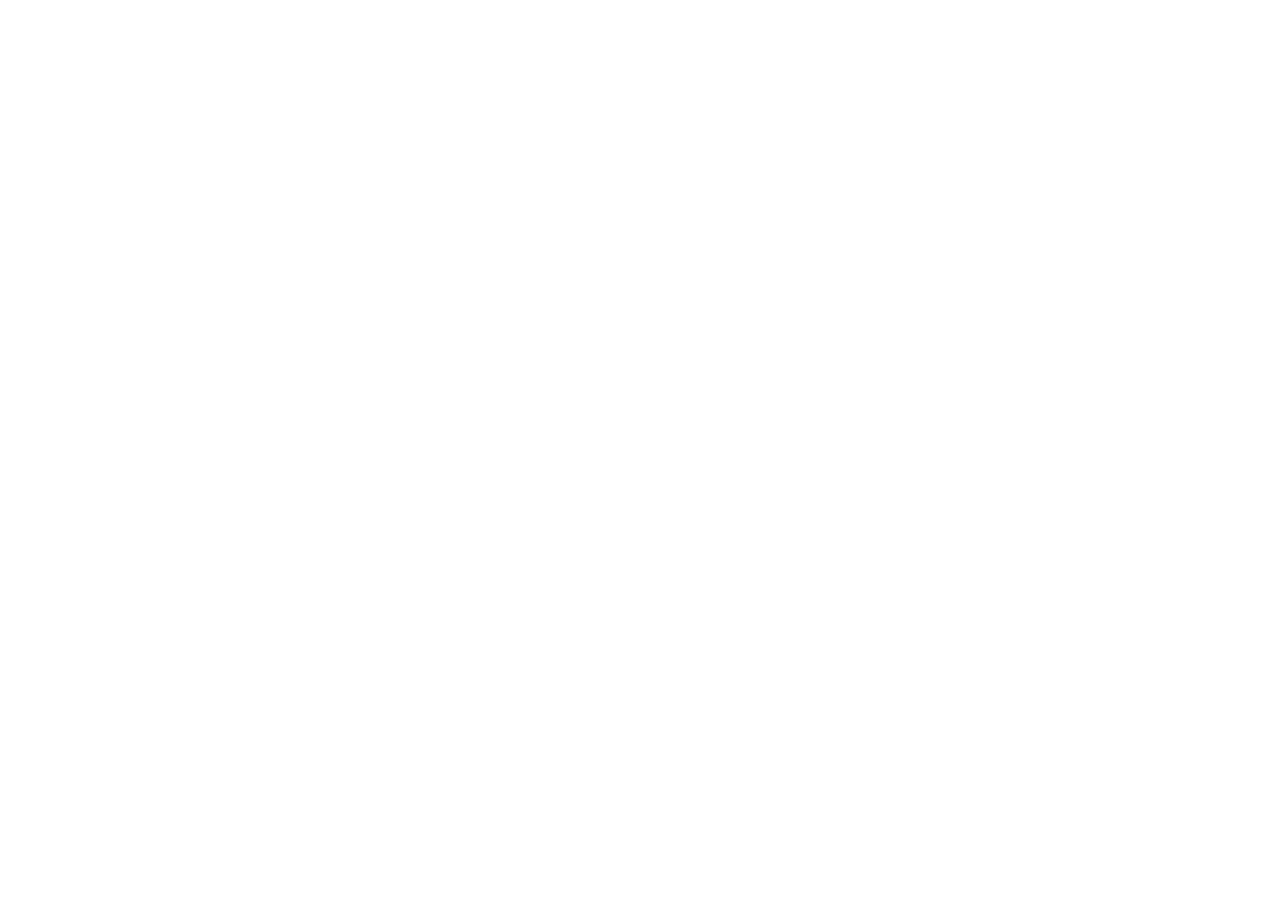
==== src/main/resources/static/index.html @ 4f020b41 "first version" ====
<!doctype html><html lang=""><head><meta charset="utf-8"><meta http-equiv="X-UA-Compatible" content="IE=edge"><meta name="viewport" content="width=device-width,initial-scale=1"><link rel="icon" href="/favicon.ico"><title>movie-web</title><script defer="defer" src="/js/chunk-vendors.9555d6bf.js"></script><script defer="defer" src="/js/index.1c56acab.js"></script><link href="/css/chunk-vendors.eb9e184a.css" rel="stylesheet"><link href="/css/index.d582da06.css" rel="stylesheet"></head><body><noscript><strong>We're sorry but movie-web doesn't work properly without JavaScript enabled. Please enable it to continue.</strong></noscript><div id="app"></div></body></html>
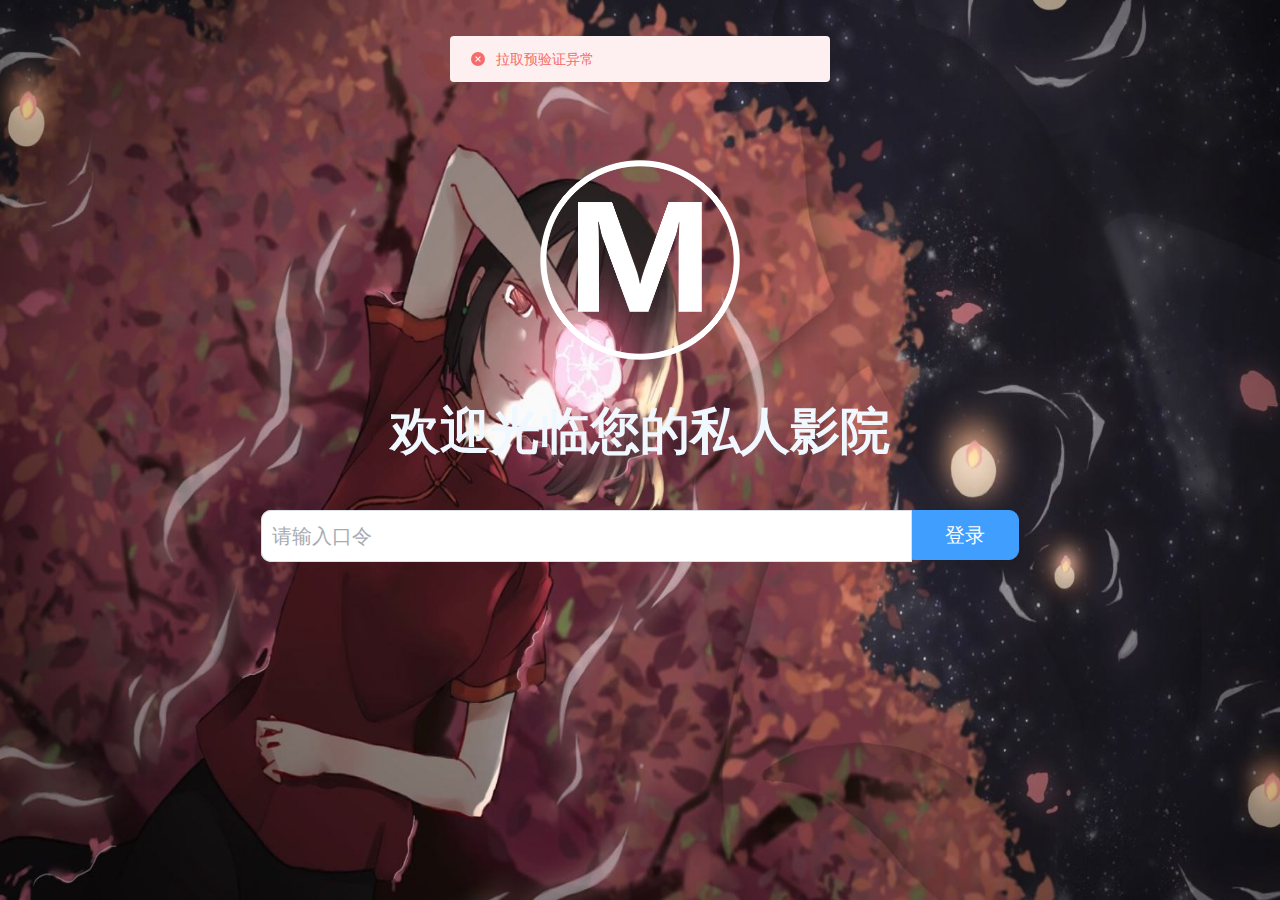
==== commit 6cad6636: "使用相对路径的前端" ====
--- a/src/main/resources/static/index.html
+++ b/src/main/resources/static/index.html
@@ -1 +1 @@
-<!doctype html><html lang=""><head><meta charset="utf-8"><meta http-equiv="X-UA-Compatible" content="IE=edge"><meta name="viewport" content="width=device-width,initial-scale=1"><link rel="icon" href="/favicon.ico"><title>movie-web</title><script defer="defer" src="/js/chunk-vendors.9555d6bf.js"></script><script defer="defer" src="/js/index.1c56acab.js"></script><link href="/css/chunk-vendors.eb9e184a.css" rel="stylesheet"><link href="/css/index.d582da06.css" rel="stylesheet"></head><body><noscript><strong>We're sorry but movie-web doesn't work properly without JavaScript enabled. Please enable it to continue.</strong></noscript><div id="app"></div></body></html>+<!doctype html><html lang=""><head><meta charset="utf-8"><meta http-equiv="X-UA-Compatible" content="IE=edge"><meta name="viewport" content="width=device-width,initial-scale=1"><link rel="icon" href="favicon.ico"><title>movie-web</title><script defer="defer" src="js/chunk-vendors.43f15471.js"></script><script defer="defer" src="js/index.612017eb.js"></script><link href="css/chunk-vendors.cc514243.css" rel="stylesheet"><link href="css/index.765230f4.css" rel="stylesheet"></head><body><noscript><strong>We're sorry but movie-web doesn't work properly without JavaScript enabled. Please enable it to continue.</strong></noscript><div id="app"></div></body></html>--- a/src/main/resources/static/css/chunk-vendors.cc514243.css
+++ b/src/main/resources/static/css/chunk-vendors.cc514243.css
@@ -0,0 +1 @@
+@charset "UTF-8";:root{--el-color-primary-rgb:64,158,255;--el-color-success-rgb:103,194,58;--el-color-warning-rgb:230,162,60;--el-color-danger-rgb:245,108,108;--el-color-error-rgb:245,108,108;--el-color-info-rgb:144,147,153;--el-font-size-extra-large:20px;--el-font-size-large:18px;--el-font-size-medium:16px;--el-font-size-base:14px;--el-font-size-small:13px;--el-font-size-extra-small:12px;--el-font-family:"Helvetica Neue",Helvetica,"PingFang SC","Hiragino Sans GB","Microsoft YaHei","微软雅黑",Arial,sans-serif;--el-font-weight-primary:500;--el-font-line-height-primary:24px;--el-index-normal:1;--el-index-top:1000;--el-index-popper:2000;--el-border-radius-base:4px;--el-border-radius-small:2px;--el-border-radius-round:20px;--el-border-radius-circle:100%;--el-transition-duration:0.3s;--el-transition-duration-fast:0.2s;--el-transition-function-ease-in-out-bezier:cubic-bezier(0.645,0.045,0.355,1);--el-transition-function-fast-bezier:cubic-bezier(0.23,1,0.32,1);--el-transition-all:all var(--el-transition-duration) var(--el-transition-function-ease-in-out-bezier);--el-transition-fade:opacity var(--el-transition-duration) var(--el-transition-function-fast-bezier);--el-transition-md-fade:transform var(--el-transition-duration) var(--el-transition-function-fast-bezier),opacity var(--el-transition-duration) var(--el-transition-function-fast-bezier);--el-transition-fade-linear:opacity var(--el-transition-duration-fast) linear;--el-transition-border:border-color var(--el-transition-duration-fast) var(--el-transition-function-ease-in-out-bezier);--el-transition-box-shadow:box-shadow var(--el-transition-duration-fast) var(--el-transition-function-ease-in-out-bezier);--el-transition-color:color var(--el-transition-duration-fast) var(--el-transition-function-ease-in-out-bezier);--el-component-size-large:40px;--el-component-size:32px;--el-component-size-small:24px;color-scheme:light;--el-color-white:#fff;--el-color-black:#000;--el-color-primary:#409eff;--el-color-primary-light-3:#79bbff;--el-color-primary-light-5:#a0cfff;--el-color-primary-light-7:#c6e2ff;--el-color-primary-light-8:#d9ecff;--el-color-primary-light-9:#ecf5ff;--el-color-primary-dark-2:#337ecc;--el-color-success:#67c23a;--el-color-success-light-3:#95d475;--el-color-success-light-5:#b3e19d;--el-color-success-light-7:#d1edc4;--el-color-success-light-8:#e1f3d8;--el-color-success-light-9:#f0f9eb;--el-color-success-dark-2:#529b2e;--el-color-warning:#e6a23c;--el-color-warning-light-3:#eebe77;--el-color-warning-light-5:#f3d19e;--el-color-warning-light-7:#f8e3c5;--el-color-warning-light-8:#faecd8;--el-color-warning-light-9:#fdf6ec;--el-color-warning-dark-2:#b88230;--el-color-danger:#f56c6c;--el-color-danger-light-3:#f89898;--el-color-danger-light-5:#fab6b6;--el-color-danger-light-7:#fcd3d3;--el-color-danger-light-8:#fde2e2;--el-color-danger-light-9:#fef0f0;--el-color-danger-dark-2:#c45656;--el-color-error:#f56c6c;--el-color-error-light-3:#f89898;--el-color-error-light-5:#fab6b6;--el-color-error-light-7:#fcd3d3;--el-color-error-light-8:#fde2e2;--el-color-error-light-9:#fef0f0;--el-color-error-dark-2:#c45656;--el-color-info:#909399;--el-color-info-light-3:#b1b3b8;--el-color-info-light-5:#c8c9cc;--el-color-info-light-7:#dedfe0;--el-color-info-light-8:#e9e9eb;--el-color-info-light-9:#f4f4f5;--el-color-info-dark-2:#73767a;--el-bg-color:#fff;--el-bg-color-page:#f2f3f5;--el-bg-color-overlay:#fff;--el-text-color-primary:#303133;--el-text-color-regular:#606266;--el-text-color-secondary:#909399;--el-text-color-placeholder:#a8abb2;--el-text-color-disabled:#c0c4cc;--el-border-color:#dcdfe6;--el-border-color-light:#e4e7ed;--el-border-color-lighter:#ebeef5;--el-border-color-extra-light:#f2f6fc;--el-border-color-dark:#d4d7de;--el-border-color-darker:#cdd0d6;--el-fill-color:#f0f2f5;--el-fill-color-light:#f5f7fa;--el-fill-color-lighter:#fafafa;--el-fill-color-extra-light:#fafcff;--el-fill-color-dark:#ebedf0;--el-fill-color-darker:#e6e8eb;--el-fill-color-blank:#fff;--el-box-shadow:0px 12px 32px 4px rgba(0,0,0,.04),0px 8px 20px rgba(0,0,0,.08);--el-box-shadow-light:0px 0px 12px rgba(0,0,0,.12);--el-box-shadow-lighter:0px 0px 6px rgba(0,0,0,.12);--el-box-shadow-dark:0px 16px 48px 16px rgba(0,0,0,.08),0px 12px 32px rgba(0,0,0,.12),0px 8px 16px -8px rgba(0,0,0,.16);--el-disabled-bg-color:var(--el-fill-color-light);--el-disabled-text-color:var(--el-text-color-placeholder);--el-disabled-border-color:var(--el-border-color-light);--el-overlay-color:rgba(0,0,0,.8);--el-overlay-color-light:rgba(0,0,0,.7);--el-overlay-color-lighter:rgba(0,0,0,.5);--el-mask-color:hsla(0,0%,100%,.9);--el-mask-color-extra-light:hsla(0,0%,100%,.3);--el-border-width:1px;--el-border-style:solid;--el-border-color-hover:var(--el-text-color-disabled);--el-border:var(--el-border-width) var(--el-border-style) var(--el-border-color);--el-svg-monochrome-grey:var(--el-border-color)}.fade-in-linear-enter-active,.fade-in-linear-leave-active{transition:var(--el-transition-fade-linear)}.fade-in-linear-enter-from,.fade-in-linear-leave-to{opacity:0}.el-fade-in-linear-enter-active,.el-fade-in-linear-leave-active{transition:var(--el-transition-fade-linear)}.el-fade-in-linear-enter-from,.el-fade-in-linear-leave-to{opacity:0}.el-fade-in-enter-active,.el-fade-in-leave-active{transition:all var(--el-transition-duration) cubic-bezier(.55,0,.1,1)}.el-fade-in-enter-from,.el-fade-in-leave-active{opacity:0}.el-zoom-in-center-enter-active,.el-zoom-in-center-leave-active{transition:all var(--el-transition-duration) cubic-bezier(.55,0,.1,1)}.el-zoom-in-center-enter-from,.el-zoom-in-center-leave-active{opacity:0;transform:scaleX(0)}.el-zoom-in-top-enter-active,.el-zoom-in-top-leave-active{opacity:1;transform:scaleY(1);transition:var(--el-transition-md-fade);transform-origin:center top}.el-zoom-in-top-enter-active[data-popper-placement^=top],.el-zoom-in-top-leave-active[data-popper-placement^=top]{transform-origin:center bottom}.el-zoom-in-top-enter-from,.el-zoom-in-top-leave-active{opacity:0;transform:scaleY(0)}.el-zoom-in-bottom-enter-active,.el-zoom-in-bottom-leave-active{opacity:1;transform:scaleY(1);transition:var(--el-transition-md-fade);transform-origin:center bottom}.el-zoom-in-bottom-enter-from,.el-zoom-in-bottom-leave-active{opacity:0;transform:scaleY(0)}.el-zoom-in-left-enter-active,.el-zoom-in-left-leave-active{opacity:1;transform:scale(1);transition:var(--el-transition-md-fade);transform-origin:top left}.el-zoom-in-left-enter-from,.el-zoom-in-left-leave-active{opacity:0;transform:scale(.45)}.collapse-transition{transition:var(--el-transition-duration) height ease-in-out,var(--el-transition-duration) padding-top ease-in-out,var(--el-transition-duration) padding-bottom ease-in-out}.el-collapse-transition-enter-active,.el-collapse-transition-leave-active{transition:var(--el-transition-duration) max-height ease-in-out,var(--el-transition-duration) padding-top ease-in-out,var(--el-transition-duration) padding-bottom ease-in-out}.horizontal-collapse-transition{transition:var(--el-transition-duration) width ease-in-out,var(--el-transition-duration) padding-left ease-in-out,var(--el-transition-duration) padding-right ease-in-out}.el-list-enter-active,.el-list-leave-active{transition:all 1s}.el-list-enter-from,.el-list-leave-to{opacity:0;transform:translateY(-30px)}.el-list-leave-active{position:absolute!important}.el-opacity-transition{transition:opacity var(--el-transition-duration) cubic-bezier(.55,0,.1,1)}.el-icon-loading{animation:rotating 2s linear infinite}.el-icon--right{margin-left:5px}.el-icon--left{margin-right:5px}@keyframes rotating{0%{transform:rotate(0)}to{transform:rotate(1turn)}}.el-icon{--color:inherit;height:1em;width:1em;line-height:1em;display:inline-flex;justify-content:center;align-items:center;position:relative;fill:currentColor;color:var(--color);font-size:inherit}.el-icon.is-loading{animation:rotating 2s linear infinite}.el-icon svg{height:1em;width:1em}.el-affix--fixed{position:fixed}.el-alert{--el-alert-padding:8px 16px;--el-alert-border-radius-base:var(--el-border-radius-base);--el-alert-title-font-size:13px;--el-alert-description-font-size:12px;--el-alert-close-font-size:12px;--el-alert-close-customed-font-size:13px;--el-alert-icon-size:16px;--el-alert-icon-large-size:28px;width:100%;padding:var(--el-alert-padding);margin:0;box-sizing:border-box;border-radius:var(--el-alert-border-radius-base);position:relative;background-color:var(--el-color-white);overflow:hidden;opacity:1;display:flex;align-items:center;transition:opacity var(--el-transition-duration-fast)}.el-alert.is-light .el-alert__close-btn{color:var(--el-text-color-placeholder)}.el-alert.is-dark .el-alert__close-btn,.el-alert.is-dark .el-alert__description{color:var(--el-color-white)}.el-alert.is-center{justify-content:center}.el-alert--success{--el-alert-bg-color:var(--el-color-success-light-9)}.el-alert--success.is-light{background-color:var(--el-alert-bg-color)}.el-alert--success.is-light,.el-alert--success.is-light .el-alert__description{color:var(--el-color-success)}.el-alert--success.is-dark{background-color:var(--el-color-success);color:var(--el-color-white)}.el-alert--info{--el-alert-bg-color:var(--el-color-info-light-9)}.el-alert--info.is-light{background-color:var(--el-alert-bg-color)}.el-alert--info.is-light,.el-alert--info.is-light .el-alert__description{color:var(--el-color-info)}.el-alert--info.is-dark{background-color:var(--el-color-info);color:var(--el-color-white)}.el-alert--warning{--el-alert-bg-color:var(--el-color-warning-light-9)}.el-alert--warning.is-light{background-color:var(--el-alert-bg-color)}.el-alert--warning.is-light,.el-alert--warning.is-light .el-alert__description{color:var(--el-color-warning)}.el-alert--warning.is-dark{background-color:var(--el-color-warning);color:var(--el-color-white)}.el-alert--error{--el-alert-bg-color:var(--el-color-error-light-9)}.el-alert--error.is-light{background-color:var(--el-alert-bg-color)}.el-alert--error.is-light,.el-alert--error.is-light .el-alert__description{color:var(--el-color-error)}.el-alert--error.is-dark{background-color:var(--el-color-error);color:var(--el-color-white)}.el-alert__content{display:table-cell;padding:0 8px}.el-alert .el-alert__icon{font-size:var(--el-alert-icon-size);width:var(--el-alert-icon-size)}.el-alert .el-alert__icon.is-big{font-size:var(--el-alert-icon-large-size);width:var(--el-alert-icon-large-size)}.el-alert__title{font-size:var(--el-alert-title-font-size);line-height:18px;vertical-align:text-top}.el-alert__title.is-bold{font-weight:700}.el-alert .el-alert__description{font-size:var(--el-alert-description-font-size);margin:5px 0 0 0}.el-alert .el-alert__close-btn{font-size:var(--el-alert-close-font-size);opacity:1;position:absolute;top:12px;right:15px;cursor:pointer}.el-alert .el-alert__close-btn.is-customed{font-style:normal;font-size:var(--el-alert-close-customed-font-size);top:9px}.el-alert-fade-enter-from,.el-alert-fade-leave-active{opacity:0}.el-aside{overflow:auto;box-sizing:border-box;flex-shrink:0;width:var(--el-aside-width,300px)}.el-autocomplete{position:relative;display:inline-block}.el-autocomplete__popper.el-popper{background:var(--el-bg-color-overlay);box-shadow:var(--el-box-shadow-light)}.el-autocomplete__popper.el-popper,.el-autocomplete__popper.el-popper .el-popper__arrow:before{border:1px solid var(--el-border-color-light)}.el-autocomplete__popper.el-popper[data-popper-placement^=top] .el-popper__arrow:before{border-top-color:transparent;border-left-color:transparent}.el-autocomplete__popper.el-popper[data-popper-placement^=bottom] .el-popper__arrow:before{border-bottom-color:transparent;border-right-color:transparent}.el-autocomplete__popper.el-popper[data-popper-placement^=left] .el-popper__arrow:before{border-left-color:transparent;border-bottom-color:transparent}.el-autocomplete__popper.el-popper[data-popper-placement^=right] .el-popper__arrow:before{border-right-color:transparent;border-top-color:transparent}.el-autocomplete-suggestion{border-radius:var(--el-border-radius-base);box-sizing:border-box}.el-autocomplete-suggestion__wrap{max-height:280px;padding:10px 0;box-sizing:border-box}.el-autocomplete-suggestion__list{margin:0;padding:0}.el-autocomplete-suggestion li{padding:0 20px;margin:0;line-height:34px;cursor:pointer;color:var(--el-text-color-regular);font-size:var(--el-font-size-base);list-style:none;text-align:left;white-space:nowrap;overflow:hidden;text-overflow:ellipsis}.el-autocomplete-suggestion li.highlighted,.el-autocomplete-suggestion li:hover{background-color:var(--el-fill-color-light)}.el-autocomplete-suggestion li.divider{margin-top:6px;border-top:1px solid var(--el-color-black)}.el-autocomplete-suggestion li.divider:last-child{margin-bottom:-6px}.el-autocomplete-suggestion.is-loading li{text-align:center;height:100px;line-height:100px;font-size:20px;color:var(--el-text-color-secondary)}.el-autocomplete-suggestion.is-loading li:after{display:inline-block;content:"";height:100%;vertical-align:middle}.el-autocomplete-suggestion.is-loading li:hover{background-color:var(--el-bg-color-overlay)}.el-autocomplete-suggestion.is-loading .el-icon-loading{vertical-align:middle}.el-avatar{--el-avatar-text-color:var(--el-color-white);--el-avatar-bg-color:var(--el-text-color-disabled);--el-avatar-text-size:14px;--el-avatar-icon-size:18px;--el-avatar-border-radius:var(--el-border-radius-base);--el-avatar-size-large:56px;--el-avatar-size-small:24px;--el-avatar-size:40px;display:inline-flex;justify-content:center;align-items:center;box-sizing:border-box;text-align:center;overflow:hidden;color:var(--el-avatar-text-color);background:var(--el-avatar-bg-color);width:var(--el-avatar-size);height:var(--el-avatar-size);font-size:var(--el-avatar-text-size)}.el-avatar>img{display:block;height:100%}.el-avatar--circle{border-radius:50%}.el-avatar--square{border-radius:var(--el-avatar-border-radius)}.el-avatar--icon{font-size:var(--el-avatar-icon-size)}.el-avatar--small{--el-avatar-size:24px}.el-avatar--large{--el-avatar-size:56px}.el-backtop{--el-backtop-bg-color:var(--el-bg-color-overlay);--el-backtop-text-color:var(--el-color-primary);--el-backtop-hover-bg-color:var(--el-border-color-extra-light);position:fixed;background-color:var(--el-backtop-bg-color);width:40px;height:40px;border-radius:50%;color:var(--el-backtop-text-color);display:flex;align-items:center;justify-content:center;font-size:20px;box-shadow:var(--el-box-shadow-lighter);cursor:pointer;z-index:5}.el-backtop:hover{background-color:var(--el-backtop-hover-bg-color)}.el-backtop__icon{font-size:20px}.el-badge{--el-badge-bg-color:var(--el-color-danger);--el-badge-radius:10px;--el-badge-font-size:12px;--el-badge-padding:6px;--el-badge-size:18px;position:relative;vertical-align:middle;display:inline-block}.el-badge__content{background-color:var(--el-badge-bg-color);border-radius:var(--el-badge-radius);color:var(--el-color-white);display:inline-flex;justify-content:center;align-items:center;font-size:var(--el-badge-font-size);height:var(--el-badge-size);padding:0 var(--el-badge-padding);white-space:nowrap;border:1px solid var(--el-bg-color)}.el-badge__content.is-fixed{position:absolute;top:0;right:calc(1px + var(--el-badge-size)/2);transform:translateY(-50%) translateX(100%)}.el-badge__content.is-fixed.is-dot{right:5px}.el-badge__content.is-dot{height:8px;width:8px;padding:0;right:0;border-radius:50%}.el-badge__content--primary{background-color:var(--el-color-primary)}.el-badge__content--success{background-color:var(--el-color-success)}.el-badge__content--warning{background-color:var(--el-color-warning)}.el-badge__content--info{background-color:var(--el-color-info)}.el-badge__content--danger{background-color:var(--el-color-danger)}.el-breadcrumb{font-size:14px;line-height:1}.el-breadcrumb:after,.el-breadcrumb:before{display:table;content:""}.el-breadcrumb:after{clear:both}.el-breadcrumb__separator{margin:0 9px;font-weight:700;color:var(--el-text-color-placeholder)}.el-breadcrumb__separator.el-icon{margin:0 6px;font-weight:400}.el-breadcrumb__separator.el-icon svg{vertical-align:middle}.el-breadcrumb__item{float:left;display:flex;align-items:center}.el-breadcrumb__inner{color:var(--el-text-color-regular)}.el-breadcrumb__inner a,.el-breadcrumb__inner.is-link{font-weight:700;text-decoration:none;transition:var(--el-transition-color);color:var(--el-text-color-primary)}.el-breadcrumb__inner a:hover,.el-breadcrumb__inner.is-link:hover{color:var(--el-color-primary);cursor:pointer}.el-breadcrumb__item:last-child .el-breadcrumb__inner,.el-breadcrumb__item:last-child .el-breadcrumb__inner a,.el-breadcrumb__item:last-child .el-breadcrumb__inner a:hover,.el-breadcrumb__item:last-child .el-breadcrumb__inner:hover{font-weight:400;color:var(--el-text-color-regular);cursor:text}.el-breadcrumb__item:last-child .el-breadcrumb__separator{display:none}.el-button-group{display:inline-block;vertical-align:middle}.el-button-group:after,.el-button-group:before{display:table;content:""}.el-button-group:after{clear:both}.el-button-group>.el-button{float:left;position:relative}.el-button-group>.el-button+.el-button{margin-left:0}.el-button-group>.el-button:first-child{border-top-right-radius:0;border-bottom-right-radius:0}.el-button-group>.el-button:last-child{border-top-left-radius:0;border-bottom-left-radius:0}.el-button-group>.el-button:first-child:last-child{border-top-right-radius:var(--el-border-radius-base);border-bottom-right-radius:var(--el-border-radius-base);border-top-left-radius:var(--el-border-radius-base);border-bottom-left-radius:var(--el-border-radius-base)}.el-button-group>.el-button:first-child:last-child.is-round{border-radius:var(--el-border-radius-round)}.el-button-group>.el-button:first-child:last-child.is-circle{border-radius:50%}.el-button-group>.el-button:not(:first-child):not(:last-child){border-radius:0}.el-button-group>.el-button:not(:last-child){margin-right:-1px}.el-button-group>.el-button.is-active,.el-button-group>.el-button:active,.el-button-group>.el-button:focus,.el-button-group>.el-button:hover{z-index:1}.el-button-group>.el-dropdown>.el-button{border-top-left-radius:0;border-bottom-left-radius:0;border-left-color:var(--el-button-divide-border-color)}.el-button-group .el-button--primary:first-child{border-right-color:var(--el-button-divide-border-color)}.el-button-group .el-button--primary:last-child{border-left-color:var(--el-button-divide-border-color)}.el-button-group .el-button--primary:not(:first-child):not(:last-child){border-left-color:var(--el-button-divide-border-color);border-right-color:var(--el-button-divide-border-color)}.el-button-group .el-button--success:first-child{border-right-color:var(--el-button-divide-border-color)}.el-button-group .el-button--success:last-child{border-left-color:var(--el-button-divide-border-color)}.el-button-group .el-button--success:not(:first-child):not(:last-child){border-left-color:var(--el-button-divide-border-color);border-right-color:var(--el-button-divide-border-color)}.el-button-group .el-button--warning:first-child{border-right-color:var(--el-button-divide-border-color)}.el-button-group .el-button--warning:last-child{border-left-color:var(--el-button-divide-border-color)}.el-button-group .el-button--warning:not(:first-child):not(:last-child){border-left-color:var(--el-button-divide-border-color);border-right-color:var(--el-button-divide-border-color)}.el-button-group .el-button--danger:first-child{border-right-color:var(--el-button-divide-border-color)}.el-button-group .el-button--danger:last-child{border-left-color:var(--el-button-divide-border-color)}.el-button-group .el-button--danger:not(:first-child):not(:last-child){border-left-color:var(--el-button-divide-border-color);border-right-color:var(--el-button-divide-border-color)}.el-button-group .el-button--info:first-child{border-right-color:var(--el-button-divide-border-color)}.el-button-group .el-button--info:last-child{border-left-color:var(--el-button-divide-border-color)}.el-button-group .el-button--info:not(:first-child):not(:last-child){border-left-color:var(--el-button-divide-border-color);border-right-color:var(--el-button-divide-border-color)}.el-button{--el-button-font-weight:var(--el-font-weight-primary);--el-button-border-color:var(--el-border-color);--el-button-bg-color:var(--el-fill-color-blank);--el-button-text-color:var(--el-text-color-regular);--el-button-disabled-text-color:var(--el-disabled-text-color);--el-button-disabled-bg-color:var(--el-fill-color-blank);--el-button-disabled-border-color:var(--el-border-color-light);--el-button-divide-border-color:hsla(0,0%,100%,.5);--el-button-hover-text-color:var(--el-color-primary);--el-button-hover-bg-color:var(--el-color-primary-light-9);--el-button-hover-border-color:var(--el-color-primary-light-7);--el-button-active-text-color:var(--el-button-hover-text-color);--el-button-active-border-color:var(--el-color-primary);--el-button-active-bg-color:var(--el-button-hover-bg-color);display:inline-flex;justify-content:center;align-items:center;line-height:1;height:32px;white-space:nowrap;cursor:pointer;color:var(--el-button-text-color);text-align:center;box-sizing:border-box;outline:0;transition:.1s;font-weight:var(--el-button-font-weight);-webkit-user-select:none;user-select:none;vertical-align:middle;-webkit-appearance:none;padding:8px 15px;font-size:var(--el-font-size-base);border-radius:var(--el-border-radius-base)}.el-button:not(.is-text,.is-link,.el-button--text){background-color:var(--el-button-bg-color);border:var(--el-border);border-color:var(--el-button-border-color)}.el-button:not(.is-text,.is-link,.el-button--text):focus,.el-button:not(.is-text,.is-link,.el-button--text):hover{color:var(--el-button-hover-text-color);border-color:var(--el-button-hover-border-color);background-color:var(--el-button-hover-bg-color);outline:0}.el-button:not(.is-text,.is-link,.el-button--text):active{color:var(--el-button-active-text-color);border-color:var(--el-button-active-border-color);background-color:var(--el-button-active-bg-color);outline:0}.el-button:not(.is-text,.is-link,.el-button--text):focus-visible{border-color:transparent;outline:2px solid var(--el-button-border-color);outline-offset:1px}.el-button>span{display:inline-flex;align-items:center}.el-button+.el-button{margin-left:12px}.el-button.is-round{padding:8px 15px}.el-button::-moz-focus-inner{border:0}.el-button [class*=el-icon]+span{margin-left:6px}.el-button [class*=el-icon] svg{vertical-align:bottom}.el-button.is-plain{--el-button-hover-text-color:var(--el-color-primary);--el-button-hover-bg-color:var(--el-fill-color-blank);--el-button-hover-border-color:var(--el-color-primary)}.el-button.is-active{color:var(--el-button-active-text-color);border-color:var(--el-button-active-border-color);background-color:var(--el-button-active-bg-color);outline:0}.el-button.is-disabled,.el-button.is-disabled:focus,.el-button.is-disabled:hover{color:var(--el-button-disabled-text-color);cursor:not-allowed;background-image:none;background-color:var(--el-button-disabled-bg-color);border-color:var(--el-button-disabled-border-color)}.el-button.is-loading{position:relative;pointer-events:none}.el-button.is-loading:before{z-index:1;pointer-events:none;content:"";position:absolute;left:-1px;top:-1px;right:-1px;bottom:-1px;border-radius:inherit;background-color:var(--el-mask-color-extra-light)}.el-button.is-round{border-radius:var(--el-border-radius-round)}.el-button.is-circle{border-radius:50%;padding:8px}.el-button.is-text{color:var(--el-button-text-color);border:0 solid transparent;background-color:transparent}.el-button.is-text.is-disabled{color:var(--el-button-disabled-text-color);background-color:transparent!important}.el-button.is-text:not(.is-disabled):focus,.el-button.is-text:not(.is-disabled):hover{background-color:var(--el-fill-color-light)}.el-button.is-text:not(.is-disabled):focus-visible{border-color:transparent;outline:2px solid var(--el-button-border-color);outline-offset:1px}.el-button.is-text:not(.is-disabled):active{background-color:var(--el-fill-color)}.el-button.is-text:not(.is-disabled).is-has-bg{background-color:var(--el-fill-color-light)}.el-button.is-text:not(.is-disabled).is-has-bg:hover{background-color:var(--el-fill-color)}.el-button.is-text:not(.is-disabled).is-has-bg:active{background-color:var(--el-fill-color-dark)}.el-button__text--expand{letter-spacing:.3em;margin-right:-.3em}.el-button.is-link{border-color:transparent;background:0 0;padding-left:0;padding-right:0}.el-button.is-link:hover{color:var(--el-button-hover-link-text-color)}.el-button.is-link.is-disabled{color:var(--el-button-disabled-text-color);background-color:transparent!important;border-color:transparent!important}.el-button.is-link:not(.is-disabled):active,.el-button.is-link:not(.is-disabled):focus,.el-button.is-link:not(.is-disabled):hover{border-color:transparent;background-color:transparent}.el-button--text{border-color:transparent;background:0 0;color:var(--el-color-primary);padding-left:0;padding-right:0}.el-button--text.is-disabled{color:var(--el-button-disabled-text-color);background-color:transparent!important;border-color:transparent!important}.el-button--text:not(.is-disabled):focus,.el-button--text:not(.is-disabled):hover{color:var(--el-color-primary-light-3);border-color:transparent;background-color:transparent}.el-button--text:not(.is-disabled):active{color:var(--el-color-primary-dark-2);border-color:transparent;background-color:transparent}.el-button__link--expand{letter-spacing:.3em;margin-right:-.3em}.el-button--primary{--el-button-text-color:var(--el-color-white);--el-button-bg-color:var(--el-color-primary);--el-button-border-color:var(--el-color-primary);--el-button-hover-text-color:var(--el-color-white);--el-button-hover-link-text-color:var(--el-color-primary-light-5);--el-button-hover-bg-color:var(--el-color-primary-light-3);--el-button-hover-border-color:var(--el-color-primary-light-3);--el-button-active-bg-color:var(--el-color-primary-dark-2);--el-button-active-border-color:var(--el-color-primary-dark-2);--el-button-disabled-text-color:var(--el-color-white);--el-button-disabled-bg-color:var(--el-color-primary-light-5);--el-button-disabled-border-color:var(--el-color-primary-light-5)}.el-button--primary.is-link,.el-button--primary.is-plain,.el-button--primary.is-text{--el-button-text-color:var(--el-color-primary);--el-button-bg-color:var(--el-color-primary-light-9);--el-button-border-color:var(--el-color-primary-light-5);--el-button-hover-text-color:var(--el-color-white);--el-button-hover-bg-color:var(--el-color-primary);--el-button-hover-border-color:var(--el-color-primary);--el-button-active-text-color:var(--el-color-white)}.el-button--primary.is-link.is-disabled,.el-button--primary.is-link.is-disabled:active,.el-button--primary.is-link.is-disabled:focus,.el-button--primary.is-link.is-disabled:hover,.el-button--primary.is-plain.is-disabled,.el-button--primary.is-plain.is-disabled:active,.el-button--primary.is-plain.is-disabled:focus,.el-button--primary.is-plain.is-disabled:hover,.el-button--primary.is-text.is-disabled,.el-button--primary.is-text.is-disabled:active,.el-button--primary.is-text.is-disabled:focus,.el-button--primary.is-text.is-disabled:hover{color:var(--el-color-primary-light-5);background-color:var(--el-color-primary-light-9);border-color:var(--el-color-primary-light-8)}.el-button--success{--el-button-text-color:var(--el-color-white);--el-button-bg-color:var(--el-color-success);--el-button-border-color:var(--el-color-success);--el-button-hover-text-color:var(--el-color-white);--el-button-hover-link-text-color:var(--el-color-success-light-5);--el-button-hover-bg-color:var(--el-color-success-light-3);--el-button-hover-border-color:var(--el-color-success-light-3);--el-button-active-bg-color:var(--el-color-success-dark-2);--el-button-active-border-color:var(--el-color-success-dark-2);--el-button-disabled-text-color:var(--el-color-white);--el-button-disabled-bg-color:var(--el-color-success-light-5);--el-button-disabled-border-color:var(--el-color-success-light-5)}.el-button--success.is-link,.el-button--success.is-plain,.el-button--success.is-text{--el-button-text-color:var(--el-color-success);--el-button-bg-color:var(--el-color-success-light-9);--el-button-border-color:var(--el-color-success-light-5);--el-button-hover-text-color:var(--el-color-white);--el-button-hover-bg-color:var(--el-color-success);--el-button-hover-border-color:var(--el-color-success);--el-button-active-text-color:var(--el-color-white)}.el-button--success.is-link.is-disabled,.el-button--success.is-link.is-disabled:active,.el-button--success.is-link.is-disabled:focus,.el-button--success.is-link.is-disabled:hover,.el-button--success.is-plain.is-disabled,.el-button--success.is-plain.is-disabled:active,.el-button--success.is-plain.is-disabled:focus,.el-button--success.is-plain.is-disabled:hover,.el-button--success.is-text.is-disabled,.el-button--success.is-text.is-disabled:active,.el-button--success.is-text.is-disabled:focus,.el-button--success.is-text.is-disabled:hover{color:var(--el-color-success-light-5);background-color:var(--el-color-success-light-9);border-color:var(--el-color-success-light-8)}.el-button--warning{--el-button-text-color:var(--el-color-white);--el-button-bg-color:var(--el-color-warning);--el-button-border-color:var(--el-color-warning);--el-button-hover-text-color:var(--el-color-white);--el-button-hover-link-text-color:var(--el-color-warning-light-5);--el-button-hover-bg-color:var(--el-color-warning-light-3);--el-button-hover-border-color:var(--el-color-warning-light-3);--el-button-active-bg-color:var(--el-color-warning-dark-2);--el-button-active-border-color:var(--el-color-warning-dark-2);--el-button-disabled-text-color:var(--el-color-white);--el-button-disabled-bg-color:var(--el-color-warning-light-5);--el-button-disabled-border-color:var(--el-color-warning-light-5)}.el-button--warning.is-link,.el-button--warning.is-plain,.el-button--warning.is-text{--el-button-text-color:var(--el-color-warning);--el-button-bg-color:var(--el-color-warning-light-9);--el-button-border-color:var(--el-color-warning-light-5);--el-button-hover-text-color:var(--el-color-white);--el-button-hover-bg-color:var(--el-color-warning);--el-button-hover-border-color:var(--el-color-warning);--el-button-active-text-color:var(--el-color-white)}.el-button--warning.is-link.is-disabled,.el-button--warning.is-link.is-disabled:active,.el-button--warning.is-link.is-disabled:focus,.el-button--warning.is-link.is-disabled:hover,.el-button--warning.is-plain.is-disabled,.el-button--warning.is-plain.is-disabled:active,.el-button--warning.is-plain.is-disabled:focus,.el-button--warning.is-plain.is-disabled:hover,.el-button--warning.is-text.is-disabled,.el-button--warning.is-text.is-disabled:active,.el-button--warning.is-text.is-disabled:focus,.el-button--warning.is-text.is-disabled:hover{color:var(--el-color-warning-light-5);background-color:var(--el-color-warning-light-9);border-color:var(--el-color-warning-light-8)}.el-button--danger{--el-button-text-color:var(--el-color-white);--el-button-bg-color:var(--el-color-danger);--el-button-border-color:var(--el-color-danger);--el-button-hover-text-color:var(--el-color-white);--el-button-hover-link-text-color:var(--el-color-danger-light-5);--el-button-hover-bg-color:var(--el-color-danger-light-3);--el-button-hover-border-color:var(--el-color-danger-light-3);--el-button-active-bg-color:var(--el-color-danger-dark-2);--el-button-active-border-color:var(--el-color-danger-dark-2);--el-button-disabled-text-color:var(--el-color-white);--el-button-disabled-bg-color:var(--el-color-danger-light-5);--el-button-disabled-border-color:var(--el-color-danger-light-5)}.el-button--danger.is-link,.el-button--danger.is-plain,.el-button--danger.is-text{--el-button-text-color:var(--el-color-danger);--el-button-bg-color:var(--el-color-danger-light-9);--el-button-border-color:var(--el-color-danger-light-5);--el-button-hover-text-color:var(--el-color-white);--el-button-hover-bg-color:var(--el-color-danger);--el-button-hover-border-color:var(--el-color-danger);--el-button-active-text-color:var(--el-color-white)}.el-button--danger.is-link.is-disabled,.el-button--danger.is-link.is-disabled:active,.el-button--danger.is-link.is-disabled:focus,.el-button--danger.is-link.is-disabled:hover,.el-button--danger.is-plain.is-disabled,.el-button--danger.is-plain.is-disabled:active,.el-button--danger.is-plain.is-disabled:focus,.el-button--danger.is-plain.is-disabled:hover,.el-button--danger.is-text.is-disabled,.el-button--danger.is-text.is-disabled:active,.el-button--danger.is-text.is-disabled:focus,.el-button--danger.is-text.is-disabled:hover{color:var(--el-color-danger-light-5);background-color:var(--el-color-danger-light-9);border-color:var(--el-color-danger-light-8)}.el-button--info{--el-button-text-color:var(--el-color-white);--el-button-bg-color:var(--el-color-info);--el-button-border-color:var(--el-color-info);--el-button-hover-text-color:var(--el-color-white);--el-button-hover-link-text-color:var(--el-color-info-light-5);--el-button-hover-bg-color:var(--el-color-info-light-3);--el-button-hover-border-color:var(--el-color-info-light-3);--el-button-active-bg-color:var(--el-color-info-dark-2);--el-button-active-border-color:var(--el-color-info-dark-2);--el-button-disabled-text-color:var(--el-color-white);--el-button-disabled-bg-color:var(--el-color-info-light-5);--el-button-disabled-border-color:var(--el-color-info-light-5)}.el-button--info.is-link,.el-button--info.is-plain,.el-button--info.is-text{--el-button-text-color:var(--el-color-info);--el-button-bg-color:var(--el-color-info-light-9);--el-button-border-color:var(--el-color-info-light-5);--el-button-hover-text-color:var(--el-color-white);--el-button-hover-bg-color:var(--el-color-info);--el-button-hover-border-color:var(--el-color-info);--el-button-active-text-color:var(--el-color-white)}.el-button--info.is-link.is-disabled,.el-button--info.is-link.is-disabled:active,.el-button--info.is-link.is-disabled:focus,.el-button--info.is-link.is-disabled:hover,.el-button--info.is-plain.is-disabled,.el-button--info.is-plain.is-disabled:active,.el-button--info.is-plain.is-disabled:focus,.el-button--info.is-plain.is-disabled:hover,.el-button--info.is-text.is-disabled,.el-button--info.is-text.is-disabled:active,.el-button--info.is-text.is-disabled:focus,.el-button--info.is-text.is-disabled:hover{color:var(--el-color-info-light-5);background-color:var(--el-color-info-light-9);border-color:var(--el-color-info-light-8)}.el-button--large{--el-button-size:40px;height:var(--el-button-size);padding:12px 19px;font-size:var(--el-font-size-base);border-radius:var(--el-border-radius-base)}.el-button--large [class*=el-icon]+span{margin-left:8px}.el-button--large.is-round{padding:12px 19px}.el-button--large.is-circle{width:var(--el-button-size);padding:12px}.el-button--small{--el-button-size:24px;height:var(--el-button-size);padding:5px 11px;font-size:12px;border-radius:calc(var(--el-border-radius-base) - 1px)}.el-button--small [class*=el-icon]+span{margin-left:4px}.el-button--small.is-round{padding:5px 11px}.el-button--small.is-circle{width:var(--el-button-size);padding:5px}.el-calendar{--el-calendar-border:var(--el-table-border,1px solid var(--el-border-color-lighter));--el-calendar-header-border-bottom:var(--el-calendar-border);--el-calendar-selected-bg-color:var(--el-color-primary-light-9);--el-calendar-cell-width:85px;background-color:var(--el-fill-color-blank)}.el-calendar__header{display:flex;justify-content:space-between;padding:12px 20px;border-bottom:var(--el-calendar-header-border-bottom)}.el-calendar__title{color:var(--el-text-color);align-self:center}.el-calendar__body{padding:12px 20px 35px}.el-calendar-table{table-layout:fixed;width:100%}.el-calendar-table thead th{padding:12px 0;color:var(--el-text-color-regular);font-weight:400}.el-calendar-table:not(.is-range) td.next,.el-calendar-table:not(.is-range) td.prev{color:var(--el-text-color-placeholder)}.el-calendar-table td{border-bottom:var(--el-calendar-border);border-right:var(--el-calendar-border);vertical-align:top;transition:background-color var(--el-transition-duration-fast) ease}.el-calendar-table td.is-selected{background-color:var(--el-calendar-selected-bg-color)}.el-calendar-table td.is-today{color:var(--el-color-primary)}.el-calendar-table tr:first-child td{border-top:var(--el-calendar-border)}.el-calendar-table tr td:first-child{border-left:var(--el-calendar-border)}.el-calendar-table tr.el-calendar-table__row--hide-border td{border-top:none}.el-calendar-table .el-calendar-day{box-sizing:border-box;padding:8px;height:var(--el-calendar-cell-width)}.el-calendar-table .el-calendar-day:hover{cursor:pointer;background-color:var(--el-calendar-selected-bg-color)}.el-card{--el-card-border-color:var(--el-border-color-light);--el-card-border-radius:4px;--el-card-padding:20px;--el-card-bg-color:var(--el-fill-color-blank);border-radius:var(--el-card-border-radius);border:1px solid var(--el-card-border-color);background-color:var(--el-card-bg-color);overflow:hidden;color:var(--el-text-color-primary);transition:var(--el-transition-duration)}.el-card.is-always-shadow,.el-card.is-hover-shadow:focus,.el-card.is-hover-shadow:hover{box-shadow:var(--el-box-shadow-light)}.el-card__header{padding:calc(var(--el-card-padding) - 2px) var(--el-card-padding);border-bottom:1px solid var(--el-card-border-color);box-sizing:border-box}.el-card__body{padding:var(--el-card-padding)}.el-carousel__item{position:absolute;top:0;left:0;width:100%;height:100%;display:inline-block;overflow:hidden}.el-carousel__item,.el-carousel__item.is-active{z-index:calc(var(--el-index-normal) - 1)}.el-carousel__item--card,.el-carousel__item.is-animating{transition:transform .4s ease-in-out}.el-carousel__item--card{width:50%}.el-carousel__item--card.is-in-stage{cursor:pointer;z-index:var(--el-index-normal)}.el-carousel__item--card.is-in-stage.is-hover .el-carousel__mask,.el-carousel__item--card.is-in-stage:hover .el-carousel__mask{opacity:.12}.el-carousel__item--card.is-active{z-index:calc(var(--el-index-normal) + 1)}.el-carousel__mask{position:absolute;width:100%;height:100%;top:0;left:0;background-color:var(--el-color-white);opacity:.24;transition:var(--el-transition-duration-fast)}.el-carousel{--el-carousel-arrow-font-size:12px;--el-carousel-arrow-size:36px;--el-carousel-arrow-background:rgba(31,45,61,.11);--el-carousel-arrow-hover-background:rgba(31,45,61,.23);--el-carousel-indicator-width:30px;--el-carousel-indicator-height:2px;--el-carousel-indicator-padding-horizontal:4px;--el-carousel-indicator-padding-vertical:12px;--el-carousel-indicator-out-color:var(--el-border-color-hover);position:relative}.el-carousel--horizontal{overflow-x:hidden}.el-carousel--vertical{overflow-y:hidden}.el-carousel__container{position:relative;height:300px}.el-carousel__arrow{border:none;outline:0;padding:0;margin:0;height:var(--el-carousel-arrow-size);width:var(--el-carousel-arrow-size);cursor:pointer;transition:var(--el-transition-duration);border-radius:50%;background-color:var(--el-carousel-arrow-background);color:#fff;position:absolute;top:50%;z-index:10;transform:translateY(-50%);text-align:center;font-size:var(--el-carousel-arrow-font-size);display:inline-flex;justify-content:center;align-items:center}.el-carousel__arrow--left{left:16px}.el-carousel__arrow--right{right:16px}.el-carousel__arrow:hover{background-color:var(--el-carousel-arrow-hover-background)}.el-carousel__arrow i{cursor:pointer}.el-carousel__indicators{position:absolute;list-style:none;margin:0;padding:0;z-index:calc(var(--el-index-normal) + 1)}.el-carousel__indicators--horizontal{bottom:0;left:50%;transform:translateX(-50%)}.el-carousel__indicators--vertical{right:0;top:50%;transform:translateY(-50%)}.el-carousel__indicators--outside{bottom:calc(var(--el-carousel-indicator-height) + var(--el-carousel-indicator-padding-vertical)*2);text-align:center;position:static;transform:none}.el-carousel__indicators--outside .el-carousel__indicator:hover button{opacity:.64}.el-carousel__indicators--outside button{background-color:var(--el-carousel-indicator-out-color);opacity:.24}.el-carousel__indicators--labels{left:0;right:0;transform:none;text-align:center}.el-carousel__indicators--labels .el-carousel__button{height:auto;width:auto;padding:2px 18px;font-size:12px}.el-carousel__indicators--labels .el-carousel__indicator{padding:6px 4px}.el-carousel__indicator{background-color:transparent;cursor:pointer}.el-carousel__indicator:hover button{opacity:.72}.el-carousel__indicator--horizontal{display:inline-block;padding:var(--el-carousel-indicator-padding-vertical) var(--el-carousel-indicator-padding-horizontal)}.el-carousel__indicator--vertical{padding:var(--el-carousel-indicator-padding-horizontal) var(--el-carousel-indicator-padding-vertical)}.el-carousel__indicator--vertical .el-carousel__button{width:var(--el-carousel-indicator-height);height:calc(var(--el-carousel-indicator-width)/2)}.el-carousel__indicator.is-active button{opacity:1}.el-carousel__button{display:block;opacity:.48;width:var(--el-carousel-indicator-width);height:var(--el-carousel-indicator-height);background-color:#fff;border:none;outline:0;padding:0;margin:0;cursor:pointer;transition:var(--el-transition-duration)}.carousel-arrow-left-enter-from,.carousel-arrow-left-leave-active{transform:translateY(-50%) translateX(-10px);opacity:0}.carousel-arrow-right-enter-from,.carousel-arrow-right-leave-active{transform:translateY(-50%) translateX(10px);opacity:0}.el-cascader-panel{--el-cascader-menu-text-color:var(--el-text-color-regular);--el-cascader-menu-selected-text-color:var(--el-color-primary);--el-cascader-menu-fill:var(--el-bg-color-overlay);--el-cascader-menu-font-size:var(--el-font-size-base);--el-cascader-menu-radius:var(--el-border-radius-base);--el-cascader-menu-border:solid 1px var(--el-border-color-light);--el-cascader-menu-shadow:var(--el-box-shadow-light);--el-cascader-node-background-hover:var(--el-fill-color-light);--el-cascader-node-color-disabled:var(--el-text-color-placeholder);--el-cascader-color-empty:var(--el-text-color-placeholder);--el-cascader-tag-background:var(--el-fill-color);display:flex;border-radius:var(--el-cascader-menu-radius);font-size:var(--el-cascader-menu-font-size)}.el-cascader-panel.is-bordered{border:var(--el-cascader-menu-border);border-radius:var(--el-cascader-menu-radius)}.el-cascader-menu{min-width:180px;box-sizing:border-box;color:var(--el-cascader-menu-text-color);border-right:var(--el-cascader-menu-border)}.el-cascader-menu:last-child{border-right:none}.el-cascader-menu:last-child .el-cascader-node{padding-right:20px}.el-cascader-menu__wrap.el-scrollbar__wrap{height:204px}.el-cascader-menu__list{position:relative;min-height:100%;margin:0;padding:6px 0;list-style:none;box-sizing:border-box}.el-cascader-menu__hover-zone{position:absolute;top:0;left:0;width:100%;height:100%;pointer-events:none}.el-cascader-menu__empty-text{position:absolute;top:50%;left:50%;transform:translate(-50%,-50%);display:flex;align-items:center;color:var(--el-cascader-color-empty)}.el-cascader-menu__empty-text .is-loading{margin-right:2px}.el-cascader-node{position:relative;display:flex;align-items:center;padding:0 30px 0 20px;height:34px;line-height:34px;outline:0}.el-cascader-node.is-selectable.in-active-path{color:var(--el-cascader-menu-text-color)}.el-cascader-node.in-active-path,.el-cascader-node.is-active,.el-cascader-node.is-selectable.in-checked-path{color:var(--el-cascader-menu-selected-text-color);font-weight:700}.el-cascader-node:not(.is-disabled){cursor:pointer}.el-cascader-node:not(.is-disabled):focus,.el-cascader-node:not(.is-disabled):hover{background:var(--el-cascader-node-background-hover)}.el-cascader-node.is-disabled{color:var(--el-cascader-node-color-disabled);cursor:not-allowed}.el-cascader-node__prefix{position:absolute;left:10px}.el-cascader-node__postfix{position:absolute;right:10px}.el-cascader-node__label{flex:1;text-align:left;padding:0 8px;white-space:nowrap;overflow:hidden;text-overflow:ellipsis}.el-cascader-node>.el-radio{margin-right:0}.el-cascader-node>.el-radio .el-radio__label{padding-left:0}.el-cascader{--el-cascader-menu-text-color:var(--el-text-color-regular);--el-cascader-menu-selected-text-color:var(--el-color-primary);--el-cascader-menu-fill:var(--el-bg-color-overlay);--el-cascader-menu-font-size:var(--el-font-size-base);--el-cascader-menu-radius:var(--el-border-radius-base);--el-cascader-menu-border:solid 1px var(--el-border-color-light);--el-cascader-menu-shadow:var(--el-box-shadow-light);--el-cascader-node-background-hover:var(--el-fill-color-light);--el-cascader-node-color-disabled:var(--el-text-color-placeholder);--el-cascader-color-empty:var(--el-text-color-placeholder);--el-cascader-tag-background:var(--el-fill-color);display:inline-block;position:relative;font-size:var(--el-font-size-base);line-height:32px;outline:0}.el-cascader:not(.is-disabled):hover .el-input__wrapper{cursor:pointer;box-shadow:0 0 0 1px var(--el-input-hover-border-color) inset}.el-cascader .el-input{cursor:pointer}.el-cascader .el-input .el-input__inner{text-overflow:ellipsis;cursor:pointer}.el-cascader .el-input .el-input__suffix-inner .el-icon{height:calc(100% - 2px)}.el-cascader .el-input .el-input__suffix-inner .el-icon svg{vertical-align:middle}.el-cascader .el-input .icon-arrow-down{transition:transform var(--el-transition-duration);font-size:14px}.el-cascader .el-input .icon-arrow-down.is-reverse{transform:rotate(180deg)}.el-cascader .el-input .icon-circle-close:hover{color:var(--el-input-clear-hover-color,var(--el-text-color-secondary))}.el-cascader .el-input.is-focus .el-input__wrapper{box-shadow:0 0 0 1px var(--el-input-focus-border-color,var(--el-color-primary)) inset}.el-cascader--large{font-size:14px;line-height:40px}.el-cascader--small{font-size:12px;line-height:24px}.el-cascader.is-disabled .el-cascader__label{z-index:calc(var(--el-index-normal) + 1);color:var(--el-disabled-text-color)}.el-cascader__dropdown{--el-cascader-menu-text-color:var(--el-text-color-regular);--el-cascader-menu-selected-text-color:var(--el-color-primary);--el-cascader-menu-fill:var(--el-bg-color-overlay);--el-cascader-menu-font-size:var(--el-font-size-base);--el-cascader-menu-radius:var(--el-border-radius-base);--el-cascader-menu-border:solid 1px var(--el-border-color-light);--el-cascader-menu-shadow:var(--el-box-shadow-light);--el-cascader-node-background-hover:var(--el-fill-color-light);--el-cascader-node-color-disabled:var(--el-text-color-placeholder);--el-cascader-color-empty:var(--el-text-color-placeholder);--el-cascader-tag-background:var(--el-fill-color);font-size:var(--el-cascader-menu-font-size);border-radius:var(--el-cascader-menu-radius)}.el-cascader__dropdown.el-popper{background:var(--el-cascader-menu-fill)}.el-cascader__dropdown.el-popper,.el-cascader__dropdown.el-popper .el-popper__arrow:before{border:var(--el-cascader-menu-border)}.el-cascader__dropdown.el-popper[data-popper-placement^=top] .el-popper__arrow:before{border-top-color:transparent;border-left-color:transparent}.el-cascader__dropdown.el-popper[data-popper-placement^=bottom] .el-popper__arrow:before{border-bottom-color:transparent;border-right-color:transparent}.el-cascader__dropdown.el-popper[data-popper-placement^=left] .el-popper__arrow:before{border-left-color:transparent;border-bottom-color:transparent}.el-cascader__dropdown.el-popper[data-popper-placement^=right] .el-popper__arrow:before{border-right-color:transparent;border-top-color:transparent}.el-cascader__dropdown.el-popper{box-shadow:var(--el-cascader-menu-shadow)}.el-cascader__tags{position:absolute;left:0;right:30px;top:50%;transform:translateY(-50%);display:flex;flex-wrap:wrap;line-height:normal;text-align:left;box-sizing:border-box}.el-cascader__tags .el-tag{display:inline-flex;align-items:center;max-width:100%;margin:2px 0 2px 6px;text-overflow:ellipsis;background:var(--el-cascader-tag-background)}.el-cascader__tags .el-tag:not(.is-hit){border-color:transparent}.el-cascader__tags .el-tag>span{flex:1;overflow:hidden;text-overflow:ellipsis}.el-cascader__tags .el-tag .el-icon-close{flex:none;background-color:var(--el-text-color-placeholder);color:var(--el-color-white)}.el-cascader__tags .el-tag .el-icon-close:hover{background-color:var(--el-text-color-secondary)}.el-cascader__collapse-tags{white-space:normal;z-index:var(--el-index-normal);display:flex;align-items:center;flex-wrap:wrap}.el-cascader__collapse-tag{line-height:inherit;height:inherit;display:flex}.el-cascader__suggestion-panel{border-radius:var(--el-cascader-menu-radius)}.el-cascader__suggestion-list{max-height:204px;margin:0;padding:6px 0;font-size:var(--el-font-size-base);color:var(--el-cascader-menu-text-color);text-align:center}.el-cascader__suggestion-item{display:flex;justify-content:space-between;align-items:center;height:34px;padding:0 15px;text-align:left;outline:0;cursor:pointer}.el-cascader__suggestion-item:focus,.el-cascader__suggestion-item:hover{background:var(--el-cascader-node-background-hover)}.el-cascader__suggestion-item.is-checked{color:var(--el-cascader-menu-selected-text-color);font-weight:700}.el-cascader__suggestion-item>span{margin-right:10px}.el-cascader__empty-text{margin:10px 0;color:var(--el-cascader-color-empty)}.el-cascader__search-input{flex:1;height:24px;min-width:60px;margin:2px 0 2px 11px;padding:0;color:var(--el-cascader-menu-text-color);border:none;outline:0;box-sizing:border-box;background:0 0}.el-cascader__search-input::placeholder{color:transparent}.el-check-tag{background-color:var(--el-color-info-light-9);border-radius:var(--el-border-radius-base);color:var(--el-color-info);cursor:pointer;display:inline-block;font-size:var(--el-font-size-base);line-height:var(--el-font-size-base);padding:7px 15px;transition:var(--el-transition-all);font-weight:700}.el-check-tag:hover{background-color:var(--el-color-info-light-7)}.el-check-tag.is-checked{background-color:var(--el-color-primary-light-8);color:var(--el-color-primary)}.el-check-tag.is-checked:hover{background-color:var(--el-color-primary-light-7)}.el-checkbox-button{--el-checkbox-button-checked-bg-color:var(--el-color-primary);--el-checkbox-button-checked-text-color:var(--el-color-white);--el-checkbox-button-checked-border-color:var(--el-color-primary);position:relative;display:inline-block}.el-checkbox-button__inner{display:inline-block;line-height:1;font-weight:var(--el-checkbox-font-weight);white-space:nowrap;vertical-align:middle;cursor:pointer;background:var(--el-button-bg-color,var(--el-fill-color-blank));border:var(--el-border);border-left:0;color:var(--el-button-text-color,var(--el-text-color-regular));-webkit-appearance:none;text-align:center;box-sizing:border-box;outline:0;margin:0;position:relative;transition:var(--el-transition-all);-webkit-user-select:none;user-select:none;padding:8px 15px;font-size:var(--el-font-size-base);border-radius:0}.el-checkbox-button__inner.is-round{padding:8px 15px}.el-checkbox-button__inner:hover{color:var(--el-color-primary)}.el-checkbox-button__inner [class*=el-icon-]{line-height:.9}.el-checkbox-button__inner [class*=el-icon-]+span{margin-left:5px}.el-checkbox-button__original{opacity:0;outline:0;position:absolute;margin:0;z-index:-1}.el-checkbox-button.is-checked .el-checkbox-button__inner{color:var(--el-checkbox-button-checked-text-color);background-color:var(--el-checkbox-button-checked-bg-color);border-color:var(--el-checkbox-button-checked-border-color);box-shadow:-1px 0 0 0 var(--el-color-primary-light-7)}.el-checkbox-button.is-checked:first-child .el-checkbox-button__inner{border-left-color:var(--el-checkbox-button-checked-border-color)}.el-checkbox-button.is-disabled .el-checkbox-button__inner{color:var(--el-disabled-text-color);cursor:not-allowed;background-image:none;background-color:var(--el-button-disabled-bg-color,var(--el-fill-color-blank));border-color:var(--el-button-disabled-border-color,var(--el-border-color-light));box-shadow:none}.el-checkbox-button.is-disabled:first-child .el-checkbox-button__inner{border-left-color:var(--el-button-disabled-border-color,var(--el-border-color-light))}.el-checkbox-button:first-child .el-checkbox-button__inner{border-left:var(--el-border);border-radius:var(--el-border-radius-base) 0 0 var(--el-border-radius-base);box-shadow:none!important}.el-checkbox-button.is-focus .el-checkbox-button__inner{border-color:var(--el-checkbox-button-checked-border-color)}.el-checkbox-button:last-child .el-checkbox-button__inner{border-radius:0 var(--el-border-radius-base) var(--el-border-radius-base) 0}.el-checkbox-button--large .el-checkbox-button__inner{padding:12px 19px;font-size:var(--el-font-size-base);border-radius:0}.el-checkbox-button--large .el-checkbox-button__inner.is-round{padding:12px 19px}.el-checkbox-button--small .el-checkbox-button__inner{padding:5px 11px;font-size:12px;border-radius:0}.el-checkbox-button--small .el-checkbox-button__inner.is-round{padding:5px 11px}.el-checkbox-group{font-size:0;line-height:0}.el-checkbox{--el-checkbox-font-size:14px;--el-checkbox-font-weight:var(--el-font-weight-primary);--el-checkbox-text-color:var(--el-text-color-regular);--el-checkbox-input-height:14px;--el-checkbox-input-width:14px;--el-checkbox-border-radius:var(--el-border-radius-small);--el-checkbox-bg-color:var(--el-fill-color-blank);--el-checkbox-input-border:var(--el-border);--el-checkbox-disabled-border-color:var(--el-border-color);--el-checkbox-disabled-input-fill:var(--el-fill-color-light);--el-checkbox-disabled-icon-color:var(--el-text-color-placeholder);--el-checkbox-disabled-checked-input-fill:var(--el-border-color-extra-light);--el-checkbox-disabled-checked-input-border-color:var(--el-border-color);--el-checkbox-disabled-checked-icon-color:var(--el-text-color-placeholder);--el-checkbox-checked-text-color:var(--el-color-primary);--el-checkbox-checked-input-border-color:var(--el-color-primary);--el-checkbox-checked-bg-color:var(--el-color-primary);--el-checkbox-checked-icon-color:var(--el-color-white);--el-checkbox-input-border-color-hover:var(--el-color-primary);color:var(--el-checkbox-text-color);font-weight:var(--el-checkbox-font-weight);font-size:var(--el-font-size-base);position:relative;cursor:pointer;display:inline-flex;align-items:center;white-space:nowrap;-webkit-user-select:none;user-select:none;margin-right:30px;height:32px}.el-checkbox.is-bordered{padding:0 15px 0 9px;border-radius:var(--el-border-radius-base);border:var(--el-border);box-sizing:border-box}.el-checkbox.is-bordered.is-checked{border-color:var(--el-color-primary)}.el-checkbox.is-bordered.is-disabled{border-color:var(--el-border-color-lighter);cursor:not-allowed}.el-checkbox.is-bordered.el-checkbox--large{padding:0 19px 0 11px;border-radius:var(--el-border-radius-base)}.el-checkbox.is-bordered.el-checkbox--large .el-checkbox__label{font-size:var(--el-font-size-base)}.el-checkbox.is-bordered.el-checkbox--large .el-checkbox__inner{height:14px;width:14px}.el-checkbox.is-bordered.el-checkbox--small{padding:0 11px 0 7px;border-radius:calc(var(--el-border-radius-base) - 1px)}.el-checkbox.is-bordered.el-checkbox--small .el-checkbox__label{font-size:12px}.el-checkbox.is-bordered.el-checkbox--small .el-checkbox__inner{height:12px;width:12px}.el-checkbox.is-bordered.el-checkbox--small .el-checkbox__inner:after{height:6px;width:2px}.el-checkbox input:focus-visible+.el-checkbox__inner{outline:2px solid var(--el-checkbox-input-border-color-hover);outline-offset:1px;border-radius:var(--el-checkbox-border-radius)}.el-checkbox__input{white-space:nowrap;cursor:pointer;outline:0;display:inline-flex;position:relative}.el-checkbox__input.is-disabled .el-checkbox__inner{background-color:var(--el-checkbox-disabled-input-fill);border-color:var(--el-checkbox-disabled-border-color);cursor:not-allowed}.el-checkbox__input.is-disabled .el-checkbox__inner:after{cursor:not-allowed;border-color:var(--el-checkbox-disabled-icon-color)}.el-checkbox__input.is-disabled .el-checkbox__inner+.el-checkbox__label{cursor:not-allowed}.el-checkbox__input.is-disabled.is-checked .el-checkbox__inner{background-color:var(--el-checkbox-disabled-checked-input-fill);border-color:var(--el-checkbox-disabled-checked-input-border-color)}.el-checkbox__input.is-disabled.is-checked .el-checkbox__inner:after{border-color:var(--el-checkbox-disabled-checked-icon-color)}.el-checkbox__input.is-disabled.is-indeterminate .el-checkbox__inner{background-color:var(--el-checkbox-disabled-checked-input-fill);border-color:var(--el-checkbox-disabled-checked-input-border-color)}.el-checkbox__input.is-disabled.is-indeterminate .el-checkbox__inner:before{background-color:var(--el-checkbox-disabled-checked-icon-color);border-color:var(--el-checkbox-disabled-checked-icon-color)}.el-checkbox__input.is-disabled+span.el-checkbox__label{color:var(--el-disabled-text-color);cursor:not-allowed}.el-checkbox__input.is-checked .el-checkbox__inner{background-color:var(--el-checkbox-checked-bg-color);border-color:var(--el-checkbox-checked-input-border-color)}.el-checkbox__input.is-checked .el-checkbox__inner:after{transform:rotate(45deg) scaleY(1)}.el-checkbox__input.is-checked+.el-checkbox__label{color:var(--el-checkbox-checked-text-color)}.el-checkbox__input.is-focus:not(.is-checked) .el-checkbox__original:not(:focus-visible){border-color:var(--el-checkbox-input-border-color-hover)}.el-checkbox__input.is-indeterminate .el-checkbox__inner{background-color:var(--el-checkbox-checked-bg-color);border-color:var(--el-checkbox-checked-input-border-color)}.el-checkbox__input.is-indeterminate .el-checkbox__inner:before{content:"";position:absolute;display:block;background-color:var(--el-checkbox-checked-icon-color);height:2px;transform:scale(.5);left:0;right:0;top:5px}.el-checkbox__input.is-indeterminate .el-checkbox__inner:after{display:none}.el-checkbox__inner{display:inline-block;position:relative;border:var(--el-checkbox-input-border);border-radius:var(--el-checkbox-border-radius);box-sizing:border-box;width:var(--el-checkbox-input-width);height:var(--el-checkbox-input-height);background-color:var(--el-checkbox-bg-color);z-index:var(--el-index-normal);transition:border-color .25s cubic-bezier(.71,-.46,.29,1.46),background-color .25s cubic-bezier(.71,-.46,.29,1.46),outline .25s cubic-bezier(.71,-.46,.29,1.46)}.el-checkbox__inner:hover{border-color:var(--el-checkbox-input-border-color-hover)}.el-checkbox__inner:after{box-sizing:content-box;content:"";border:1px solid var(--el-checkbox-checked-icon-color);border-left:0;border-top:0;height:7px;left:4px;position:absolute;top:1px;transform:rotate(45deg) scaleY(0);width:3px;transition:transform .15s ease-in 50ms;transform-origin:center}.el-checkbox__original{opacity:0;outline:0;position:absolute;margin:0;width:0;height:0;z-index:-1}.el-checkbox__label{display:inline-block;padding-left:8px;line-height:1;font-size:var(--el-checkbox-font-size)}.el-checkbox.el-checkbox--large{height:40px}.el-checkbox.el-checkbox--large .el-checkbox__label{font-size:14px}.el-checkbox.el-checkbox--large .el-checkbox__inner{width:14px;height:14px}.el-checkbox.el-checkbox--small{height:24px}.el-checkbox.el-checkbox--small .el-checkbox__label{font-size:12px}.el-checkbox.el-checkbox--small .el-checkbox__inner{width:12px;height:12px}.el-checkbox.el-checkbox--small .el-checkbox__input.is-indeterminate .el-checkbox__inner:before{top:4px}.el-checkbox.el-checkbox--small .el-checkbox__inner:after{width:2px;height:6px}.el-checkbox:last-of-type{margin-right:0}[class*=el-col-]{float:left;box-sizing:border-box}[class*=el-col-].is-guttered{display:block;min-height:1px}.el-col-0,.el-col-0.is-guttered{display:none}.el-col-0{max-width:0;flex:0 0 0%}.el-col-offset-0{margin-left:0}.el-col-pull-0{position:relative;right:0}.el-col-push-0{position:relative;left:0}.el-col-1{max-width:4.1666666667%;flex:0 0 4.1666666667%}.el-col-offset-1{margin-left:4.1666666667%}.el-col-pull-1{position:relative;right:4.1666666667%}.el-col-push-1{position:relative;left:4.1666666667%}.el-col-2{max-width:8.3333333333%;flex:0 0 8.3333333333%}.el-col-offset-2{margin-left:8.3333333333%}.el-col-pull-2{position:relative;right:8.3333333333%}.el-col-push-2{position:relative;left:8.3333333333%}.el-col-3{max-width:12.5%;flex:0 0 12.5%}.el-col-offset-3{margin-left:12.5%}.el-col-pull-3{position:relative;right:12.5%}.el-col-push-3{position:relative;left:12.5%}.el-col-4{max-width:16.6666666667%;flex:0 0 16.6666666667%}.el-col-offset-4{margin-left:16.6666666667%}.el-col-pull-4{position:relative;right:16.6666666667%}.el-col-push-4{position:relative;left:16.6666666667%}.el-col-5{max-width:20.8333333333%;flex:0 0 20.8333333333%}.el-col-offset-5{margin-left:20.8333333333%}.el-col-pull-5{position:relative;right:20.8333333333%}.el-col-push-5{position:relative;left:20.8333333333%}.el-col-6{max-width:25%;flex:0 0 25%}.el-col-offset-6{margin-left:25%}.el-col-pull-6{position:relative;right:25%}.el-col-push-6{position:relative;left:25%}.el-col-7{max-width:29.1666666667%;flex:0 0 29.1666666667%}.el-col-offset-7{margin-left:29.1666666667%}.el-col-pull-7{position:relative;right:29.1666666667%}.el-col-push-7{position:relative;left:29.1666666667%}.el-col-8{max-width:33.3333333333%;flex:0 0 33.3333333333%}.el-col-offset-8{margin-left:33.3333333333%}.el-col-pull-8{position:relative;right:33.3333333333%}.el-col-push-8{position:relative;left:33.3333333333%}.el-col-9{max-width:37.5%;flex:0 0 37.5%}.el-col-offset-9{margin-left:37.5%}.el-col-pull-9{position:relative;right:37.5%}.el-col-push-9{position:relative;left:37.5%}.el-col-10{max-width:41.6666666667%;flex:0 0 41.6666666667%}.el-col-offset-10{margin-left:41.6666666667%}.el-col-pull-10{position:relative;right:41.6666666667%}.el-col-push-10{position:relative;left:41.6666666667%}.el-col-11{max-width:45.8333333333%;flex:0 0 45.8333333333%}.el-col-offset-11{margin-left:45.8333333333%}.el-col-pull-11{position:relative;right:45.8333333333%}.el-col-push-11{position:relative;left:45.8333333333%}.el-col-12{max-width:50%;flex:0 0 50%}.el-col-offset-12{margin-left:50%}.el-col-pull-12{position:relative;right:50%}.el-col-push-12{position:relative;left:50%}.el-col-13{max-width:54.1666666667%;flex:0 0 54.1666666667%}.el-col-offset-13{margin-left:54.1666666667%}.el-col-pull-13{position:relative;right:54.1666666667%}.el-col-push-13{position:relative;left:54.1666666667%}.el-col-14{max-width:58.3333333333%;flex:0 0 58.3333333333%}.el-col-offset-14{margin-left:58.3333333333%}.el-col-pull-14{position:relative;right:58.3333333333%}.el-col-push-14{position:relative;left:58.3333333333%}.el-col-15{max-width:62.5%;flex:0 0 62.5%}.el-col-offset-15{margin-left:62.5%}.el-col-pull-15{position:relative;right:62.5%}.el-col-push-15{position:relative;left:62.5%}.el-col-16{max-width:66.6666666667%;flex:0 0 66.6666666667%}.el-col-offset-16{margin-left:66.6666666667%}.el-col-pull-16{position:relative;right:66.6666666667%}.el-col-push-16{position:relative;left:66.6666666667%}.el-col-17{max-width:70.8333333333%;flex:0 0 70.8333333333%}.el-col-offset-17{margin-left:70.8333333333%}.el-col-pull-17{position:relative;right:70.8333333333%}.el-col-push-17{position:relative;left:70.8333333333%}.el-col-18{max-width:75%;flex:0 0 75%}.el-col-offset-18{margin-left:75%}.el-col-pull-18{position:relative;right:75%}.el-col-push-18{position:relative;left:75%}.el-col-19{max-width:79.1666666667%;flex:0 0 79.1666666667%}.el-col-offset-19{margin-left:79.1666666667%}.el-col-pull-19{position:relative;right:79.1666666667%}.el-col-push-19{position:relative;left:79.1666666667%}.el-col-20{max-width:83.3333333333%;flex:0 0 83.3333333333%}.el-col-offset-20{margin-left:83.3333333333%}.el-col-pull-20{position:relative;right:83.3333333333%}.el-col-push-20{position:relative;left:83.3333333333%}.el-col-21{max-width:87.5%;flex:0 0 87.5%}.el-col-offset-21{margin-left:87.5%}.el-col-pull-21{position:relative;right:87.5%}.el-col-push-21{position:relative;left:87.5%}.el-col-22{max-width:91.6666666667%;flex:0 0 91.6666666667%}.el-col-offset-22{margin-left:91.6666666667%}.el-col-pull-22{position:relative;right:91.6666666667%}.el-col-push-22{position:relative;left:91.6666666667%}.el-col-23{max-width:95.8333333333%;flex:0 0 95.8333333333%}.el-col-offset-23{margin-left:95.8333333333%}.el-col-pull-23{position:relative;right:95.8333333333%}.el-col-push-23{position:relative;left:95.8333333333%}.el-col-24{max-width:100%;flex:0 0 100%}.el-col-offset-24{margin-left:100%}.el-col-pull-24{position:relative;right:100%}.el-col-push-24{position:relative;left:100%}@media only screen and (max-width:768px){.el-col-xs-0,.el-col-xs-0.is-guttered{display:none}.el-col-xs-0{max-width:0;flex:0 0 0%}.el-col-xs-offset-0{margin-left:0}.el-col-xs-pull-0{position:relative;right:0}.el-col-xs-push-0{position:relative;left:0}.el-col-xs-1{display:block;max-width:4.1666666667%;flex:0 0 4.1666666667%}.el-col-xs-offset-1{margin-left:4.1666666667%}.el-col-xs-pull-1{position:relative;right:4.1666666667%}.el-col-xs-push-1{position:relative;left:4.1666666667%}.el-col-xs-2{display:block;max-width:8.3333333333%;flex:0 0 8.3333333333%}.el-col-xs-offset-2{margin-left:8.3333333333%}.el-col-xs-pull-2{position:relative;right:8.3333333333%}.el-col-xs-push-2{position:relative;left:8.3333333333%}.el-col-xs-3{display:block;max-width:12.5%;flex:0 0 12.5%}.el-col-xs-offset-3{margin-left:12.5%}.el-col-xs-pull-3{position:relative;right:12.5%}.el-col-xs-push-3{position:relative;left:12.5%}.el-col-xs-4{display:block;max-width:16.6666666667%;flex:0 0 16.6666666667%}.el-col-xs-offset-4{margin-left:16.6666666667%}.el-col-xs-pull-4{position:relative;right:16.6666666667%}.el-col-xs-push-4{position:relative;left:16.6666666667%}.el-col-xs-5{display:block;max-width:20.8333333333%;flex:0 0 20.8333333333%}.el-col-xs-offset-5{margin-left:20.8333333333%}.el-col-xs-pull-5{position:relative;right:20.8333333333%}.el-col-xs-push-5{position:relative;left:20.8333333333%}.el-col-xs-6{display:block;max-width:25%;flex:0 0 25%}.el-col-xs-offset-6{margin-left:25%}.el-col-xs-pull-6{position:relative;right:25%}.el-col-xs-push-6{position:relative;left:25%}.el-col-xs-7{display:block;max-width:29.1666666667%;flex:0 0 29.1666666667%}.el-col-xs-offset-7{margin-left:29.1666666667%}.el-col-xs-pull-7{position:relative;right:29.1666666667%}.el-col-xs-push-7{position:relative;left:29.1666666667%}.el-col-xs-8{display:block;max-width:33.3333333333%;flex:0 0 33.3333333333%}.el-col-xs-offset-8{margin-left:33.3333333333%}.el-col-xs-pull-8{position:relative;right:33.3333333333%}.el-col-xs-push-8{position:relative;left:33.3333333333%}.el-col-xs-9{display:block;max-width:37.5%;flex:0 0 37.5%}.el-col-xs-offset-9{margin-left:37.5%}.el-col-xs-pull-9{position:relative;right:37.5%}.el-col-xs-push-9{position:relative;left:37.5%}.el-col-xs-10{display:block;max-width:41.6666666667%;flex:0 0 41.6666666667%}.el-col-xs-offset-10{margin-left:41.6666666667%}.el-col-xs-pull-10{position:relative;right:41.6666666667%}.el-col-xs-push-10{position:relative;left:41.6666666667%}.el-col-xs-11{display:block;max-width:45.8333333333%;flex:0 0 45.8333333333%}.el-col-xs-offset-11{margin-left:45.8333333333%}.el-col-xs-pull-11{position:relative;right:45.8333333333%}.el-col-xs-push-11{position:relative;left:45.8333333333%}.el-col-xs-12{display:block;max-width:50%;flex:0 0 50%}.el-col-xs-offset-12{margin-left:50%}.el-col-xs-pull-12{position:relative;right:50%}.el-col-xs-push-12{position:relative;left:50%}.el-col-xs-13{display:block;max-width:54.1666666667%;flex:0 0 54.1666666667%}.el-col-xs-offset-13{margin-left:54.1666666667%}.el-col-xs-pull-13{position:relative;right:54.1666666667%}.el-col-xs-push-13{position:relative;left:54.1666666667%}.el-col-xs-14{display:block;max-width:58.3333333333%;flex:0 0 58.3333333333%}.el-col-xs-offset-14{margin-left:58.3333333333%}.el-col-xs-pull-14{position:relative;right:58.3333333333%}.el-col-xs-push-14{position:relative;left:58.3333333333%}.el-col-xs-15{display:block;max-width:62.5%;flex:0 0 62.5%}.el-col-xs-offset-15{margin-left:62.5%}.el-col-xs-pull-15{position:relative;right:62.5%}.el-col-xs-push-15{position:relative;left:62.5%}.el-col-xs-16{display:block;max-width:66.6666666667%;flex:0 0 66.6666666667%}.el-col-xs-offset-16{margin-left:66.6666666667%}.el-col-xs-pull-16{position:relative;right:66.6666666667%}.el-col-xs-push-16{position:relative;left:66.6666666667%}.el-col-xs-17{display:block;max-width:70.8333333333%;flex:0 0 70.8333333333%}.el-col-xs-offset-17{margin-left:70.8333333333%}.el-col-xs-pull-17{position:relative;right:70.8333333333%}.el-col-xs-push-17{position:relative;left:70.8333333333%}.el-col-xs-18{display:block;max-width:75%;flex:0 0 75%}.el-col-xs-offset-18{margin-left:75%}.el-col-xs-pull-18{position:relative;right:75%}.el-col-xs-push-18{position:relative;left:75%}.el-col-xs-19{display:block;max-width:79.1666666667%;flex:0 0 79.1666666667%}.el-col-xs-offset-19{margin-left:79.1666666667%}.el-col-xs-pull-19{position:relative;right:79.1666666667%}.el-col-xs-push-19{position:relative;left:79.1666666667%}.el-col-xs-20{display:block;max-width:83.3333333333%;flex:0 0 83.3333333333%}.el-col-xs-offset-20{margin-left:83.3333333333%}.el-col-xs-pull-20{position:relative;right:83.3333333333%}.el-col-xs-push-20{position:relative;left:83.3333333333%}.el-col-xs-21{display:block;max-width:87.5%;flex:0 0 87.5%}.el-col-xs-offset-21{margin-left:87.5%}.el-col-xs-pull-21{position:relative;right:87.5%}.el-col-xs-push-21{position:relative;left:87.5%}.el-col-xs-22{display:block;max-width:91.6666666667%;flex:0 0 91.6666666667%}.el-col-xs-offset-22{margin-left:91.6666666667%}.el-col-xs-pull-22{position:relative;right:91.6666666667%}.el-col-xs-push-22{position:relative;left:91.6666666667%}.el-col-xs-23{display:block;max-width:95.8333333333%;flex:0 0 95.8333333333%}.el-col-xs-offset-23{margin-left:95.8333333333%}.el-col-xs-pull-23{position:relative;right:95.8333333333%}.el-col-xs-push-23{position:relative;left:95.8333333333%}.el-col-xs-24{display:block;max-width:100%;flex:0 0 100%}.el-col-xs-offset-24{margin-left:100%}.el-col-xs-pull-24{position:relative;right:100%}.el-col-xs-push-24{position:relative;left:100%}}@media only screen and (min-width:768px){.el-col-sm-0,.el-col-sm-0.is-guttered{display:none}.el-col-sm-0{max-width:0;flex:0 0 0%}.el-col-sm-offset-0{margin-left:0}.el-col-sm-pull-0{position:relative;right:0}.el-col-sm-push-0{position:relative;left:0}.el-col-sm-1{display:block;max-width:4.1666666667%;flex:0 0 4.1666666667%}.el-col-sm-offset-1{margin-left:4.1666666667%}.el-col-sm-pull-1{position:relative;right:4.1666666667%}.el-col-sm-push-1{position:relative;left:4.1666666667%}.el-col-sm-2{display:block;max-width:8.3333333333%;flex:0 0 8.3333333333%}.el-col-sm-offset-2{margin-left:8.3333333333%}.el-col-sm-pull-2{position:relative;right:8.3333333333%}.el-col-sm-push-2{position:relative;left:8.3333333333%}.el-col-sm-3{display:block;max-width:12.5%;flex:0 0 12.5%}.el-col-sm-offset-3{margin-left:12.5%}.el-col-sm-pull-3{position:relative;right:12.5%}.el-col-sm-push-3{position:relative;left:12.5%}.el-col-sm-4{display:block;max-width:16.6666666667%;flex:0 0 16.6666666667%}.el-col-sm-offset-4{margin-left:16.6666666667%}.el-col-sm-pull-4{position:relative;right:16.6666666667%}.el-col-sm-push-4{position:relative;left:16.6666666667%}.el-col-sm-5{display:block;max-width:20.8333333333%;flex:0 0 20.8333333333%}.el-col-sm-offset-5{margin-left:20.8333333333%}.el-col-sm-pull-5{position:relative;right:20.8333333333%}.el-col-sm-push-5{position:relative;left:20.8333333333%}.el-col-sm-6{display:block;max-width:25%;flex:0 0 25%}.el-col-sm-offset-6{margin-left:25%}.el-col-sm-pull-6{position:relative;right:25%}.el-col-sm-push-6{position:relative;left:25%}.el-col-sm-7{display:block;max-width:29.1666666667%;flex:0 0 29.1666666667%}.el-col-sm-offset-7{margin-left:29.1666666667%}.el-col-sm-pull-7{position:relative;right:29.1666666667%}.el-col-sm-push-7{position:relative;left:29.1666666667%}.el-col-sm-8{display:block;max-width:33.3333333333%;flex:0 0 33.3333333333%}.el-col-sm-offset-8{margin-left:33.3333333333%}.el-col-sm-pull-8{position:relative;right:33.3333333333%}.el-col-sm-push-8{position:relative;left:33.3333333333%}.el-col-sm-9{display:block;max-width:37.5%;flex:0 0 37.5%}.el-col-sm-offset-9{margin-left:37.5%}.el-col-sm-pull-9{position:relative;right:37.5%}.el-col-sm-push-9{position:relative;left:37.5%}.el-col-sm-10{display:block;max-width:41.6666666667%;flex:0 0 41.6666666667%}.el-col-sm-offset-10{margin-left:41.6666666667%}.el-col-sm-pull-10{position:relative;right:41.6666666667%}.el-col-sm-push-10{position:relative;left:41.6666666667%}.el-col-sm-11{display:block;max-width:45.8333333333%;flex:0 0 45.8333333333%}.el-col-sm-offset-11{margin-left:45.8333333333%}.el-col-sm-pull-11{position:relative;right:45.8333333333%}.el-col-sm-push-11{position:relative;left:45.8333333333%}.el-col-sm-12{display:block;max-width:50%;flex:0 0 50%}.el-col-sm-offset-12{margin-left:50%}.el-col-sm-pull-12{position:relative;right:50%}.el-col-sm-push-12{position:relative;left:50%}.el-col-sm-13{display:block;max-width:54.1666666667%;flex:0 0 54.1666666667%}.el-col-sm-offset-13{margin-left:54.1666666667%}.el-col-sm-pull-13{position:relative;right:54.1666666667%}.el-col-sm-push-13{position:relative;left:54.1666666667%}.el-col-sm-14{display:block;max-width:58.3333333333%;flex:0 0 58.3333333333%}.el-col-sm-offset-14{margin-left:58.3333333333%}.el-col-sm-pull-14{position:relative;right:58.3333333333%}.el-col-sm-push-14{position:relative;left:58.3333333333%}.el-col-sm-15{display:block;max-width:62.5%;flex:0 0 62.5%}.el-col-sm-offset-15{margin-left:62.5%}.el-col-sm-pull-15{position:relative;right:62.5%}.el-col-sm-push-15{position:relative;left:62.5%}.el-col-sm-16{display:block;max-width:66.6666666667%;flex:0 0 66.6666666667%}.el-col-sm-offset-16{margin-left:66.6666666667%}.el-col-sm-pull-16{position:relative;right:66.6666666667%}.el-col-sm-push-16{position:relative;left:66.6666666667%}.el-col-sm-17{display:block;max-width:70.8333333333%;flex:0 0 70.8333333333%}.el-col-sm-offset-17{margin-left:70.8333333333%}.el-col-sm-pull-17{position:relative;right:70.8333333333%}.el-col-sm-push-17{position:relative;left:70.8333333333%}.el-col-sm-18{display:block;max-width:75%;flex:0 0 75%}.el-col-sm-offset-18{margin-left:75%}.el-col-sm-pull-18{position:relative;right:75%}.el-col-sm-push-18{position:relative;left:75%}.el-col-sm-19{display:block;max-width:79.1666666667%;flex:0 0 79.1666666667%}.el-col-sm-offset-19{margin-left:79.1666666667%}.el-col-sm-pull-19{position:relative;right:79.1666666667%}.el-col-sm-push-19{position:relative;left:79.1666666667%}.el-col-sm-20{display:block;max-width:83.3333333333%;flex:0 0 83.3333333333%}.el-col-sm-offset-20{margin-left:83.3333333333%}.el-col-sm-pull-20{position:relative;right:83.3333333333%}.el-col-sm-push-20{position:relative;left:83.3333333333%}.el-col-sm-21{display:block;max-width:87.5%;flex:0 0 87.5%}.el-col-sm-offset-21{margin-left:87.5%}.el-col-sm-pull-21{position:relative;right:87.5%}.el-col-sm-push-21{position:relative;left:87.5%}.el-col-sm-22{display:block;max-width:91.6666666667%;flex:0 0 91.6666666667%}.el-col-sm-offset-22{margin-left:91.6666666667%}.el-col-sm-pull-22{position:relative;right:91.6666666667%}.el-col-sm-push-22{position:relative;left:91.6666666667%}.el-col-sm-23{display:block;max-width:95.8333333333%;flex:0 0 95.8333333333%}.el-col-sm-offset-23{margin-left:95.8333333333%}.el-col-sm-pull-23{position:relative;right:95.8333333333%}.el-col-sm-push-23{position:relative;left:95.8333333333%}.el-col-sm-24{display:block;max-width:100%;flex:0 0 100%}.el-col-sm-offset-24{margin-left:100%}.el-col-sm-pull-24{position:relative;right:100%}.el-col-sm-push-24{position:relative;left:100%}}@media only screen and (min-width:992px){.el-col-md-0,.el-col-md-0.is-guttered{display:none}.el-col-md-0{max-width:0;flex:0 0 0%}.el-col-md-offset-0{margin-left:0}.el-col-md-pull-0{position:relative;right:0}.el-col-md-push-0{position:relative;left:0}.el-col-md-1{display:block;max-width:4.1666666667%;flex:0 0 4.1666666667%}.el-col-md-offset-1{margin-left:4.1666666667%}.el-col-md-pull-1{position:relative;right:4.1666666667%}.el-col-md-push-1{position:relative;left:4.1666666667%}.el-col-md-2{display:block;max-width:8.3333333333%;flex:0 0 8.3333333333%}.el-col-md-offset-2{margin-left:8.3333333333%}.el-col-md-pull-2{position:relative;right:8.3333333333%}.el-col-md-push-2{position:relative;left:8.3333333333%}.el-col-md-3{display:block;max-width:12.5%;flex:0 0 12.5%}.el-col-md-offset-3{margin-left:12.5%}.el-col-md-pull-3{position:relative;right:12.5%}.el-col-md-push-3{position:relative;left:12.5%}.el-col-md-4{display:block;max-width:16.6666666667%;flex:0 0 16.6666666667%}.el-col-md-offset-4{margin-left:16.6666666667%}.el-col-md-pull-4{position:relative;right:16.6666666667%}.el-col-md-push-4{position:relative;left:16.6666666667%}.el-col-md-5{display:block;max-width:20.8333333333%;flex:0 0 20.8333333333%}.el-col-md-offset-5{margin-left:20.8333333333%}.el-col-md-pull-5{position:relative;right:20.8333333333%}.el-col-md-push-5{position:relative;left:20.8333333333%}.el-col-md-6{display:block;max-width:25%;flex:0 0 25%}.el-col-md-offset-6{margin-left:25%}.el-col-md-pull-6{position:relative;right:25%}.el-col-md-push-6{position:relative;left:25%}.el-col-md-7{display:block;max-width:29.1666666667%;flex:0 0 29.1666666667%}.el-col-md-offset-7{margin-left:29.1666666667%}.el-col-md-pull-7{position:relative;right:29.1666666667%}.el-col-md-push-7{position:relative;left:29.1666666667%}.el-col-md-8{display:block;max-width:33.3333333333%;flex:0 0 33.3333333333%}.el-col-md-offset-8{margin-left:33.3333333333%}.el-col-md-pull-8{position:relative;right:33.3333333333%}.el-col-md-push-8{position:relative;left:33.3333333333%}.el-col-md-9{display:block;max-width:37.5%;flex:0 0 37.5%}.el-col-md-offset-9{margin-left:37.5%}.el-col-md-pull-9{position:relative;right:37.5%}.el-col-md-push-9{position:relative;left:37.5%}.el-col-md-10{display:block;max-width:41.6666666667%;flex:0 0 41.6666666667%}.el-col-md-offset-10{margin-left:41.6666666667%}.el-col-md-pull-10{position:relative;right:41.6666666667%}.el-col-md-push-10{position:relative;left:41.6666666667%}.el-col-md-11{display:block;max-width:45.8333333333%;flex:0 0 45.8333333333%}.el-col-md-offset-11{margin-left:45.8333333333%}.el-col-md-pull-11{position:relative;right:45.8333333333%}.el-col-md-push-11{position:relative;left:45.8333333333%}.el-col-md-12{display:block;max-width:50%;flex:0 0 50%}.el-col-md-offset-12{margin-left:50%}.el-col-md-pull-12{position:relative;right:50%}.el-col-md-push-12{position:relative;left:50%}.el-col-md-13{display:block;max-width:54.1666666667%;flex:0 0 54.1666666667%}.el-col-md-offset-13{margin-left:54.1666666667%}.el-col-md-pull-13{position:relative;right:54.1666666667%}.el-col-md-push-13{position:relative;left:54.1666666667%}.el-col-md-14{display:block;max-width:58.3333333333%;flex:0 0 58.3333333333%}.el-col-md-offset-14{margin-left:58.3333333333%}.el-col-md-pull-14{position:relative;right:58.3333333333%}.el-col-md-push-14{position:relative;left:58.3333333333%}.el-col-md-15{display:block;max-width:62.5%;flex:0 0 62.5%}.el-col-md-offset-15{margin-left:62.5%}.el-col-md-pull-15{position:relative;right:62.5%}.el-col-md-push-15{position:relative;left:62.5%}.el-col-md-16{display:block;max-width:66.6666666667%;flex:0 0 66.6666666667%}.el-col-md-offset-16{margin-left:66.6666666667%}.el-col-md-pull-16{position:relative;right:66.6666666667%}.el-col-md-push-16{position:relative;left:66.6666666667%}.el-col-md-17{display:block;max-width:70.8333333333%;flex:0 0 70.8333333333%}.el-col-md-offset-17{margin-left:70.8333333333%}.el-col-md-pull-17{position:relative;right:70.8333333333%}.el-col-md-push-17{position:relative;left:70.8333333333%}.el-col-md-18{display:block;max-width:75%;flex:0 0 75%}.el-col-md-offset-18{margin-left:75%}.el-col-md-pull-18{position:relative;right:75%}.el-col-md-push-18{position:relative;left:75%}.el-col-md-19{display:block;max-width:79.1666666667%;flex:0 0 79.1666666667%}.el-col-md-offset-19{margin-left:79.1666666667%}.el-col-md-pull-19{position:relative;right:79.1666666667%}.el-col-md-push-19{position:relative;left:79.1666666667%}.el-col-md-20{display:block;max-width:83.3333333333%;flex:0 0 83.3333333333%}.el-col-md-offset-20{margin-left:83.3333333333%}.el-col-md-pull-20{position:relative;right:83.3333333333%}.el-col-md-push-20{position:relative;left:83.3333333333%}.el-col-md-21{display:block;max-width:87.5%;flex:0 0 87.5%}.el-col-md-offset-21{margin-left:87.5%}.el-col-md-pull-21{position:relative;right:87.5%}.el-col-md-push-21{position:relative;left:87.5%}.el-col-md-22{display:block;max-width:91.6666666667%;flex:0 0 91.6666666667%}.el-col-md-offset-22{margin-left:91.6666666667%}.el-col-md-pull-22{position:relative;right:91.6666666667%}.el-col-md-push-22{position:relative;left:91.6666666667%}.el-col-md-23{display:block;max-width:95.8333333333%;flex:0 0 95.8333333333%}.el-col-md-offset-23{margin-left:95.8333333333%}.el-col-md-pull-23{position:relative;right:95.8333333333%}.el-col-md-push-23{position:relative;left:95.8333333333%}.el-col-md-24{display:block;max-width:100%;flex:0 0 100%}.el-col-md-offset-24{margin-left:100%}.el-col-md-pull-24{position:relative;right:100%}.el-col-md-push-24{position:relative;left:100%}}@media only screen and (min-width:1200px){.el-col-lg-0,.el-col-lg-0.is-guttered{display:none}.el-col-lg-0{max-width:0;flex:0 0 0%}.el-col-lg-offset-0{margin-left:0}.el-col-lg-pull-0{position:relative;right:0}.el-col-lg-push-0{position:relative;left:0}.el-col-lg-1{display:block;max-width:4.1666666667%;flex:0 0 4.1666666667%}.el-col-lg-offset-1{margin-left:4.1666666667%}.el-col-lg-pull-1{position:relative;right:4.1666666667%}.el-col-lg-push-1{position:relative;left:4.1666666667%}.el-col-lg-2{display:block;max-width:8.3333333333%;flex:0 0 8.3333333333%}.el-col-lg-offset-2{margin-left:8.3333333333%}.el-col-lg-pull-2{position:relative;right:8.3333333333%}.el-col-lg-push-2{position:relative;left:8.3333333333%}.el-col-lg-3{display:block;max-width:12.5%;flex:0 0 12.5%}.el-col-lg-offset-3{margin-left:12.5%}.el-col-lg-pull-3{position:relative;right:12.5%}.el-col-lg-push-3{position:relative;left:12.5%}.el-col-lg-4{display:block;max-width:16.6666666667%;flex:0 0 16.6666666667%}.el-col-lg-offset-4{margin-left:16.6666666667%}.el-col-lg-pull-4{position:relative;right:16.6666666667%}.el-col-lg-push-4{position:relative;left:16.6666666667%}.el-col-lg-5{display:block;max-width:20.8333333333%;flex:0 0 20.8333333333%}.el-col-lg-offset-5{margin-left:20.8333333333%}.el-col-lg-pull-5{position:relative;right:20.8333333333%}.el-col-lg-push-5{position:relative;left:20.8333333333%}.el-col-lg-6{display:block;max-width:25%;flex:0 0 25%}.el-col-lg-offset-6{margin-left:25%}.el-col-lg-pull-6{position:relative;right:25%}.el-col-lg-push-6{position:relative;left:25%}.el-col-lg-7{display:block;max-width:29.1666666667%;flex:0 0 29.1666666667%}.el-col-lg-offset-7{margin-left:29.1666666667%}.el-col-lg-pull-7{position:relative;right:29.1666666667%}.el-col-lg-push-7{position:relative;left:29.1666666667%}.el-col-lg-8{display:block;max-width:33.3333333333%;flex:0 0 33.3333333333%}.el-col-lg-offset-8{margin-left:33.3333333333%}.el-col-lg-pull-8{position:relative;right:33.3333333333%}.el-col-lg-push-8{position:relative;left:33.3333333333%}.el-col-lg-9{display:block;max-width:37.5%;flex:0 0 37.5%}.el-col-lg-offset-9{margin-left:37.5%}.el-col-lg-pull-9{position:relative;right:37.5%}.el-col-lg-push-9{position:relative;left:37.5%}.el-col-lg-10{display:block;max-width:41.6666666667%;flex:0 0 41.6666666667%}.el-col-lg-offset-10{margin-left:41.6666666667%}.el-col-lg-pull-10{position:relative;right:41.6666666667%}.el-col-lg-push-10{position:relative;left:41.6666666667%}.el-col-lg-11{display:block;max-width:45.8333333333%;flex:0 0 45.8333333333%}.el-col-lg-offset-11{margin-left:45.8333333333%}.el-col-lg-pull-11{position:relative;right:45.8333333333%}.el-col-lg-push-11{position:relative;left:45.8333333333%}.el-col-lg-12{display:block;max-width:50%;flex:0 0 50%}.el-col-lg-offset-12{margin-left:50%}.el-col-lg-pull-12{position:relative;right:50%}.el-col-lg-push-12{position:relative;left:50%}.el-col-lg-13{display:block;max-width:54.1666666667%;flex:0 0 54.1666666667%}.el-col-lg-offset-13{margin-left:54.1666666667%}.el-col-lg-pull-13{position:relative;right:54.1666666667%}.el-col-lg-push-13{position:relative;left:54.1666666667%}.el-col-lg-14{display:block;max-width:58.3333333333%;flex:0 0 58.3333333333%}.el-col-lg-offset-14{margin-left:58.3333333333%}.el-col-lg-pull-14{position:relative;right:58.3333333333%}.el-col-lg-push-14{position:relative;left:58.3333333333%}.el-col-lg-15{display:block;max-width:62.5%;flex:0 0 62.5%}.el-col-lg-offset-15{margin-left:62.5%}.el-col-lg-pull-15{position:relative;right:62.5%}.el-col-lg-push-15{position:relative;left:62.5%}.el-col-lg-16{display:block;max-width:66.6666666667%;flex:0 0 66.6666666667%}.el-col-lg-offset-16{margin-left:66.6666666667%}.el-col-lg-pull-16{position:relative;right:66.6666666667%}.el-col-lg-push-16{position:relative;left:66.6666666667%}.el-col-lg-17{display:block;max-width:70.8333333333%;flex:0 0 70.8333333333%}.el-col-lg-offset-17{margin-left:70.8333333333%}.el-col-lg-pull-17{position:relative;right:70.8333333333%}.el-col-lg-push-17{position:relative;left:70.8333333333%}.el-col-lg-18{display:block;max-width:75%;flex:0 0 75%}.el-col-lg-offset-18{margin-left:75%}.el-col-lg-pull-18{position:relative;right:75%}.el-col-lg-push-18{position:relative;left:75%}.el-col-lg-19{display:block;max-width:79.1666666667%;flex:0 0 79.1666666667%}.el-col-lg-offset-19{margin-left:79.1666666667%}.el-col-lg-pull-19{position:relative;right:79.1666666667%}.el-col-lg-push-19{position:relative;left:79.1666666667%}.el-col-lg-20{display:block;max-width:83.3333333333%;flex:0 0 83.3333333333%}.el-col-lg-offset-20{margin-left:83.3333333333%}.el-col-lg-pull-20{position:relative;right:83.3333333333%}.el-col-lg-push-20{position:relative;left:83.3333333333%}.el-col-lg-21{display:block;max-width:87.5%;flex:0 0 87.5%}.el-col-lg-offset-21{margin-left:87.5%}.el-col-lg-pull-21{position:relative;right:87.5%}.el-col-lg-push-21{position:relative;left:87.5%}.el-col-lg-22{display:block;max-width:91.6666666667%;flex:0 0 91.6666666667%}.el-col-lg-offset-22{margin-left:91.6666666667%}.el-col-lg-pull-22{position:relative;right:91.6666666667%}.el-col-lg-push-22{position:relative;left:91.6666666667%}.el-col-lg-23{display:block;max-width:95.8333333333%;flex:0 0 95.8333333333%}.el-col-lg-offset-23{margin-left:95.8333333333%}.el-col-lg-pull-23{position:relative;right:95.8333333333%}.el-col-lg-push-23{position:relative;left:95.8333333333%}.el-col-lg-24{display:block;max-width:100%;flex:0 0 100%}.el-col-lg-offset-24{margin-left:100%}.el-col-lg-pull-24{position:relative;right:100%}.el-col-lg-push-24{position:relative;left:100%}}@media only screen and (min-width:1920px){.el-col-xl-0,.el-col-xl-0.is-guttered{display:none}.el-col-xl-0{max-width:0;flex:0 0 0%}.el-col-xl-offset-0{margin-left:0}.el-col-xl-pull-0{position:relative;right:0}.el-col-xl-push-0{position:relative;left:0}.el-col-xl-1{display:block;max-width:4.1666666667%;flex:0 0 4.1666666667%}.el-col-xl-offset-1{margin-left:4.1666666667%}.el-col-xl-pull-1{position:relative;right:4.1666666667%}.el-col-xl-push-1{position:relative;left:4.1666666667%}.el-col-xl-2{display:block;max-width:8.3333333333%;flex:0 0 8.3333333333%}.el-col-xl-offset-2{margin-left:8.3333333333%}.el-col-xl-pull-2{position:relative;right:8.3333333333%}.el-col-xl-push-2{position:relative;left:8.3333333333%}.el-col-xl-3{display:block;max-width:12.5%;flex:0 0 12.5%}.el-col-xl-offset-3{margin-left:12.5%}.el-col-xl-pull-3{position:relative;right:12.5%}.el-col-xl-push-3{position:relative;left:12.5%}.el-col-xl-4{display:block;max-width:16.6666666667%;flex:0 0 16.6666666667%}.el-col-xl-offset-4{margin-left:16.6666666667%}.el-col-xl-pull-4{position:relative;right:16.6666666667%}.el-col-xl-push-4{position:relative;left:16.6666666667%}.el-col-xl-5{display:block;max-width:20.8333333333%;flex:0 0 20.8333333333%}.el-col-xl-offset-5{margin-left:20.8333333333%}.el-col-xl-pull-5{position:relative;right:20.8333333333%}.el-col-xl-push-5{position:relative;left:20.8333333333%}.el-col-xl-6{display:block;max-width:25%;flex:0 0 25%}.el-col-xl-offset-6{margin-left:25%}.el-col-xl-pull-6{position:relative;right:25%}.el-col-xl-push-6{position:relative;left:25%}.el-col-xl-7{display:block;max-width:29.1666666667%;flex:0 0 29.1666666667%}.el-col-xl-offset-7{margin-left:29.1666666667%}.el-col-xl-pull-7{position:relative;right:29.1666666667%}.el-col-xl-push-7{position:relative;left:29.1666666667%}.el-col-xl-8{display:block;max-width:33.3333333333%;flex:0 0 33.3333333333%}.el-col-xl-offset-8{margin-left:33.3333333333%}.el-col-xl-pull-8{position:relative;right:33.3333333333%}.el-col-xl-push-8{position:relative;left:33.3333333333%}.el-col-xl-9{display:block;max-width:37.5%;flex:0 0 37.5%}.el-col-xl-offset-9{margin-left:37.5%}.el-col-xl-pull-9{position:relative;right:37.5%}.el-col-xl-push-9{position:relative;left:37.5%}.el-col-xl-10{display:block;max-width:41.6666666667%;flex:0 0 41.6666666667%}.el-col-xl-offset-10{margin-left:41.6666666667%}.el-col-xl-pull-10{position:relative;right:41.6666666667%}.el-col-xl-push-10{position:relative;left:41.6666666667%}.el-col-xl-11{display:block;max-width:45.8333333333%;flex:0 0 45.8333333333%}.el-col-xl-offset-11{margin-left:45.8333333333%}.el-col-xl-pull-11{position:relative;right:45.8333333333%}.el-col-xl-push-11{position:relative;left:45.8333333333%}.el-col-xl-12{display:block;max-width:50%;flex:0 0 50%}.el-col-xl-offset-12{margin-left:50%}.el-col-xl-pull-12{position:relative;right:50%}.el-col-xl-push-12{position:relative;left:50%}.el-col-xl-13{display:block;max-width:54.1666666667%;flex:0 0 54.1666666667%}.el-col-xl-offset-13{margin-left:54.1666666667%}.el-col-xl-pull-13{position:relative;right:54.1666666667%}.el-col-xl-push-13{position:relative;left:54.1666666667%}.el-col-xl-14{display:block;max-width:58.3333333333%;flex:0 0 58.3333333333%}.el-col-xl-offset-14{margin-left:58.3333333333%}.el-col-xl-pull-14{position:relative;right:58.3333333333%}.el-col-xl-push-14{position:relative;left:58.3333333333%}.el-col-xl-15{display:block;max-width:62.5%;flex:0 0 62.5%}.el-col-xl-offset-15{margin-left:62.5%}.el-col-xl-pull-15{position:relative;right:62.5%}.el-col-xl-push-15{position:relative;left:62.5%}.el-col-xl-16{display:block;max-width:66.6666666667%;flex:0 0 66.6666666667%}.el-col-xl-offset-16{margin-left:66.6666666667%}.el-col-xl-pull-16{position:relative;right:66.6666666667%}.el-col-xl-push-16{position:relative;left:66.6666666667%}.el-col-xl-17{display:block;max-width:70.8333333333%;flex:0 0 70.8333333333%}.el-col-xl-offset-17{margin-left:70.8333333333%}.el-col-xl-pull-17{position:relative;right:70.8333333333%}.el-col-xl-push-17{position:relative;left:70.8333333333%}.el-col-xl-18{display:block;max-width:75%;flex:0 0 75%}.el-col-xl-offset-18{margin-left:75%}.el-col-xl-pull-18{position:relative;right:75%}.el-col-xl-push-18{position:relative;left:75%}.el-col-xl-19{display:block;max-width:79.1666666667%;flex:0 0 79.1666666667%}.el-col-xl-offset-19{margin-left:79.1666666667%}.el-col-xl-pull-19{position:relative;right:79.1666666667%}.el-col-xl-push-19{position:relative;left:79.1666666667%}.el-col-xl-20{display:block;max-width:83.3333333333%;flex:0 0 83.3333333333%}.el-col-xl-offset-20{margin-left:83.3333333333%}.el-col-xl-pull-20{position:relative;right:83.3333333333%}.el-col-xl-push-20{position:relative;left:83.3333333333%}.el-col-xl-21{display:block;max-width:87.5%;flex:0 0 87.5%}.el-col-xl-offset-21{margin-left:87.5%}.el-col-xl-pull-21{position:relative;right:87.5%}.el-col-xl-push-21{position:relative;left:87.5%}.el-col-xl-22{display:block;max-width:91.6666666667%;flex:0 0 91.6666666667%}.el-col-xl-offset-22{margin-left:91.6666666667%}.el-col-xl-pull-22{position:relative;right:91.6666666667%}.el-col-xl-push-22{position:relative;left:91.6666666667%}.el-col-xl-23{display:block;max-width:95.8333333333%;flex:0 0 95.8333333333%}.el-col-xl-offset-23{margin-left:95.8333333333%}.el-col-xl-pull-23{position:relative;right:95.8333333333%}.el-col-xl-push-23{position:relative;left:95.8333333333%}.el-col-xl-24{display:block;max-width:100%;flex:0 0 100%}.el-col-xl-offset-24{margin-left:100%}.el-col-xl-pull-24{position:relative;right:100%}.el-col-xl-push-24{position:relative;left:100%}}.el-collapse{--el-collapse-border-color:var(--el-border-color-lighter);--el-collapse-header-height:48px;--el-collapse-header-bg-color:var(--el-fill-color-blank);--el-collapse-header-text-color:var(--el-text-color-primary);--el-collapse-header-font-size:13px;--el-collapse-content-bg-color:var(--el-fill-color-blank);--el-collapse-content-font-size:13px;--el-collapse-content-text-color:var(--el-text-color-primary);border-top:1px solid var(--el-collapse-border-color);border-bottom:1px solid var(--el-collapse-border-color)}.el-collapse-item.is-disabled .el-collapse-item__header{color:var(--el-text-color-disabled);cursor:not-allowed}.el-collapse-item__header{display:flex;align-items:center;height:var(--el-collapse-header-height);line-height:var(--el-collapse-header-height);background-color:var(--el-collapse-header-bg-color);color:var(--el-collapse-header-text-color);cursor:pointer;border-bottom:1px solid var(--el-collapse-border-color);font-size:var(--el-collapse-header-font-size);font-weight:500;transition:border-bottom-color var(--el-transition-duration);outline:0}.el-collapse-item__arrow{margin:0 8px 0 auto;transition:transform var(--el-transition-duration);font-weight:300}.el-collapse-item__arrow.is-active{transform:rotate(90deg)}.el-collapse-item__header.focusing:focus:not(:hover){color:var(--el-color-primary)}.el-collapse-item__header.is-active{border-bottom-color:transparent}.el-collapse-item__wrap{will-change:height;background-color:var(--el-collapse-content-bg-color);overflow:hidden;box-sizing:border-box;border-bottom:1px solid var(--el-collapse-border-color)}.el-collapse-item__content{padding-bottom:25px;font-size:var(--el-collapse-content-font-size);color:var(--el-collapse-content-text-color);line-height:1.7692307692}.el-collapse-item:last-child{margin-bottom:-1px}.el-color-predefine{display:flex;font-size:12px;margin-top:8px;width:280px}.el-color-predefine__colors{display:flex;flex:1;flex-wrap:wrap}.el-color-predefine__color-selector{margin:0 0 8px 8px;width:20px;height:20px;border-radius:4px;cursor:pointer}.el-color-predefine__color-selector:nth-child(10n+1){margin-left:0}.el-color-predefine__color-selector.selected{box-shadow:0 0 3px 2px var(--el-color-primary)}.el-color-predefine__color-selector>div{display:flex;height:100%;border-radius:3px}.el-color-predefine__color-selector.is-alpha{background-image:url([data-uri])}.el-color-hue-slider{position:relative;box-sizing:border-box;width:280px;height:12px;background-color:red;padding:0 2px;float:right}.el-color-hue-slider__bar{position:relative;background:linear-gradient(90deg,red 0,#ff0 17%,#0f0 33%,#0ff 50%,#00f 67%,#f0f 83%,red);height:100%}.el-color-hue-slider__thumb{position:absolute;cursor:pointer;box-sizing:border-box;left:0;top:0;width:4px;height:100%;border-radius:1px;background:#fff;border:1px solid var(--el-border-color-lighter);box-shadow:0 0 2px rgba(0,0,0,.6);z-index:1}.el-color-hue-slider.is-vertical{width:12px;height:180px;padding:2px 0}.el-color-hue-slider.is-vertical .el-color-hue-slider__bar{background:linear-gradient(180deg,red 0,#ff0 17%,#0f0 33%,#0ff 50%,#00f 67%,#f0f 83%,red)}.el-color-hue-slider.is-vertical .el-color-hue-slider__thumb{left:0;top:0;width:100%;height:4px}.el-color-svpanel{position:relative;width:280px;height:180px}.el-color-svpanel__black,.el-color-svpanel__white{position:absolute;top:0;left:0;right:0;bottom:0}.el-color-svpanel__white{background:linear-gradient(90deg,#fff,hsla(0,0%,100%,0))}.el-color-svpanel__black{background:linear-gradient(0deg,#000,transparent)}.el-color-svpanel__cursor{position:absolute}.el-color-svpanel__cursor>div{cursor:head;width:4px;height:4px;box-shadow:0 0 0 1.5px #fff,inset 0 0 1px 1px rgba(0,0,0,.3),0 0 1px 2px rgba(0,0,0,.4);border-radius:50%;transform:translate(-2px,-2px)}.el-color-alpha-slider{position:relative;box-sizing:border-box;width:280px;height:12px;background-image:linear-gradient(45deg,var(--el-color-picker-alpha-bg-a) 25%,var(--el-color-picker-alpha-bg-b) 25%),linear-gradient(135deg,var(--el-color-picker-alpha-bg-a) 25%,var(--el-color-picker-alpha-bg-b) 25%),linear-gradient(45deg,var(--el-color-picker-alpha-bg-b) 75%,var(--el-color-picker-alpha-bg-a) 75%),linear-gradient(135deg,var(--el-color-picker-alpha-bg-b) 75%,var(--el-color-picker-alpha-bg-a) 75%);background-size:12px 12px;background-position:0 0,6px 0,6px -6px,0 6px}.el-color-alpha-slider__bar{position:relative;background:linear-gradient(to right,hsla(0,0%,100%,0) 0,var(--el-bg-color) 100%);height:100%}.el-color-alpha-slider__thumb{position:absolute;cursor:pointer;box-sizing:border-box;left:0;top:0;width:4px;height:100%;border-radius:1px;background:#fff;border:1px solid var(--el-border-color-lighter);box-shadow:0 0 2px rgba(0,0,0,.6);z-index:1}.el-color-alpha-slider.is-vertical{width:20px;height:180px}.el-color-alpha-slider.is-vertical .el-color-alpha-slider__bar{background:linear-gradient(180deg,hsla(0,0%,100%,0) 0,#fff)}.el-color-alpha-slider.is-vertical .el-color-alpha-slider__thumb{left:0;top:0;width:100%;height:4px}.el-color-dropdown{width:300px}.el-color-dropdown__main-wrapper{margin-bottom:6px}.el-color-dropdown__main-wrapper:after{content:"";display:table;clear:both}.el-color-dropdown__btns{margin-top:12px;text-align:right}.el-color-dropdown__value{float:left;line-height:26px;font-size:12px;color:#000;width:160px}.el-color-picker{display:inline-block;position:relative;line-height:normal}.el-color-picker.is-disabled .el-color-picker__trigger{cursor:not-allowed}.el-color-picker--large{height:40px}.el-color-picker--large .el-color-picker__trigger{height:40px;width:40px}.el-color-picker--large .el-color-picker__mask{height:38px;width:38px}.el-color-picker--small{height:24px}.el-color-picker--small .el-color-picker__trigger{height:24px;width:24px}.el-color-picker--small .el-color-picker__mask{height:22px;width:22px}.el-color-picker--small .el-color-picker__empty,.el-color-picker--small .el-color-picker__icon{transform:scale(.8)}.el-color-picker__mask{height:38px;width:38px;border-radius:4px;position:absolute;top:1px;left:1px;z-index:1;cursor:not-allowed;background-color:hsla(0,0%,100%,.7)}.el-color-picker__trigger{display:inline-flex;justify-content:center;align-items:center;box-sizing:border-box;height:32px;width:32px;padding:4px;border:1px solid var(--el-border-color);border-radius:4px;font-size:0;position:relative;cursor:pointer}.el-color-picker__color{position:relative;display:block;box-sizing:border-box;border:1px solid var(--el-text-color-secondary);border-radius:var(--el-border-radius-small);width:100%;height:100%;text-align:center}.el-color-picker__color.is-alpha{background-image:linear-gradient(45deg,var(--el-color-picker-alpha-bg-a) 25%,var(--el-color-picker-alpha-bg-b) 25%),linear-gradient(135deg,var(--el-color-picker-alpha-bg-a) 25%,var(--el-color-picker-alpha-bg-b) 25%),linear-gradient(45deg,var(--el-color-picker-alpha-bg-b) 75%,var(--el-color-picker-alpha-bg-a) 75%),linear-gradient(135deg,var(--el-color-picker-alpha-bg-b) 75%,var(--el-color-picker-alpha-bg-a) 75%);background-size:12px 12px;background-position:0 0,6px 0,6px -6px,0 6px}.el-color-picker__color-inner{display:inline-flex;justify-content:center;align-items:center;width:100%;height:100%}.el-color-picker .el-color-picker__empty{font-size:12px;color:var(--el-text-color-secondary)}.el-color-picker .el-color-picker__icon{display:inline-flex;justify-content:center;align-items:center;color:#fff;font-size:12px}.el-color-picker__panel{position:absolute;z-index:10;padding:6px;box-sizing:content-box;background-color:#fff;border-radius:var(--el-border-radius-base);box-shadow:var(--el-box-shadow-light)}.el-color-picker__panel.el-popper{border:1px solid var(--el-border-color-lighter)}.el-color-picker,.el-color-picker__panel{--el-color-picker-alpha-bg-a:#ccc;--el-color-picker-alpha-bg-b:transparent}.dark .el-color-picker,.dark .el-color-picker__panel{--el-color-picker-alpha-bg-a:#333}.el-container{display:flex;flex-direction:row;flex:1;flex-basis:auto;box-sizing:border-box;min-width:0}.el-container.is-vertical{flex-direction:column}.el-date-table{font-size:12px;-webkit-user-select:none;user-select:none}.el-date-table.is-week-mode .el-date-table__row:hover .el-date-table-cell{background-color:var(--el-datepicker-inrange-bg-color)}.el-date-table.is-week-mode .el-date-table__row:hover td.available:hover{color:var(--el-datepicker-text-color)}.el-date-table.is-week-mode .el-date-table__row:hover td:first-child .el-date-table-cell{margin-left:5px;border-top-left-radius:15px;border-bottom-left-radius:15px}.el-date-table.is-week-mode .el-date-table__row:hover td:last-child .el-date-table-cell{margin-right:5px;border-top-right-radius:15px;border-bottom-right-radius:15px}.el-date-table.is-week-mode .el-date-table__row.current .el-date-table-cell{background-color:var(--el-datepicker-inrange-bg-color)}.el-date-table td{width:32px;height:30px;padding:4px 0;box-sizing:border-box;text-align:center;cursor:pointer;position:relative}.el-date-table td .el-date-table-cell{height:30px;padding:3px 0;box-sizing:border-box}.el-date-table td .el-date-table-cell .el-date-table-cell__text{width:24px;height:24px;display:block;margin:0 auto;line-height:24px;position:absolute;left:50%;transform:translateX(-50%);border-radius:50%}.el-date-table td.next-month,.el-date-table td.prev-month{color:var(--el-datepicker-off-text-color)}.el-date-table td.today{position:relative}.el-date-table td.today .el-date-table-cell__text{color:var(--el-color-primary);font-weight:700}.el-date-table td.today.end-date .el-date-table-cell__text,.el-date-table td.today.start-date .el-date-table-cell__text{color:#fff}.el-date-table td.available:hover{color:var(--el-datepicker-hover-text-color)}.el-date-table td.in-range .el-date-table-cell{background-color:var(--el-datepicker-inrange-bg-color)}.el-date-table td.in-range .el-date-table-cell:hover{background-color:var(--el-datepicker-inrange-hover-bg-color)}.el-date-table td.current:not(.disabled) .el-date-table-cell__text{color:#fff;background-color:var(--el-datepicker-active-color)}.el-date-table td.current:not(.disabled):focus-visible .el-date-table-cell__text{outline:2px solid var(--el-datepicker-active-color);outline-offset:1px}.el-date-table td.end-date .el-date-table-cell,.el-date-table td.start-date .el-date-table-cell{color:#fff}.el-date-table td.end-date .el-date-table-cell__text,.el-date-table td.start-date .el-date-table-cell__text{background-color:var(--el-datepicker-active-color)}.el-date-table td.start-date .el-date-table-cell{margin-left:5px;border-top-left-radius:15px;border-bottom-left-radius:15px}.el-date-table td.end-date .el-date-table-cell{margin-right:5px;border-top-right-radius:15px;border-bottom-right-radius:15px}.el-date-table td.disabled .el-date-table-cell{background-color:var(--el-fill-color-light);opacity:1;cursor:not-allowed;color:var(--el-text-color-placeholder)}.el-date-table td.selected .el-date-table-cell{margin-left:5px;margin-right:5px;background-color:var(--el-datepicker-inrange-bg-color);border-radius:15px}.el-date-table td.selected .el-date-table-cell:hover{background-color:var(--el-datepicker-inrange-hover-bg-color)}.el-date-table td.selected .el-date-table-cell__text{background-color:var(--el-datepicker-active-color);color:#fff;border-radius:15px}.el-date-table td.week{font-size:80%;color:var(--el-datepicker-header-text-color)}.el-date-table td:focus{outline:0}.el-date-table th{padding:5px;color:var(--el-datepicker-header-text-color);font-weight:400;border-bottom:solid 1px var(--el-border-color-lighter)}.el-month-table{font-size:12px;margin:-1px;border-collapse:collapse}.el-month-table td{text-align:center;padding:8px 0;cursor:pointer}.el-month-table td div{height:48px;padding:6px 0;box-sizing:border-box}.el-month-table td.today .cell{color:var(--el-color-primary);font-weight:700}.el-month-table td.today.end-date .cell,.el-month-table td.today.start-date .cell{color:#fff}.el-month-table td.disabled .cell{background-color:var(--el-fill-color-light);cursor:not-allowed}.el-month-table td.disabled .cell,.el-month-table td.disabled .cell:hover{color:var(--el-text-color-placeholder)}.el-month-table td .cell{width:60px;height:36px;display:block;line-height:36px;color:var(--el-datepicker-text-color);margin:0 auto;border-radius:18px}.el-month-table td .cell:hover{color:var(--el-datepicker-hover-text-color)}.el-month-table td.in-range div{background-color:var(--el-datepicker-inrange-bg-color)}.el-month-table td.in-range div:hover{background-color:var(--el-datepicker-inrange-hover-bg-color)}.el-month-table td.end-date div,.el-month-table td.start-date div{color:#fff}.el-month-table td.end-date .cell,.el-month-table td.start-date .cell{color:#fff;background-color:var(--el-datepicker-active-color)}.el-month-table td.start-date div{border-top-left-radius:24px;border-bottom-left-radius:24px}.el-month-table td.end-date div{border-top-right-radius:24px;border-bottom-right-radius:24px}.el-month-table td.current:not(.disabled) .cell{color:var(--el-datepicker-active-color)}.el-month-table td:focus-visible{outline:0}.el-month-table td:focus-visible .cell{outline:2px solid var(--el-datepicker-active-color)}.el-year-table{font-size:12px;margin:-1px;border-collapse:collapse}.el-year-table .el-icon{color:var(--el-datepicker-icon-color)}.el-year-table td{text-align:center;padding:20px 3px;cursor:pointer}.el-year-table td.today .cell{color:var(--el-color-primary);font-weight:700}.el-year-table td.disabled .cell{background-color:var(--el-fill-color-light);cursor:not-allowed}.el-year-table td.disabled .cell,.el-year-table td.disabled .cell:hover{color:var(--el-text-color-placeholder)}.el-year-table td .cell{width:48px;height:36px;display:block;line-height:36px;color:var(--el-datepicker-text-color);border-radius:18px;margin:0 auto}.el-year-table td .cell:hover{color:var(--el-datepicker-hover-text-color)}.el-year-table td.current:not(.disabled) .cell{color:var(--el-datepicker-active-color)}.el-year-table td:focus-visible{outline:0}.el-year-table td:focus-visible .cell{outline:2px solid var(--el-datepicker-active-color)}.el-time-spinner.has-seconds .el-time-spinner__wrapper{width:33.3%}.el-time-spinner__wrapper{max-height:192px;overflow:auto;display:inline-block;width:50%;vertical-align:top;position:relative}.el-time-spinner__wrapper.el-scrollbar__wrap:not(.el-scrollbar__wrap--hidden-default){padding-bottom:15px}.el-time-spinner__wrapper.is-arrow{box-sizing:border-box;text-align:center;overflow:hidden}.el-time-spinner__wrapper.is-arrow .el-time-spinner__list{transform:translateY(-32px)}.el-time-spinner__wrapper.is-arrow .el-time-spinner__item:hover:not(.is-disabled):not(.is-active){background:var(--el-fill-color-light);cursor:default}.el-time-spinner__arrow{font-size:12px;color:var(--el-text-color-secondary);position:absolute;left:0;width:100%;z-index:var(--el-index-normal);text-align:center;height:30px;line-height:30px;cursor:pointer}.el-time-spinner__arrow:hover{color:var(--el-color-primary)}.el-time-spinner__arrow.arrow-up{top:10px}.el-time-spinner__arrow.arrow-down{bottom:10px}.el-time-spinner__input.el-input{width:70%}.el-time-spinner__input.el-input .el-input__inner,.el-time-spinner__list{padding:0;text-align:center}.el-time-spinner__list{margin:0;list-style:none}.el-time-spinner__list:after,.el-time-spinner__list:before{content:"";display:block;width:100%;height:80px}.el-time-spinner__item{height:32px;line-height:32px;font-size:12px;color:var(--el-text-color-regular)}.el-time-spinner__item:hover:not(.is-disabled):not(.is-active){background:var(--el-fill-color-light);cursor:pointer}.el-time-spinner__item.is-active:not(.is-disabled){color:var(--el-text-color-primary);font-weight:700}.el-time-spinner__item.is-disabled{color:var(--el-text-color-placeholder);cursor:not-allowed}.el-picker__popper{--el-datepicker-border-color:var(--el-disabled-border-color)}.el-picker__popper.el-popper{background:var(--el-bg-color-overlay);box-shadow:var(--el-box-shadow-light)}.el-picker__popper.el-popper,.el-picker__popper.el-popper .el-popper__arrow:before{border:1px solid var(--el-datepicker-border-color)}.el-picker__popper.el-popper[data-popper-placement^=top] .el-popper__arrow:before{border-top-color:transparent;border-left-color:transparent}.el-picker__popper.el-popper[data-popper-placement^=bottom] .el-popper__arrow:before{border-bottom-color:transparent;border-right-color:transparent}.el-picker__popper.el-popper[data-popper-placement^=left] .el-popper__arrow:before{border-left-color:transparent;border-bottom-color:transparent}.el-picker__popper.el-popper[data-popper-placement^=right] .el-popper__arrow:before{border-right-color:transparent;border-top-color:transparent}.el-date-editor{--el-date-editor-width:220px;--el-date-editor-monthrange-width:300px;--el-date-editor-daterange-width:350px;--el-date-editor-datetimerange-width:400px;--el-input-text-color:var(--el-text-color-regular);--el-input-border:var(--el-border);--el-input-hover-border:var(--el-border-color-hover);--el-input-focus-border:var(--el-color-primary);--el-input-transparent-border:0 0 0 1px transparent inset;--el-input-border-color:var(--el-border-color);--el-input-border-radius:var(--el-border-radius-base);--el-input-bg-color:var(--el-fill-color-blank);--el-input-icon-color:var(--el-text-color-placeholder);--el-input-placeholder-color:var(--el-text-color-placeholder);--el-input-hover-border-color:var(--el-border-color-hover);--el-input-clear-hover-color:var(--el-text-color-secondary);--el-input-focus-border-color:var(--el-color-primary);position:relative;display:inline-block;text-align:left}.el-date-editor.el-input__wrapper{box-shadow:0 0 0 1px var(--el-input-border-color,var(--el-border-color)) inset}.el-date-editor.el-input__wrapper:hover{box-shadow:0 0 0 1px var(--el-input-hover-border-color) inset}.el-date-editor.el-input,.el-date-editor.el-input__wrapper{width:var(--el-date-editor-width);height:var(--el-component-size)}.el-date-editor--monthrange{--el-date-editor-width:var(--el-date-editor-monthrange-width)}.el-date-editor--daterange,.el-date-editor--timerange{--el-date-editor-width:var(--el-date-editor-daterange-width)}.el-date-editor--datetimerange{--el-date-editor-width:var(--el-date-editor-datetimerange-width)}.el-date-editor--dates .el-input__wrapper{text-overflow:ellipsis;white-space:nowrap}.el-date-editor .clear-icon,.el-date-editor .close-icon{cursor:pointer}.el-date-editor .clear-icon:hover{color:var(--el-text-color-secondary)}.el-date-editor .el-range__icon{height:inherit;font-size:14px;color:var(--el-text-color-placeholder);float:left}.el-date-editor .el-range__icon svg{vertical-align:middle}.el-date-editor .el-range-input{-webkit-appearance:none;appearance:none;border:none;outline:0;display:inline-block;height:100%;margin:0;padding:0;width:39%;text-align:center;font-size:var(--el-font-size-base);color:var(--el-text-color-regular);background-color:transparent}.el-date-editor .el-range-input::placeholder{color:var(--el-text-color-placeholder)}.el-date-editor .el-range-separator{flex:1;display:inline-flex;justify-content:center;align-items:center;height:100%;padding:0 5px;margin:0;font-size:14px;word-break:keep-all;color:var(--el-text-color-primary)}.el-date-editor .el-range__close-icon{font-size:14px;color:var(--el-text-color-placeholder);height:inherit;width:unset;cursor:pointer}.el-date-editor .el-range__close-icon:hover{color:var(--el-text-color-secondary)}.el-date-editor .el-range__close-icon svg{vertical-align:middle}.el-date-editor .el-range__close-icon--hidden{opacity:0;visibility:hidden}.el-range-editor.el-input__wrapper{display:inline-flex;align-items:center;padding:3px 10px}.el-range-editor .el-range-input{line-height:1}.el-range-editor.is-active,.el-range-editor.is-active:hover{box-shadow:0 0 0 1px var(--el-input-focus-border-color) inset}.el-range-editor--large{line-height:var(--el-component-size-large)}.el-range-editor--large.el-input__wrapper{height:var(--el-component-size-large)}.el-range-editor--large .el-range-separator{line-height:40px;font-size:14px}.el-range-editor--large .el-range-input{font-size:14px}.el-range-editor--small{line-height:var(--el-component-size-small)}.el-range-editor--small.el-input__wrapper{height:var(--el-component-size-small)}.el-range-editor--small .el-range-separator{line-height:24px;font-size:12px}.el-range-editor--small .el-range-input{font-size:12px}.el-range-editor.is-disabled{background-color:var(--el-disabled-bg-color);color:var(--el-disabled-text-color);cursor:not-allowed}.el-range-editor.is-disabled,.el-range-editor.is-disabled:focus,.el-range-editor.is-disabled:hover{border-color:var(--el-disabled-border-color)}.el-range-editor.is-disabled input{background-color:var(--el-disabled-bg-color);color:var(--el-disabled-text-color);cursor:not-allowed}.el-range-editor.is-disabled input::placeholder{color:var(--el-text-color-placeholder)}.el-range-editor.is-disabled .el-range-separator{color:var(--el-disabled-text-color)}.el-picker-panel{color:var(--el-text-color-regular);background:var(--el-bg-color-overlay);border-radius:var(--el-border-radius-base);line-height:30px}.el-picker-panel .el-time-panel{margin:5px 0;border:solid 1px var(--el-datepicker-border-color);background-color:var(--el-bg-color-overlay);box-shadow:var(--el-box-shadow-light)}.el-picker-panel__body-wrapper:after,.el-picker-panel__body:after{content:"";display:table;clear:both}.el-picker-panel__content{position:relative;margin:15px}.el-picker-panel__footer{border-top:1px solid var(--el-datepicker-inner-border-color);padding:4px 12px;text-align:right;background-color:var(--el-bg-color-overlay);position:relative;font-size:0}.el-picker-panel__shortcut{display:block;width:100%;border:0;background-color:transparent;line-height:28px;font-size:14px;color:var(--el-datepicker-text-color);padding-left:12px;text-align:left;outline:0;cursor:pointer}.el-picker-panel__shortcut:hover{color:var(--el-datepicker-hover-text-color)}.el-picker-panel__shortcut.active{background-color:#e6f1fe;color:var(--el-datepicker-active-color)}.el-picker-panel__btn{border:1px solid var(--el-fill-color-darker);color:var(--el-text-color-primary);line-height:24px;border-radius:2px;padding:0 20px;cursor:pointer;background-color:transparent;outline:0;font-size:12px}.el-picker-panel__btn[disabled]{color:var(--el-text-color-disabled);cursor:not-allowed}.el-picker-panel__icon-btn{font-size:12px;color:var(--el-datepicker-icon-color);border:0;background:0 0;cursor:pointer;outline:0;margin-top:8px}.el-picker-panel__icon-btn:hover{color:var(--el-datepicker-hover-text-color)}.el-picker-panel__icon-btn:focus-visible{color:var(--el-datepicker-hover-text-color)}.el-picker-panel__icon-btn.is-disabled{color:var(--el-text-color-disabled)}.el-picker-panel__icon-btn.is-disabled:hover{cursor:not-allowed}.el-picker-panel__icon-btn .el-icon{cursor:pointer;font-size:inherit}.el-picker-panel__link-btn{vertical-align:middle}.el-picker-panel [slot=sidebar],.el-picker-panel__sidebar{position:absolute;top:0;bottom:0;width:110px;border-right:1px solid var(--el-datepicker-inner-border-color);box-sizing:border-box;padding-top:6px;background-color:var(--el-bg-color-overlay);overflow:auto}.el-picker-panel [slot=sidebar]+.el-picker-panel__body,.el-picker-panel__sidebar+.el-picker-panel__body{margin-left:110px}.el-date-picker{--el-datepicker-text-color:var(--el-text-color-regular);--el-datepicker-off-text-color:var(--el-text-color-placeholder);--el-datepicker-header-text-color:var(--el-text-color-regular);--el-datepicker-icon-color:var(--el-text-color-primary);--el-datepicker-border-color:var(--el-disabled-border-color);--el-datepicker-inner-border-color:var(--el-border-color-light);--el-datepicker-inrange-bg-color:var(--el-border-color-extra-light);--el-datepicker-inrange-hover-bg-color:var(--el-border-color-extra-light);--el-datepicker-active-color:var(--el-color-primary);--el-datepicker-hover-text-color:var(--el-color-primary);width:322px}.el-date-picker.has-sidebar.has-time{width:434px}.el-date-picker.has-sidebar{width:438px}.el-date-picker.has-time .el-picker-panel__body-wrapper{position:relative}.el-date-picker .el-picker-panel__content{width:292px}.el-date-picker table{table-layout:fixed;width:100%}.el-date-picker__editor-wrap{position:relative;display:table-cell;padding:0 5px}.el-date-picker__time-header{position:relative;border-bottom:1px solid var(--el-datepicker-inner-border-color);font-size:12px;padding:8px 5px 5px;display:table;width:100%;box-sizing:border-box}.el-date-picker__header{margin:12px;text-align:center}.el-date-picker__header--bordered{margin-bottom:0;padding-bottom:12px;border-bottom:solid 1px var(--el-border-color-lighter)}.el-date-picker__header--bordered+.el-picker-panel__content{margin-top:0}.el-date-picker__header-label{font-size:16px;font-weight:500;padding:0 5px;line-height:22px;text-align:center;cursor:pointer;color:var(--el-text-color-regular)}.el-date-picker__header-label:hover{color:var(--el-datepicker-hover-text-color)}.el-date-picker__header-label:focus-visible{outline:0;color:var(--el-datepicker-hover-text-color)}.el-date-picker__header-label.active{color:var(--el-datepicker-active-color)}.el-date-picker__prev-btn{float:left}.el-date-picker__next-btn{float:right}.el-date-picker__time-wrap{padding:10px;text-align:center}.el-date-picker__time-label{float:left;cursor:pointer;line-height:30px;margin-left:10px}.el-date-picker .el-time-panel{position:absolute}.el-date-range-picker{--el-datepicker-text-color:var(--el-text-color-regular);--el-datepicker-off-text-color:var(--el-text-color-placeholder);--el-datepicker-header-text-color:var(--el-text-color-regular);--el-datepicker-icon-color:var(--el-text-color-primary);--el-datepicker-border-color:var(--el-disabled-border-color);--el-datepicker-inner-border-color:var(--el-border-color-light);--el-datepicker-inrange-bg-color:var(--el-border-color-extra-light);--el-datepicker-inrange-hover-bg-color:var(--el-border-color-extra-light);--el-datepicker-active-color:var(--el-color-primary);--el-datepicker-hover-text-color:var(--el-color-primary);width:646px}.el-date-range-picker.has-sidebar{width:756px}.el-date-range-picker table{table-layout:fixed;width:100%}.el-date-range-picker .el-picker-panel__body{min-width:513px}.el-date-range-picker .el-picker-panel__content{margin:0}.el-date-range-picker__header{position:relative;text-align:center;height:28px}.el-date-range-picker__header [class*=arrow-left]{float:left}.el-date-range-picker__header [class*=arrow-right]{float:right}.el-date-range-picker__header div{font-size:16px;font-weight:500;margin-right:50px}.el-date-range-picker__content{float:left;width:50%;box-sizing:border-box;margin:0;padding:16px}.el-date-range-picker__content.is-left{border-right:1px solid var(--el-datepicker-inner-border-color)}.el-date-range-picker__content .el-date-range-picker__header div{margin-left:50px;margin-right:50px}.el-date-range-picker__editors-wrap{box-sizing:border-box;display:table-cell}.el-date-range-picker__editors-wrap.is-right{text-align:right}.el-date-range-picker__time-header{position:relative;border-bottom:1px solid var(--el-datepicker-inner-border-color);font-size:12px;padding:8px 5px 5px 5px;display:table;width:100%;box-sizing:border-box}.el-date-range-picker__time-header>.el-icon-arrow-right{font-size:20px;vertical-align:middle;display:table-cell;color:var(--el-datepicker-icon-color)}.el-date-range-picker__time-picker-wrap{position:relative;display:table-cell;padding:0 5px}.el-date-range-picker__time-picker-wrap .el-picker-panel{position:absolute;top:13px;right:0;z-index:1;background:#fff}.el-date-range-picker__time-picker-wrap .el-time-panel{position:absolute}.el-time-range-picker{width:354px;overflow:visible}.el-time-range-picker__content{position:relative;text-align:center;padding:10px;z-index:1}.el-time-range-picker__cell{box-sizing:border-box;margin:0;padding:4px 7px 7px;width:50%;display:inline-block}.el-time-range-picker__header{margin-bottom:5px;text-align:center;font-size:14px}.el-time-range-picker__body{border-radius:2px;border:1px solid var(--el-datepicker-border-color)}.el-time-panel{border-radius:2px;position:relative;width:180px;left:0;z-index:var(--el-index-top);-webkit-user-select:none;user-select:none;box-sizing:content-box}.el-time-panel__content{font-size:0;position:relative;overflow:hidden}.el-time-panel__content:after,.el-time-panel__content:before{content:"";top:50%;position:absolute;margin-top:-16px;height:32px;z-index:-1;left:0;right:0;box-sizing:border-box;padding-top:6px;text-align:left}.el-time-panel__content:after{left:50%;margin-left:12%;margin-right:12%}.el-time-panel__content:before{padding-left:50%;margin-right:12%;margin-left:12%;border-top:1px solid var(--el-border-color-light);border-bottom:1px solid var(--el-border-color-light)}.el-time-panel__content.has-seconds:after{left:66.6666666667%}.el-time-panel__content.has-seconds:before{padding-left:33.3333333333%}.el-time-panel__footer{border-top:1px solid var(--el-timepicker-inner-border-color,var(--el-border-color-light));padding:4px;height:36px;line-height:25px;text-align:right;box-sizing:border-box}.el-time-panel__btn{border:none;line-height:28px;padding:0 5px;margin:0 5px;cursor:pointer;background-color:transparent;outline:0;font-size:12px;color:var(--el-text-color-primary)}.el-time-panel__btn.confirm{font-weight:800;color:var(--el-timepicker-active-color,var(--el-color-primary))}.el-descriptions{--el-descriptions-table-border:1px solid var(--el-border-color-lighter);--el-descriptions-item-bordered-label-background:var(--el-fill-color-light);box-sizing:border-box;font-size:var(--el-font-size-base);color:var(--el-text-color-primary)}.el-descriptions__header{display:flex;justify-content:space-between;align-items:center;margin-bottom:16px}.el-descriptions__title{color:var(--el-text-color-primary);font-size:16px;font-weight:700}.el-descriptions__body{background-color:var(--el-fill-color-blank)}.el-descriptions__body .el-descriptions__table{border-collapse:collapse;width:100%}.el-descriptions__body .el-descriptions__table .el-descriptions__cell{box-sizing:border-box;text-align:left;font-weight:400;line-height:23px;font-size:14px}.el-descriptions__body .el-descriptions__table .el-descriptions__cell.is-left{text-align:left}.el-descriptions__body .el-descriptions__table .el-descriptions__cell.is-center{text-align:center}.el-descriptions__body .el-descriptions__table .el-descriptions__cell.is-right{text-align:right}.el-descriptions__body .el-descriptions__table.is-bordered .el-descriptions__cell{border:var(--el-descriptions-table-border);padding:8px 11px}.el-descriptions__body .el-descriptions__table:not(.is-bordered) .el-descriptions__cell{padding-bottom:12px}.el-descriptions--large{font-size:14px}.el-descriptions--large .el-descriptions__header{margin-bottom:20px}.el-descriptions--large .el-descriptions__header .el-descriptions__title{font-size:16px}.el-descriptions--large .el-descriptions__body .el-descriptions__table .el-descriptions__cell{font-size:14px}.el-descriptions--large .el-descriptions__body .el-descriptions__table.is-bordered .el-descriptions__cell{padding:12px 15px}.el-descriptions--large .el-descriptions__body .el-descriptions__table:not(.is-bordered) .el-descriptions__cell{padding-bottom:16px}.el-descriptions--small{font-size:12px}.el-descriptions--small .el-descriptions__header{margin-bottom:12px}.el-descriptions--small .el-descriptions__header .el-descriptions__title{font-size:14px}.el-descriptions--small .el-descriptions__body .el-descriptions__table .el-descriptions__cell{font-size:12px}.el-descriptions--small .el-descriptions__body .el-descriptions__table.is-bordered .el-descriptions__cell{padding:4px 7px}.el-descriptions--small .el-descriptions__body .el-descriptions__table:not(.is-bordered) .el-descriptions__cell{padding-bottom:8px}.el-descriptions__label.el-descriptions__cell.is-bordered-label{font-weight:700;color:var(--el-text-color-regular);background:var(--el-descriptions-item-bordered-label-background)}.el-descriptions__label:not(.is-bordered-label){color:var(--el-text-color-primary);margin-right:16px}.el-descriptions__label.el-descriptions__cell:not(.is-bordered-label).is-vertical-label{padding-bottom:6px}.el-descriptions__content.el-descriptions__cell.is-bordered-content{color:var(--el-text-color-primary)}.el-descriptions__content:not(.is-bordered-label){color:var(--el-text-color-regular)}.el-descriptions--large .el-descriptions__label:not(.is-bordered-label){margin-right:16px}.el-descriptions--large .el-descriptions__label.el-descriptions__cell:not(.is-bordered-label).is-vertical-label{padding-bottom:8px}.el-descriptions--small .el-descriptions__label:not(.is-bordered-label){margin-right:12px}.el-descriptions--small .el-descriptions__label.el-descriptions__cell:not(.is-bordered-label).is-vertical-label{padding-bottom:4px}:root{--el-popup-modal-bg-color:var(--el-color-black);--el-popup-modal-opacity:0.5}.v-modal-enter{animation:v-modal-in var(--el-transition-duration-fast) ease}.v-modal-leave{animation:v-modal-out var(--el-transition-duration-fast) ease forwards}@keyframes v-modal-in{0%{opacity:0}}@keyframes v-modal-out{to{opacity:0}}.v-modal{position:fixed;left:0;top:0;width:100%;height:100%;opacity:var(--el-popup-modal-opacity);background:var(--el-popup-modal-bg-color)}.el-popup-parent--hidden{overflow:hidden}.el-dialog{--el-dialog-width:50%;--el-dialog-margin-top:15vh;--el-dialog-bg-color:var(--el-bg-color);--el-dialog-box-shadow:var(--el-box-shadow);--el-dialog-title-font-size:var(--el-font-size-large);--el-dialog-content-font-size:14px;--el-dialog-font-line-height:var(--el-font-line-height-primary);--el-dialog-padding-primary:20px;--el-dialog-border-radius:var(--el-border-radius-small);position:relative;margin:var(--el-dialog-margin-top,15vh) auto 50px;background:var(--el-dialog-bg-color);border-radius:var(--el-dialog-border-radius);box-shadow:var(--el-dialog-box-shadow);box-sizing:border-box;width:var(--el-dialog-width,50%)}.el-dialog:focus{outline:0!important}.el-dialog.is-fullscreen{--el-dialog-width:100%;--el-dialog-margin-top:0;margin-bottom:0;height:100%;overflow:auto}.el-dialog__wrapper{position:fixed;top:0;right:0;bottom:0;left:0;overflow:auto;margin:0}.el-dialog.is-draggable .el-dialog__header{cursor:move;-webkit-user-select:none;user-select:none}.el-dialog__header{padding:var(--el-dialog-padding-primary);padding-bottom:10px;margin-right:16px;word-break:break-all}.el-dialog__headerbtn{position:absolute;top:6px;right:0;padding:0;width:54px;height:54px;background:0 0;border:none;outline:0;cursor:pointer;font-size:var(--el-message-close-size,16px)}.el-dialog__headerbtn .el-dialog__close{color:var(--el-color-info);font-size:inherit}.el-dialog__headerbtn:focus .el-dialog__close,.el-dialog__headerbtn:hover .el-dialog__close{color:var(--el-color-primary)}.el-dialog__title{line-height:var(--el-dialog-font-line-height);font-size:var(--el-dialog-title-font-size);color:var(--el-text-color-primary)}.el-dialog__body{padding:calc(var(--el-dialog-padding-primary) + 10px) var(--el-dialog-padding-primary);color:var(--el-text-color-regular);font-size:var(--el-dialog-content-font-size);word-break:break-all}.el-dialog__footer{padding:var(--el-dialog-padding-primary);padding-top:10px;text-align:right;box-sizing:border-box}.el-dialog--center{text-align:center}.el-dialog--center .el-dialog__body{text-align:initial;padding:25px calc(var(--el-dialog-padding-primary) + 5px) 30px}.el-dialog--center .el-dialog__footer{text-align:inherit}.el-overlay-dialog{position:fixed;top:0;right:0;bottom:0;left:0;overflow:auto}.dialog-fade-enter-active{animation:modal-fade-in var(--el-transition-duration)}.dialog-fade-enter-active .el-overlay-dialog{animation:dialog-fade-in var(--el-transition-duration)}.dialog-fade-leave-active{animation:modal-fade-out var(--el-transition-duration)}.dialog-fade-leave-active .el-overlay-dialog{animation:dialog-fade-out var(--el-transition-duration)}@keyframes dialog-fade-in{0%{transform:translate3d(0,-20px,0);opacity:0}to{transform:translateZ(0);opacity:1}}@keyframes dialog-fade-out{0%{transform:translateZ(0);opacity:1}to{transform:translate3d(0,-20px,0);opacity:0}}@keyframes modal-fade-in{0%{opacity:0}to{opacity:1}}@keyframes modal-fade-out{0%{opacity:1}to{opacity:0}}.el-divider{position:relative}.el-divider--horizontal{display:block;height:1px;width:100%;margin:24px 0;border-top:1px var(--el-border-color) var(--el-border-style)}.el-divider--vertical{display:inline-block;width:1px;height:1em;margin:0 8px;vertical-align:middle;position:relative;border-left:1px var(--el-border-color) var(--el-border-style)}.el-divider__text{position:absolute;background-color:var(--el-bg-color);padding:0 20px;font-weight:500;color:var(--el-text-color-primary);font-size:14px}.el-divider__text.is-left{left:20px;transform:translateY(-50%)}.el-divider__text.is-center{left:50%;transform:translateX(-50%) translateY(-50%)}.el-divider__text.is-right{right:20px;transform:translateY(-50%)}.el-drawer{--el-drawer-bg-color:var(--el-dialog-bg-color,var(--el-bg-color));--el-drawer-padding-primary:var(--el-dialog-padding-primary,20px);position:absolute;box-sizing:border-box;background-color:var(--el-drawer-bg-color);display:flex;flex-direction:column;box-shadow:var(--el-box-shadow-dark);overflow:hidden;transition:all var(--el-transition-duration)}.el-drawer .btt,.el-drawer .ltr,.el-drawer .rtl,.el-drawer .ttb{transform:translate(0)}.el-drawer__sr-focus:focus{outline:0!important}.el-drawer__header{align-items:center;color:#72767b;display:flex;margin-bottom:32px;padding:var(--el-drawer-padding-primary);padding-bottom:0}.el-drawer__header>:first-child{flex:1}.el-drawer__title{margin:0;flex:1;line-height:inherit;font-size:1rem}.el-drawer__footer{padding:var(--el-drawer-padding-primary);padding-top:10px;text-align:right}.el-drawer__close-btn{border:none;cursor:pointer;font-size:var(--el-font-size-extra-large);color:inherit;background-color:transparent;outline:0}.el-drawer__close-btn:focus i,.el-drawer__close-btn:hover i{color:var(--el-color-primary)}.el-drawer__close-btn .el-icon{font-size:inherit;vertical-align:text-bottom}.el-drawer__body{flex:1;padding:var(--el-drawer-padding-primary);overflow:auto}.el-drawer__body>*{box-sizing:border-box}.el-drawer.ltr,.el-drawer.rtl{height:100%;top:0;bottom:0}.el-drawer.btt,.el-drawer.ttb{width:100%;left:0;right:0}.el-drawer.ltr{left:0}.el-drawer.rtl{right:0}.el-drawer.ttb{top:0}.el-drawer.btt{bottom:0}.el-drawer-fade-enter-active,.el-drawer-fade-leave-active{transition:all var(--el-transition-duration)}.el-drawer-fade-enter-active,.el-drawer-fade-enter-from,.el-drawer-fade-enter-to,.el-drawer-fade-leave-active,.el-drawer-fade-leave-from,.el-drawer-fade-leave-to{overflow:hidden!important}.el-drawer-fade-enter-from,.el-drawer-fade-leave-to{opacity:0}.el-drawer-fade-enter-to,.el-drawer-fade-leave-from{opacity:1}.el-drawer-fade-enter-from .rtl,.el-drawer-fade-leave-to .rtl{transform:translateX(100%)}.el-drawer-fade-enter-from .ltr,.el-drawer-fade-leave-to .ltr{transform:translateX(-100%)}.el-drawer-fade-enter-from .ttb,.el-drawer-fade-leave-to .ttb{transform:translateY(-100%)}.el-drawer-fade-enter-from .btt,.el-drawer-fade-leave-to .btt{transform:translateY(100%)}.el-dropdown{--el-dropdown-menu-box-shadow:var(--el-box-shadow-light);--el-dropdown-menuItem-hover-fill:var(--el-color-primary-light-9);--el-dropdown-menuItem-hover-color:var(--el-color-primary);--el-dropdown-menu-index:10;display:inline-flex;position:relative;color:var(--el-text-color-regular);font-size:var(--el-font-size-base);line-height:1;vertical-align:top}.el-dropdown.is-disabled{color:var(--el-text-color-placeholder);cursor:not-allowed}.el-dropdown__popper{--el-dropdown-menu-box-shadow:var(--el-box-shadow-light);--el-dropdown-menuItem-hover-fill:var(--el-color-primary-light-9);--el-dropdown-menuItem-hover-color:var(--el-color-primary);--el-dropdown-menu-index:10}.el-dropdown__popper.el-popper{background:var(--el-bg-color-overlay);box-shadow:var(--el-dropdown-menu-box-shadow)}.el-dropdown__popper.el-popper,.el-dropdown__popper.el-popper .el-popper__arrow:before{border:1px solid var(--el-border-color-light)}.el-dropdown__popper.el-popper[data-popper-placement^=top] .el-popper__arrow:before{border-top-color:transparent;border-left-color:transparent}.el-dropdown__popper.el-popper[data-popper-placement^=bottom] .el-popper__arrow:before{border-bottom-color:transparent;border-right-color:transparent}.el-dropdown__popper.el-popper[data-popper-placement^=left] .el-popper__arrow:before{border-left-color:transparent;border-bottom-color:transparent}.el-dropdown__popper.el-popper[data-popper-placement^=right] .el-popper__arrow:before{border-right-color:transparent;border-top-color:transparent}.el-dropdown__popper .el-dropdown-menu{border:none}.el-dropdown__popper .el-dropdown__popper-selfdefine{outline:0}.el-dropdown__popper .el-scrollbar__bar{z-index:calc(var(--el-dropdown-menu-index) + 1)}.el-dropdown__popper .el-dropdown__list{list-style:none;padding:0;margin:0;box-sizing:border-box}.el-dropdown .el-dropdown__caret-button{padding-left:0;padding-right:0;display:inline-flex;justify-content:center;align-items:center;width:32px;border-left:none}.el-dropdown .el-dropdown__caret-button>span{display:inline-flex}.el-dropdown .el-dropdown__caret-button:before{content:"";position:absolute;display:block;width:1px;top:-1px;bottom:-1px;left:0;background:var(--el-overlay-color-lighter)}.el-dropdown .el-dropdown__caret-button.el-button:before{background:var(--el-border-color);opacity:.5}.el-dropdown .el-dropdown__caret-button .el-dropdown__icon{font-size:inherit;padding-left:0}.el-dropdown .el-dropdown-selfdefine{outline:0}.el-dropdown--large .el-dropdown__caret-button{width:40px}.el-dropdown--small .el-dropdown__caret-button{width:24px}.el-dropdown-menu{position:relative;top:0;left:0;z-index:var(--el-dropdown-menu-index);padding:5px 0;margin:0;background-color:var(--el-bg-color-overlay);border:none;border-radius:var(--el-border-radius-base);box-shadow:none;list-style:none}.el-dropdown-menu__item{display:flex;align-items:center;white-space:nowrap;list-style:none;line-height:22px;padding:5px 16px;margin:0;font-size:var(--el-font-size-base);color:var(--el-text-color-regular);cursor:pointer;outline:0}.el-dropdown-menu__item:not(.is-disabled):focus{background-color:var(--el-dropdown-menuItem-hover-fill);color:var(--el-dropdown-menuItem-hover-color)}.el-dropdown-menu__item i{margin-right:5px}.el-dropdown-menu__item--divided{margin:6px 0;border-top:1px solid var(--el-border-color-lighter)}.el-dropdown-menu__item.is-disabled{cursor:not-allowed;color:var(--el-text-color-disabled)}.el-dropdown-menu--large{padding:7px 0}.el-dropdown-menu--large .el-dropdown-menu__item{padding:7px 20px;line-height:22px;font-size:14px}.el-dropdown-menu--large .el-dropdown-menu__item--divided{margin:8px 0}.el-dropdown-menu--small{padding:3px 0}.el-dropdown-menu--small .el-dropdown-menu__item{padding:2px 12px;line-height:20px;font-size:12px}.el-dropdown-menu--small .el-dropdown-menu__item--divided{margin:4px 0}.el-empty{--el-empty-padding:40px 0;--el-empty-image-width:160px;--el-empty-description-margin-top:20px;--el-empty-bottom-margin-top:20px;--el-empty-fill-color-0:var(--el-color-white);--el-empty-fill-color-1:#fcfcfd;--el-empty-fill-color-2:#f8f9fb;--el-empty-fill-color-3:#f7f8fc;--el-empty-fill-color-4:#eeeff3;--el-empty-fill-color-5:#edeef2;--el-empty-fill-color-6:#e9ebef;--el-empty-fill-color-7:#e5e7e9;--el-empty-fill-color-8:#e0e3e9;--el-empty-fill-color-9:#d5d7de;display:flex;justify-content:center;align-items:center;flex-direction:column;text-align:center;box-sizing:border-box;padding:var(--el-empty-padding)}.el-empty__image{width:var(--el-empty-image-width)}.el-empty__image img{-webkit-user-select:none;user-select:none;width:100%;height:100%;vertical-align:top;object-fit:contain}.el-empty__image svg{color:var(--el-svg-monochrome-grey);fill:currentColor;width:100%;height:100%;vertical-align:top}.el-empty__description{margin-top:var(--el-empty-description-margin-top)}.el-empty__description p{margin:0;font-size:var(--el-font-size-base);color:var(--el-text-color-secondary)}.el-empty__bottom{margin-top:var(--el-empty-bottom-margin-top)}.el-footer{--el-footer-padding:0 20px;--el-footer-height:60px;padding:var(--el-footer-padding);box-sizing:border-box;flex-shrink:0;height:var(--el-footer-height)}.el-form{--el-form-label-font-size:var(--el-font-size-base)}.el-form--label-left .el-form-item__label{justify-content:flex-start}.el-form--label-top .el-form-item{display:block}.el-form--label-top .el-form-item .el-form-item__label{display:block;text-align:left;margin-bottom:8px;line-height:22px}.el-form--inline .el-form-item{display:inline-flex;vertical-align:middle;margin-right:32px}.el-form--inline.el-form--label-top{display:flex;flex-wrap:wrap}.el-form--inline.el-form--label-top .el-form-item{display:block}.el-form--large.el-form--label-top .el-form-item .el-form-item__label{margin-bottom:12px;line-height:22px}.el-form--default.el-form--label-top .el-form-item .el-form-item__label{margin-bottom:8px;line-height:22px}.el-form--small.el-form--label-top .el-form-item .el-form-item__label{margin-bottom:4px;line-height:20px}.el-form-item{display:flex;--font-size:14px;margin-bottom:18px}.el-form-item .el-form-item{margin-bottom:0}.el-form-item .el-input__validateIcon{display:none}.el-form-item--large{--font-size:14px;--el-form-label-font-size:var(--font-size);margin-bottom:22px}.el-form-item--large .el-form-item__label{height:40px;line-height:40px}.el-form-item--large .el-form-item__content{line-height:40px}.el-form-item--large .el-form-item__error{padding-top:4px}.el-form-item--default{--font-size:14px;--el-form-label-font-size:var(--font-size);margin-bottom:18px}.el-form-item--default .el-form-item__label{height:32px;line-height:32px}.el-form-item--default .el-form-item__content{line-height:32px}.el-form-item--default .el-form-item__error{padding-top:2px}.el-form-item--small{--font-size:12px;--el-form-label-font-size:var(--font-size);margin-bottom:18px}.el-form-item--small .el-form-item__label{height:24px;line-height:24px}.el-form-item--small .el-form-item__content{line-height:24px}.el-form-item--small .el-form-item__error{padding-top:2px}.el-form-item__label-wrap{display:flex}.el-form-item__label{display:inline-flex;justify-content:flex-end;align-items:flex-start;flex:0 0 auto;font-size:var(--el-form-label-font-size);color:var(--el-text-color-regular);height:32px;line-height:32px;padding:0 12px 0 0;box-sizing:border-box}.el-form-item__content{display:flex;flex-wrap:wrap;align-items:center;flex:1;line-height:32px;position:relative;font-size:var(--font-size);min-width:0}.el-form-item__content .el-input-group{vertical-align:top}.el-form-item__error{color:var(--el-color-danger);font-size:12px;line-height:1;padding-top:2px;position:absolute;top:100%;left:0}.el-form-item__error--inline{position:relative;top:auto;left:auto;display:inline-block;margin-left:10px}.el-form-item.is-required:not(.is-no-asterisk)>.el-form-item__label-wrap>.el-form-item__label:before,.el-form-item.is-required:not(.is-no-asterisk)>.el-form-item__label:before{content:"*";color:var(--el-color-danger);margin-right:4px}.el-form-item.is-error .el-input__wrapper,.el-form-item.is-error .el-select-v2__wrapper,.el-form-item.is-error .el-select-v2__wrapper:focus,.el-form-item.is-error .el-textarea__inner,.el-form-item.is-error .el-textarea__inner:focus{box-shadow:0 0 0 1px var(--el-color-danger) inset}.el-form-item.is-error .el-input-group__append .el-input__wrapper,.el-form-item.is-error .el-input-group__prepend .el-input__wrapper{box-shadow:inset 0 0 0 1px transparent}.el-form-item.is-error .el-input__validateIcon{color:var(--el-color-danger)}.el-form-item--feedback .el-input__validateIcon{display:inline-flex}.el-header{--el-header-padding:0 20px;--el-header-height:60px;padding:var(--el-header-padding);box-sizing:border-box;flex-shrink:0;height:var(--el-header-height)}.el-image-viewer__wrapper{position:fixed;top:0;right:0;bottom:0;left:0}.el-image-viewer__btn{position:absolute;z-index:1;display:flex;align-items:center;justify-content:center;border-radius:50%;opacity:.8;cursor:pointer;box-sizing:border-box;-webkit-user-select:none;user-select:none}.el-image-viewer__btn .el-icon{font-size:inherit;cursor:pointer}.el-image-viewer__close{top:40px;right:40px;width:40px;height:40px;font-size:40px}.el-image-viewer__canvas{width:100%;height:100%;display:flex;justify-content:center;align-items:center;-webkit-user-select:none;user-select:none}.el-image-viewer__actions{left:50%;bottom:30px;transform:translateX(-50%);width:282px;height:44px;padding:0 23px;background-color:var(--el-text-color-regular);border-color:#fff;border-radius:22px}.el-image-viewer__actions__inner{width:100%;height:100%;text-align:justify;cursor:default;font-size:23px;color:#fff;display:flex;align-items:center;justify-content:space-around}.el-image-viewer__prev{left:40px}.el-image-viewer__next,.el-image-viewer__prev{top:50%;transform:translateY(-50%);width:44px;height:44px;font-size:24px;color:#fff;background-color:var(--el-text-color-regular);border-color:#fff}.el-image-viewer__next{right:40px;text-indent:2px}.el-image-viewer__close{width:44px;height:44px;font-size:24px;color:#fff;background-color:var(--el-text-color-regular);border-color:#fff}.el-image-viewer__mask{position:absolute;width:100%;height:100%;top:0;left:0;opacity:.5;background:#000}.viewer-fade-enter-active{animation:viewer-fade-in var(--el-transition-duration)}.viewer-fade-leave-active{animation:viewer-fade-out var(--el-transition-duration)}@keyframes viewer-fade-in{0%{transform:translate3d(0,-20px,0);opacity:0}to{transform:translateZ(0);opacity:1}}@keyframes viewer-fade-out{0%{transform:translateZ(0);opacity:1}to{transform:translate3d(0,-20px,0);opacity:0}}.el-image__error,.el-image__inner,.el-image__placeholder{width:100%;height:100%}.el-image{position:relative;display:inline-block;overflow:hidden}.el-image__inner{vertical-align:top}.el-image__error,.el-image__placeholder{background:var(--el-fill-color-light)}.el-image__error{display:flex;justify-content:center;align-items:center;font-size:14px;color:var(--el-text-color-placeholder);vertical-align:middle}.el-image__preview{cursor:pointer}.el-input-number{position:relative;display:inline-block;width:150px;line-height:30px}.el-input-number .el-input__wrapper{padding-left:42px;padding-right:42px}.el-input-number .el-input__inner{-webkit-appearance:none;-moz-appearance:textfield;text-align:center}.el-input-number .el-input__inner::-webkit-inner-spin-button,.el-input-number .el-input__inner::-webkit-outer-spin-button{margin:0;-webkit-appearance:none}.el-input-number__decrease,.el-input-number__increase{display:flex;justify-content:center;align-items:center;height:auto;position:absolute;z-index:1;top:1px;bottom:1px;width:32px;background:var(--el-fill-color-light);color:var(--el-text-color-regular);cursor:pointer;font-size:13px;-webkit-user-select:none;user-select:none}.el-input-number__decrease:hover,.el-input-number__increase:hover{color:var(--el-color-primary)}.el-input-number__decrease:hover~.el-input:not(.is-disabled) .el-input_wrapper,.el-input-number__increase:hover~.el-input:not(.is-disabled) .el-input_wrapper{box-shadow:0 0 0 1px var(--el-input-focus-border-color,var(--el-color-primary)) inset}.el-input-number__decrease.is-disabled,.el-input-number__increase.is-disabled{color:var(--el-disabled-text-color);cursor:not-allowed}.el-input-number__increase{right:1px;border-radius:0 var(--el-border-radius-base) var(--el-border-radius-base) 0;border-left:var(--el-border)}.el-input-number__decrease{left:1px;border-radius:var(--el-border-radius-base) 0 0 var(--el-border-radius-base);border-right:var(--el-border)}.el-input-number.is-disabled .el-input-number__decrease,.el-input-number.is-disabled .el-input-number__increase{border-color:var(--el-disabled-border-color);color:var(--el-disabled-border-color)}.el-input-number.is-disabled .el-input-number__decrease:hover,.el-input-number.is-disabled .el-input-number__increase:hover{color:var(--el-disabled-border-color);cursor:not-allowed}.el-input-number--large{width:180px;line-height:38px}.el-input-number--large .el-input-number__decrease,.el-input-number--large .el-input-number__increase{width:40px;font-size:14px}.el-input-number--large .el-input__wrapper{padding-left:47px;padding-right:47px}.el-input-number--small{width:120px;line-height:22px}.el-input-number--small .el-input-number__decrease,.el-input-number--small .el-input-number__increase{width:24px;font-size:12px}.el-input-number--small .el-input__wrapper{padding-left:31px;padding-right:31px}.el-input-number--small .el-input-number__decrease [class*=el-icon],.el-input-number--small .el-input-number__increase [class*=el-icon]{transform:scale(.9)}.el-input-number.is-without-controls .el-input__wrapper{padding-left:15px;padding-right:15px}.el-input-number.is-controls-right .el-input__wrapper{padding-left:15px;padding-right:42px}.el-input-number.is-controls-right .el-input-number__decrease,.el-input-number.is-controls-right .el-input-number__increase{--el-input-number-controls-height:15px;height:var(--el-input-number-controls-height);line-height:var(--el-input-number-controls-height)}.el-input-number.is-controls-right .el-input-number__decrease [class*=el-icon],.el-input-number.is-controls-right .el-input-number__increase [class*=el-icon]{transform:scale(.8)}.el-input-number.is-controls-right .el-input-number__increase{bottom:auto;left:auto;border-radius:0 var(--el-border-radius-base) 0 0;border-bottom:var(--el-border)}.el-input-number.is-controls-right .el-input-number__decrease{right:1px;top:auto;left:auto;border-right:none;border-left:var(--el-border);border-radius:0 0 var(--el-border-radius-base) 0}.el-input-number.is-controls-right[class*=large] [class*=decrease],.el-input-number.is-controls-right[class*=large] [class*=increase]{--el-input-number-controls-height:19px}.el-input-number.is-controls-right[class*=small] [class*=decrease],.el-input-number.is-controls-right[class*=small] [class*=increase]{--el-input-number-controls-height:11px}.el-textarea{--el-input-text-color:var(--el-text-color-regular);--el-input-border:var(--el-border);--el-input-hover-border:var(--el-border-color-hover);--el-input-focus-border:var(--el-color-primary);--el-input-transparent-border:0 0 0 1px transparent inset;--el-input-border-color:var(--el-border-color);--el-input-border-radius:var(--el-border-radius-base);--el-input-bg-color:var(--el-fill-color-blank);--el-input-icon-color:var(--el-text-color-placeholder);--el-input-placeholder-color:var(--el-text-color-placeholder);--el-input-hover-border-color:var(--el-border-color-hover);--el-input-clear-hover-color:var(--el-text-color-secondary);--el-input-focus-border-color:var(--el-color-primary);position:relative;display:inline-block;width:100%;vertical-align:bottom;font-size:var(--el-font-size-base)}.el-textarea__inner{position:relative;display:block;resize:vertical;padding:5px 11px;line-height:1.5;box-sizing:border-box;width:100%;font-size:inherit;font-family:inherit;color:var(--el-input-text-color,var(--el-text-color-regular));background-color:var(--el-input-bg-color,var(--el-fill-color-blank));background-image:none;-webkit-appearance:none;box-shadow:0 0 0 1px var(--el-input-border-color,var(--el-border-color)) inset;border-radius:var(--el-input-border-radius,var(--el-border-radius-base));transition:var(--el-transition-box-shadow);border:none}.el-textarea__inner::placeholder{color:var(--el-input-placeholder-color,var(--el-text-color-placeholder))}.el-textarea__inner:hover{box-shadow:0 0 0 1px var(--el-input-hover-border-color) inset}.el-textarea__inner:focus{outline:0;box-shadow:0 0 0 1px var(--el-input-focus-border-color) inset}.el-textarea .el-input__count{color:var(--el-color-info);background:var(--el-fill-color-blank);position:absolute;font-size:12px;line-height:14px;bottom:5px;right:10px}.el-textarea.is-disabled .el-textarea__inner{background-color:var(--el-disabled-bg-color);border-color:var(--el-disabled-border-color);color:var(--el-disabled-text-color);cursor:not-allowed}.el-textarea.is-disabled .el-textarea__inner::placeholder{color:var(--el-text-color-placeholder)}.el-textarea.is-exceed .el-textarea__inner{border-color:var(--el-color-danger)}.el-textarea.is-exceed .el-input__count{color:var(--el-color-danger)}.el-input{--el-input-text-color:var(--el-text-color-regular);--el-input-border:var(--el-border);--el-input-hover-border:var(--el-border-color-hover);--el-input-focus-border:var(--el-color-primary);--el-input-transparent-border:0 0 0 1px transparent inset;--el-input-border-color:var(--el-border-color);--el-input-border-radius:var(--el-border-radius-base);--el-input-bg-color:var(--el-fill-color-blank);--el-input-icon-color:var(--el-text-color-placeholder);--el-input-placeholder-color:var(--el-text-color-placeholder);--el-input-hover-border-color:var(--el-border-color-hover);--el-input-clear-hover-color:var(--el-text-color-secondary);--el-input-focus-border-color:var(--el-color-primary);--el-input-height:var(--el-component-size);position:relative;font-size:var(--el-font-size-base);display:inline-flex;width:100%;line-height:var(--el-input-height);box-sizing:border-box}.el-input::-webkit-scrollbar{z-index:11;width:6px}.el-input::-webkit-scrollbar:horizontal{height:6px}.el-input::-webkit-scrollbar-thumb{border-radius:5px;width:6px;background:var(--el-text-color-disabled)}.el-input::-webkit-scrollbar-corner,.el-input::-webkit-scrollbar-track{background:var(--el-fill-color-blank)}.el-input::-webkit-scrollbar-track-piece{background:var(--el-fill-color-blank);width:6px}.el-input .el-input__clear,.el-input .el-input__password{color:var(--el-input-icon-color);font-size:14px;cursor:pointer}.el-input .el-input__clear:hover,.el-input .el-input__password:hover{color:var(--el-input-clear-hover-color)}.el-input .el-input__count{height:100%;display:inline-flex;align-items:center;color:var(--el-color-info);font-size:12px}.el-input .el-input__count .el-input__count-inner{background:var(--el-fill-color-blank);line-height:normal;display:inline-block;padding-left:8px}.el-input__wrapper{display:inline-flex;flex-grow:1;align-items:center;justify-content:center;padding:1px 11px;background-color:var(--el-input-bg-color,var(--el-fill-color-blank));background-image:none;border-radius:var(--el-input-border-radius,var(--el-border-radius-base));transition:var(--el-transition-box-shadow);box-shadow:0 0 0 1px var(--el-input-border-color,var(--el-border-color)) inset}.el-input__wrapper:hover{box-shadow:0 0 0 1px var(--el-input-hover-border-color) inset}.el-input__wrapper.is-focus{box-shadow:0 0 0 1px var(--el-input-focus-border-color) inset}.el-input__inner{--el-input-inner-height:calc(var(--el-input-height, 32px) - 2px);width:100%;flex-grow:1;-webkit-appearance:none;color:var(--el-input-text-color,var(--el-text-color-regular));font-size:inherit;height:var(--el-input-inner-height);line-height:var(--el-input-inner-height);padding:0;outline:0;border:none;background:0 0;box-sizing:border-box}.el-input__inner:focus{outline:0}.el-input__inner::placeholder{color:var(--el-input-placeholder-color,var(--el-text-color-placeholder))}.el-input__inner[type=password]::-ms-reveal{display:none}.el-input__prefix{display:inline-flex;white-space:nowrap;flex-shrink:0;flex-wrap:nowrap;height:100%;text-align:center;color:var(--el-input-icon-color,var(--el-text-color-placeholder));transition:all var(--el-transition-duration);pointer-events:none}.el-input__prefix-inner{pointer-events:all;display:inline-flex;align-items:center;justify-content:center}.el-input__prefix-inner>:last-child{margin-right:8px}.el-input__prefix-inner>:first-child,.el-input__prefix-inner>:first-child.el-input__icon{margin-left:0}.el-input__suffix{display:inline-flex;white-space:nowrap;flex-shrink:0;flex-wrap:nowrap;height:100%;text-align:center;color:var(--el-input-icon-color,var(--el-text-color-placeholder));transition:all var(--el-transition-duration);pointer-events:none}.el-input__suffix-inner{pointer-events:all;display:inline-flex;align-items:center;justify-content:center}.el-input__suffix-inner>:first-child{margin-left:8px}.el-input .el-input__icon{height:inherit;line-height:inherit;display:flex;justify-content:center;align-items:center;transition:all var(--el-transition-duration);margin-left:8px}.el-input__validateIcon{pointer-events:none}.el-input.is-active .el-input__wrapper{box-shadow:0 0 0 1px var(--el-input-focus-color,) inset}.el-input.is-disabled{cursor:not-allowed}.el-input.is-disabled .el-input__wrapper{background-color:var(--el-disabled-bg-color);box-shadow:0 0 0 1px var(--el-disabled-border-color) inset}.el-input.is-disabled .el-input__inner{color:var(--el-disabled-text-color);cursor:not-allowed}.el-input.is-disabled .el-input__inner::placeholder{color:var(--el-text-color-placeholder)}.el-input.is-disabled .el-input__icon{cursor:not-allowed}.el-input.is-exceed .el-input__wrapper{box-shadow:0 0 0 1px var(--el-color-danger) inset}.el-input.is-exceed .el-input__suffix .el-input__count{color:var(--el-color-danger)}.el-input--large{--el-input-height:var(--el-component-size-large);font-size:14px}.el-input--large .el-input__wrapper{padding:1px 15px}.el-input--large .el-input__inner{--el-input-inner-height:calc(var(--el-input-height, 40px) - 2px)}.el-input--small{--el-input-height:var(--el-component-size-small);font-size:12px}.el-input--small .el-input__wrapper{padding:1px 7px}.el-input--small .el-input__inner{--el-input-inner-height:calc(var(--el-input-height, 24px) - 2px)}.el-input-group{display:inline-flex;width:100%;align-items:stretch}.el-input-group__append,.el-input-group__prepend{background-color:var(--el-fill-color-light);color:var(--el-color-info);position:relative;display:inline-flex;align-items:center;justify-content:center;min-height:100%;border-radius:var(--el-input-border-radius);padding:0 20px;white-space:nowrap}.el-input-group__append:focus,.el-input-group__prepend:focus{outline:0}.el-input-group__append .el-button,.el-input-group__append .el-select,.el-input-group__prepend .el-button,.el-input-group__prepend .el-select{display:inline-block;margin:0 -20px}.el-input-group__append button.el-button,.el-input-group__append button.el-button:hover,.el-input-group__append div.el-select .el-input__wrapper,.el-input-group__append div.el-select:hover .el-input__wrapper,.el-input-group__prepend button.el-button,.el-input-group__prepend button.el-button:hover,.el-input-group__prepend div.el-select .el-input__wrapper,.el-input-group__prepend div.el-select:hover .el-input__wrapper{border-color:transparent;background-color:transparent;color:inherit}.el-input-group__append .el-button,.el-input-group__append .el-input,.el-input-group__prepend .el-button,.el-input-group__prepend .el-input{font-size:inherit}.el-input-group__prepend{border-right:0;border-top-right-radius:0;border-bottom-right-radius:0;box-shadow:1px 0 0 0 var(--el-input-border-color) inset,0 1px 0 0 var(--el-input-border-color) inset,0 -1px 0 0 var(--el-input-border-color) inset}.el-input-group__append{border-left:0;box-shadow:0 1px 0 0 var(--el-input-border-color) inset,0 -1px 0 0 var(--el-input-border-color) inset,-1px 0 0 0 var(--el-input-border-color) inset}.el-input-group--prepend>.el-input__wrapper,.el-input-group__append{border-top-left-radius:0;border-bottom-left-radius:0}.el-input-group--prepend .el-input-group__prepend .el-select .el-input .el-input__inner{box-shadow:none!important}.el-input-group--prepend .el-input-group__prepend .el-select .el-input .el-input__wrapper{border-top-right-radius:0;border-bottom-right-radius:0;box-shadow:1px 0 0 0 var(--el-input-border-color) inset,0 1px 0 0 var(--el-input-border-color) inset,0 -1px 0 0 var(--el-input-border-color) inset}.el-input-group--prepend .el-input-group__prepend .el-select .el-input.is-focus .el-input__inner{box-shadow:none!important}.el-input-group--prepend .el-input-group__prepend .el-select .el-input.is-focus .el-input__wrapper,.el-input-group--prepend .el-input-group__prepend .el-select .el-input.is-focus .el-input__wrapper:focus{box-shadow:1px 0 0 0 var(--el-input-focus-border-color) inset,1px 0 0 0 var(--el-input-focus-border-color),0 1px 0 0 var(--el-input-focus-border-color) inset,0 -1px 0 0 var(--el-input-focus-border-color) inset!important;z-index:2}.el-input-group--prepend .el-input-group__prepend .el-select .el-input.is-focus .el-input__wrapper:focus{outline:0}.el-input-group--prepend .el-input-group__prepend .el-select:hover .el-input__inner{box-shadow:none!important}.el-input-group--prepend .el-input-group__prepend .el-select:hover .el-input__wrapper{z-index:1;box-shadow:1px 0 0 0 var(--el-input-hover-border-color) inset,1px 0 0 0 var(--el-input-hover-border-color),0 1px 0 0 var(--el-input-hover-border-color) inset,0 -1px 0 0 var(--el-input-hover-border-color) inset!important}.el-input-group--append>.el-input__wrapper{border-top-right-radius:0;border-bottom-right-radius:0}.el-input-group--append .el-input-group__append .el-select .el-input .el-input__inner{box-shadow:none!important}.el-input-group--append .el-input-group__append .el-select .el-input .el-input__wrapper{border-top-left-radius:0;border-bottom-left-radius:0;box-shadow:0 1px 0 0 var(--el-input-border-color) inset,0 -1px 0 0 var(--el-input-border-color) inset,-1px 0 0 0 var(--el-input-border-color) inset}.el-input-group--append .el-input-group__append .el-select .el-input.is-focus .el-input__inner{box-shadow:none!important}.el-input-group--append .el-input-group__append .el-select .el-input.is-focus .el-input__wrapper{z-index:2;box-shadow:-1px 0 0 0 var(--el-input-focus-border-color),-1px 0 0 0 var(--el-input-focus-border-color) inset,0 1px 0 0 var(--el-input-focus-border-color) inset,0 -1px 0 0 var(--el-input-focus-border-color) inset!important}.el-input-group--append .el-input-group__append .el-select:hover .el-input__inner{box-shadow:none!important}.el-input-group--append .el-input-group__append .el-select:hover .el-input__wrapper{z-index:1;box-shadow:-1px 0 0 0 var(--el-input-hover-border-color),-1px 0 0 0 var(--el-input-hover-border-color) inset,0 1px 0 0 var(--el-input-hover-border-color) inset,0 -1px 0 0 var(--el-input-hover-border-color) inset!important}.el-link{--el-link-font-size:var(--el-font-size-base);--el-link-font-weight:var(--el-font-weight-primary);--el-link-text-color:var(--el-text-color-regular);--el-link-hover-text-color:var(--el-color-primary);--el-link-disabled-text-color:var(--el-text-color-placeholder);display:inline-flex;flex-direction:row;align-items:center;justify-content:center;vertical-align:middle;position:relative;text-decoration:none;outline:0;cursor:pointer;padding:0;font-size:var(--el-link-font-size);font-weight:var(--el-link-font-weight);color:var(--el-link-text-color)}.el-link:hover{color:var(--el-link-hover-text-color)}.el-link.is-underline:hover:after{content:"";position:absolute;left:0;right:0;height:0;bottom:0;border-bottom:1px solid var(--el-link-hover-text-color)}.el-link.is-disabled{color:var(--el-link-disabled-text-color);cursor:not-allowed}.el-link [class*=el-icon-]+span{margin-left:5px}.el-link.el-link--default:after{border-color:var(--el-link-hover-text-color)}.el-link__inner{display:inline-flex;justify-content:center;align-items:center}.el-link.el-link--primary{--el-link-text-color:var(--el-color-primary);--el-link-hover-text-color:var(--el-color-primary-light-3);--el-link-disabled-text-color:var(--el-color-primary-light-5)}.el-link.el-link--primary.is-underline:hover:after,.el-link.el-link--primary:after{border-color:var(--el-link-text-color)}.el-link.el-link--success{--el-link-text-color:var(--el-color-success);--el-link-hover-text-color:var(--el-color-success-light-3);--el-link-disabled-text-color:var(--el-color-success-light-5)}.el-link.el-link--success.is-underline:hover:after,.el-link.el-link--success:after{border-color:var(--el-link-text-color)}.el-link.el-link--warning{--el-link-text-color:var(--el-color-warning);--el-link-hover-text-color:var(--el-color-warning-light-3);--el-link-disabled-text-color:var(--el-color-warning-light-5)}.el-link.el-link--warning.is-underline:hover:after,.el-link.el-link--warning:after{border-color:var(--el-link-text-color)}.el-link.el-link--danger{--el-link-text-color:var(--el-color-danger);--el-link-hover-text-color:var(--el-color-danger-light-3);--el-link-disabled-text-color:var(--el-color-danger-light-5)}.el-link.el-link--danger.is-underline:hover:after,.el-link.el-link--danger:after{border-color:var(--el-link-text-color)}.el-link.el-link--error{--el-link-text-color:var(--el-color-error);--el-link-hover-text-color:var(--el-color-error-light-3);--el-link-disabled-text-color:var(--el-color-error-light-5)}.el-link.el-link--error.is-underline:hover:after,.el-link.el-link--error:after{border-color:var(--el-link-text-color)}.el-link.el-link--info{--el-link-text-color:var(--el-color-info);--el-link-hover-text-color:var(--el-color-info-light-3);--el-link-disabled-text-color:var(--el-color-info-light-5)}.el-link.el-link--info.is-underline:hover:after,.el-link.el-link--info:after{border-color:var(--el-link-text-color)}:root{--el-loading-spinner-size:42px;--el-loading-fullscreen-spinner-size:50px}.el-loading-parent--relative{position:relative!important}.el-loading-parent--hidden{overflow:hidden!important}.el-loading-mask{position:absolute;z-index:2000;background-color:var(--el-mask-color);margin:0;top:0;right:0;bottom:0;left:0;transition:opacity var(--el-transition-duration)}.el-loading-mask.is-fullscreen{position:fixed}.el-loading-mask.is-fullscreen .el-loading-spinner{margin-top:calc((0px - var(--el-loading-fullscreen-spinner-size))/2)}.el-loading-mask.is-fullscreen .el-loading-spinner .circular{height:var(--el-loading-fullscreen-spinner-size);width:var(--el-loading-fullscreen-spinner-size)}.el-loading-spinner{top:50%;margin-top:calc((0px - var(--el-loading-spinner-size))/2);width:100%;text-align:center;position:absolute}.el-loading-spinner .el-loading-text{color:var(--el-color-primary);margin:3px 0;font-size:14px}.el-loading-spinner .circular{display:inline;height:var(--el-loading-spinner-size);width:var(--el-loading-spinner-size);animation:loading-rotate 2s linear infinite}.el-loading-spinner .path{animation:loading-dash 1.5s ease-in-out infinite;stroke-dasharray:90,150;stroke-dashoffset:0;stroke-width:2;stroke:var(--el-color-primary);stroke-linecap:round}.el-loading-spinner i{color:var(--el-color-primary)}.el-loading-fade-enter-from,.el-loading-fade-leave-to{opacity:0}@keyframes loading-rotate{to{transform:rotate(1turn)}}@keyframes loading-dash{0%{stroke-dasharray:1,200;stroke-dashoffset:0}50%{stroke-dasharray:90,150;stroke-dashoffset:-40px}to{stroke-dasharray:90,150;stroke-dashoffset:-120px}}.el-main{--el-main-padding:20px;display:block;flex:1;flex-basis:auto;overflow:auto;box-sizing:border-box;padding:var(--el-main-padding)}:root{--el-menu-active-color:var(--el-color-primary);--el-menu-text-color:var(--el-text-color-primary);--el-menu-hover-text-color:var(--el-color-primary);--el-menu-bg-color:var(--el-fill-color-blank);--el-menu-hover-bg-color:var(--el-color-primary-light-9);--el-menu-item-height:56px;--el-menu-sub-item-height:calc(var(--el-menu-item-height) - 6px);--el-menu-horizontal-sub-item-height:36px;--el-menu-item-font-size:var(--el-font-size-base);--el-menu-item-hover-fill:var(--el-color-primary-light-9);--el-menu-border-color:var(--el-border-color);--el-menu-base-level-padding:20px;--el-menu-level-padding:20px;--el-menu-icon-width:24px;--el-menu-icon-transform-closed:none;--el-menu-icon-transform-open:rotateZ(180deg)}.el-menu{border-right:solid 1px var(--el-menu-border-color);list-style:none;position:relative;margin:0;padding-left:0;background-color:var(--el-menu-bg-color);box-sizing:border-box}.el-menu--vertical:not(.el-menu--collapse):not(.el-menu--popup-container) .el-menu-item,.el-menu--vertical:not(.el-menu--collapse):not(.el-menu--popup-container) .el-menu-item-group__title,.el-menu--vertical:not(.el-menu--collapse):not(.el-menu--popup-container) .el-sub-menu__title{padding-left:calc(var(--el-menu-base-level-padding) + var(--el-menu-level)*var(--el-menu-level-padding))}.el-menu--horizontal{display:flex;flex-wrap:nowrap;border-bottom:solid 1px var(--el-menu-border-color);border-right:none}.el-menu--horizontal>.el-menu-item{display:inline-flex;justify-content:center;align-items:center;height:100%;margin:0;border-bottom:2px solid transparent;color:var(--el-menu-text-color)}.el-menu--horizontal>.el-menu-item a,.el-menu--horizontal>.el-menu-item a:hover{color:inherit}.el-menu--horizontal>.el-menu-item:not(.is-disabled):focus,.el-menu--horizontal>.el-menu-item:not(.is-disabled):hover{background-color:#fff}.el-menu--horizontal>.el-sub-menu:focus,.el-menu--horizontal>.el-sub-menu:hover{outline:0}.el-menu--horizontal>.el-sub-menu:hover .el-sub-menu__title{color:var(--el-menu-hover-text-color)}.el-menu--horizontal>.el-sub-menu.is-active .el-sub-menu__title{border-bottom:2px solid var(--el-menu-active-color);color:var(--el-menu-active-color)}.el-menu--horizontal>.el-sub-menu .el-sub-menu__title{height:100%;border-bottom:2px solid transparent;color:var(--el-menu-text-color)}.el-menu--horizontal>.el-sub-menu .el-sub-menu__title:hover{background-color:var(--el-bg-color-overlay)}.el-menu--horizontal>.el-sub-menu .el-sub-menu__icon-arrow{position:static;vertical-align:middle;margin-left:8px;margin-top:-3px}.el-menu--horizontal .el-menu .el-menu-item,.el-menu--horizontal .el-menu .el-sub-menu__title{background-color:var(--el-menu-bg-color);display:flex;align-items:center;height:var(--el-menu-horizontal-sub-item-height);padding:0 10px;color:var(--el-menu-text-color)}.el-menu--horizontal .el-menu .el-sub-menu__title{padding-right:40px}.el-menu--horizontal .el-menu .el-menu-item.is-active,.el-menu--horizontal .el-menu .el-sub-menu.is-active>.el-sub-menu__title{color:var(--el-menu-active-color)}.el-menu--horizontal .el-menu-item:not(.is-disabled):focus,.el-menu--horizontal .el-menu-item:not(.is-disabled):hover{outline:0;color:var(--el-menu-hover-text-color);background-color:var(--el-menu-hover-bg-color)}.el-menu--horizontal>.el-menu-item.is-active{border-bottom:2px solid var(--el-menu-active-color);color:var(--el-menu-active-color)!important}.el-menu--collapse{width:calc(var(--el-menu-icon-width) + var(--el-menu-base-level-padding)*2)}.el-menu--collapse>.el-menu-item [class^=el-icon],.el-menu--collapse>.el-sub-menu>.el-sub-menu__title [class^=el-icon]{margin:0;vertical-align:middle;width:var(--el-menu-icon-width);text-align:center}.el-menu--collapse>.el-menu-item .el-sub-menu__icon-arrow,.el-menu--collapse>.el-sub-menu>.el-sub-menu__title .el-sub-menu__icon-arrow{display:none}.el-menu--collapse>.el-menu-item>span,.el-menu--collapse>.el-sub-menu>.el-sub-menu__title>span{height:0;width:0;overflow:hidden;visibility:hidden;display:inline-block}.el-menu--collapse>.el-menu-item.is-active i{color:inherit}.el-menu--collapse .el-menu .el-sub-menu{min-width:200px}.el-menu--collapse .el-sub-menu{position:relative}.el-menu--collapse .el-sub-menu .el-menu{position:absolute;margin-left:5px;top:0;left:100%;z-index:10;border:1px solid var(--el-border-color-light);border-radius:var(--el-border-radius-small);box-shadow:var(--el-box-shadow-light)}.el-menu--collapse .el-sub-menu.is-opened>.el-sub-menu__title .el-sub-menu__icon-arrow{transform:var(--el-menu-icon-transform-closed)}.el-menu--collapse .el-sub-menu.is-active .el-sub-menu__title{color:var(--el-menu-active-color)}.el-menu--popup{z-index:100;min-width:200px;border:none;padding:5px 0;border-radius:var(--el-border-radius-small);box-shadow:var(--el-box-shadow-light)}.el-menu .el-icon{flex-shrink:0}.el-menu-item{display:flex;align-items:center;height:var(--el-menu-item-height);line-height:var(--el-menu-item-height);font-size:var(--el-menu-item-font-size);color:var(--el-menu-text-color);padding:0 var(--el-menu-base-level-padding);list-style:none;cursor:pointer;position:relative;transition:border-color var(--el-transition-duration),background-color var(--el-transition-duration),color var(--el-transition-duration);box-sizing:border-box;white-space:nowrap}.el-menu-item *{vertical-align:bottom}.el-menu-item i{color:inherit}.el-menu-item:focus,.el-menu-item:hover{outline:0}.el-menu-item:hover{background-color:var(--el-menu-hover-bg-color)}.el-menu-item.is-disabled{opacity:.25;cursor:not-allowed;background:0 0!important}.el-menu-item [class^=el-icon]{margin-right:5px;width:var(--el-menu-icon-width);text-align:center;font-size:18px;vertical-align:middle}.el-menu-item.is-active{color:var(--el-menu-active-color)}.el-menu-item.is-active i{color:inherit}.el-menu-item .el-menu-tooltip__trigger{position:absolute;left:0;top:0;height:100%;width:100%;display:inline-flex;align-items:center;box-sizing:border-box;padding:0 var(--el-menu-base-level-padding)}.el-sub-menu{list-style:none;margin:0;padding-left:0}.el-sub-menu__title{display:flex;align-items:center;height:var(--el-menu-item-height);line-height:var(--el-menu-item-height);font-size:var(--el-menu-item-font-size);color:var(--el-menu-text-color);padding:0 var(--el-menu-base-level-padding);list-style:none;cursor:pointer;position:relative;transition:border-color var(--el-transition-duration),background-color var(--el-transition-duration),color var(--el-transition-duration);box-sizing:border-box;white-space:nowrap}.el-sub-menu__title *{vertical-align:bottom}.el-sub-menu__title i{color:inherit}.el-sub-menu__title:focus,.el-sub-menu__title:hover{outline:0}.el-sub-menu__title.is-disabled{opacity:.25;cursor:not-allowed;background:0 0!important}.el-sub-menu__title:hover{background-color:var(--el-menu-hover-bg-color)}.el-sub-menu .el-menu{border:none}.el-sub-menu .el-menu-item{height:var(--el-menu-sub-item-height);line-height:var(--el-menu-sub-item-height);min-width:200px}.el-sub-menu__hide-arrow .el-sub-menu__icon-arrow{display:none!important}.el-sub-menu.is-active .el-sub-menu__title{border-bottom-color:var(--el-menu-active-color)}.el-sub-menu.is-opened>.el-sub-menu__title .el-sub-menu__icon-arrow{transform:var(--el-menu-icon-transform-open)}.el-sub-menu.is-disabled .el-menu-item,.el-sub-menu.is-disabled .el-sub-menu__title{opacity:.25;cursor:not-allowed;background:0 0!important}.el-sub-menu .el-icon{vertical-align:middle;margin-right:5px;width:var(--el-menu-icon-width);text-align:center;font-size:18px}.el-sub-menu .el-icon.el-sub-menu__icon-more{margin-right:0!important}.el-sub-menu .el-sub-menu__icon-arrow{position:absolute;top:50%;right:var(--el-menu-base-level-padding);margin-top:-7px;transform:var(--el-menu-icon-transform-closed);transition:transform var(--el-transition-duration);font-size:12px;margin-right:0;width:inherit}.el-menu-item-group>ul{padding:0}.el-menu-item-group__title{padding:7px 0 7px var(--el-menu-base-level-padding);line-height:normal;font-size:12px;color:var(--el-text-color-secondary)}.horizontal-collapse-transition .el-sub-menu__title .el-sub-menu__icon-arrow{transition:var(--el-transition-duration-fast);opacity:0}.el-message-box{--el-messagebox-title-color:var(--el-text-color-primary);--el-messagebox-width:420px;--el-messagebox-border-radius:4px;--el-messagebox-font-size:var(--el-font-size-large);--el-messagebox-content-font-size:var(--el-font-size-base);--el-messagebox-content-color:var(--el-text-color-regular);--el-messagebox-error-font-size:12px;--el-messagebox-padding-primary:15px;display:inline-block;width:var(--el-messagebox-width);padding-bottom:10px;vertical-align:middle;background-color:var(--el-bg-color);border-radius:var(--el-messagebox-border-radius);border:1px solid var(--el-border-color-lighter);font-size:var(--el-messagebox-font-size);box-shadow:var(--el-box-shadow-light);text-align:left;overflow:hidden;-webkit-backface-visibility:hidden;backface-visibility:hidden}.el-message-box:focus{outline:0!important}.el-overlay.is-message-box .el-overlay-message-box{text-align:center;position:fixed;top:0;right:0;bottom:0;left:0;overflow:auto}.el-overlay.is-message-box .el-overlay-message-box:after{content:"";display:inline-block;height:100%;width:0;vertical-align:middle}.el-message-box.is-draggable .el-message-box__header{cursor:move;-webkit-user-select:none;user-select:none}.el-message-box__header{position:relative;padding:var(--el-messagebox-padding-primary);padding-bottom:10px}.el-message-box__title{padding-left:0;margin-bottom:0;font-size:var(--el-messagebox-font-size);line-height:1;color:var(--el-messagebox-title-color)}.el-message-box__headerbtn{position:absolute;top:var(--el-messagebox-padding-primary);right:var(--el-messagebox-padding-primary);padding:0;border:none;outline:0;background:0 0;font-size:var(--el-message-close-size,16px);cursor:pointer}.el-message-box__headerbtn .el-message-box__close{color:var(--el-color-info);font-size:inherit}.el-message-box__headerbtn:focus .el-message-box__close,.el-message-box__headerbtn:hover .el-message-box__close{color:var(--el-color-primary)}.el-message-box__content{padding:10px var(--el-messagebox-padding-primary);color:var(--el-messagebox-content-color);font-size:var(--el-messagebox-content-font-size)}.el-message-box__container{position:relative}.el-message-box__input{padding-top:15px}.el-message-box__input div.invalid>input,.el-message-box__input div.invalid>input:focus{border-color:var(--el-color-error)}.el-message-box__status{position:absolute;top:50%;transform:translateY(-50%);font-size:24px!important}.el-message-box__status:before{padding-left:1px}.el-message-box__status.el-icon{position:absolute}.el-message-box__status+.el-message-box__message{padding-left:36px;padding-right:12px;word-break:break-word}.el-message-box__status.el-message-box-icon--success{--el-messagebox-color:var(--el-color-success);color:var(--el-messagebox-color)}.el-message-box__status.el-message-box-icon--info{--el-messagebox-color:var(--el-color-info);color:var(--el-messagebox-color)}.el-message-box__status.el-message-box-icon--warning{--el-messagebox-color:var(--el-color-warning);color:var(--el-messagebox-color)}.el-message-box__status.el-message-box-icon--error{--el-messagebox-color:var(--el-color-error);color:var(--el-messagebox-color)}.el-message-box__message{margin:0}.el-message-box__message p{margin:0;line-height:24px}.el-message-box__errormsg{color:var(--el-color-error);font-size:var(--el-messagebox-error-font-size);min-height:18px;margin-top:2px}.el-message-box__btns{padding:5px 15px 0;display:flex;flex-wrap:wrap;justify-content:flex-end;align-items:center}.el-message-box__btns button:nth-child(2){margin-left:10px}.el-message-box__btns-reverse{flex-direction:row-reverse}.el-message-box--center .el-message-box__title{position:relative;display:flex;align-items:center;justify-content:center}.el-message-box--center .el-message-box__status{position:relative;top:auto;padding-right:5px;text-align:center;transform:translateY(-1px)}.el-message-box--center .el-message-box__message{margin-left:0}.el-message-box--center .el-message-box__btns{justify-content:center}.el-message-box--center .el-message-box__content{padding-left:calc(var(--el-messagebox-padding-primary) + 12px);padding-right:calc(var(--el-messagebox-padding-primary) + 12px);text-align:center}.fade-in-linear-enter-active .el-overlay-message-box{animation:msgbox-fade-in var(--el-transition-duration)}.fade-in-linear-leave-active .el-overlay-message-box{animation:msgbox-fade-in var(--el-transition-duration) reverse}@keyframes msgbox-fade-in{0%{transform:translate3d(0,-20px,0);opacity:0}to{transform:translateZ(0);opacity:1}}@keyframes msgbox-fade-out{0%{transform:translateZ(0);opacity:1}to{transform:translate3d(0,-20px,0);opacity:0}}.el-message{--el-message-min-width:380px;--el-message-bg-color:var(--el-color-info-light-9);--el-message-border-color:var(--el-border-color-lighter);--el-message-padding:15px 15px 15px 20px;--el-message-close-size:16px;--el-message-close-icon-color:var(--el-text-color-placeholder);--el-message-close-hover-color:var(--el-text-color-secondary);min-width:var(--el-message-min-width);box-sizing:border-box;border-radius:var(--el-border-radius-base);border-width:var(--el-border-width-base);border-style:var(--el-border-style-base);border-color:var(--el-message-border-color);position:fixed;left:50%;top:20px;transform:translateX(-50%);transition:opacity .3s,transform .4s,top .4s;background-color:var(--el-message-bg-color);transition:opacity var(--el-transition-duration),transform .4s,top .4s;padding:var(--el-message-padding);display:flex;align-items:center}.el-message.is-center{justify-content:center}.el-message.is-closable .el-message__content{padding-right:16px}.el-message p{margin:0}.el-message--success{--el-message-bg-color:var(--el-color-success-light-9);--el-message-border-color:var(--el-color-success-light-8);--el-message-text-color:var(--el-color-success)}.el-message .el-message-icon--success,.el-message--success .el-message__content{color:var(--el-message-text-color)}.el-message--info{--el-message-bg-color:var(--el-color-info-light-9);--el-message-border-color:var(--el-color-info-light-8);--el-message-text-color:var(--el-color-info)}.el-message .el-message-icon--info,.el-message--info .el-message__content{color:var(--el-message-text-color)}.el-message--warning{--el-message-bg-color:var(--el-color-warning-light-9);--el-message-border-color:var(--el-color-warning-light-8);--el-message-text-color:var(--el-color-warning)}.el-message .el-message-icon--warning,.el-message--warning .el-message__content{color:var(--el-message-text-color)}.el-message--error{--el-message-bg-color:var(--el-color-error-light-9);--el-message-border-color:var(--el-color-error-light-8);--el-message-text-color:var(--el-color-error)}.el-message .el-message-icon--error,.el-message--error .el-message__content{color:var(--el-message-text-color)}.el-message__icon{margin-right:10px}.el-message .el-message__badge{position:absolute;top:-8px;right:-8px}.el-message__content{padding:0;font-size:14px;line-height:1}.el-message__content:focus{outline-width:0}.el-message .el-message__closeBtn{position:absolute;top:50%;right:15px;transform:translateY(-50%);cursor:pointer;color:var(--el-message-close-icon-color);font-size:var(--el-message-close-size)}.el-message .el-message__closeBtn:focus{outline-width:0}.el-message .el-message__closeBtn:hover{color:var(--el-message-close-hover-color)}.el-message-fade-enter-from,.el-message-fade-leave-to{opacity:0;transform:translate(-50%,-100%)}.el-notification{--el-notification-width:330px;--el-notification-padding:14px 26px 14px 13px;--el-notification-radius:8px;--el-notification-shadow:var(--el-box-shadow-light);--el-notification-border-color:var(--el-border-color-lighter);--el-notification-icon-size:24px;--el-notification-close-font-size:var(--el-message-close-size,16px);--el-notification-group-margin-left:13px;--el-notification-group-margin-right:8px;--el-notification-content-font-size:var(--el-font-size-base);--el-notification-content-color:var(--el-text-color-regular);--el-notification-title-font-size:16px;--el-notification-title-color:var(--el-text-color-primary);--el-notification-close-color:var(--el-text-color-secondary);--el-notification-close-hover-color:var(--el-text-color-regular);display:flex;width:var(--el-notification-width);padding:var(--el-notification-padding);border-radius:var(--el-notification-radius);box-sizing:border-box;border:1px solid var(--el-notification-border-color);position:fixed;background-color:var(--el-bg-color-overlay);box-shadow:var(--el-notification-shadow);transition:opacity var(--el-transition-duration),transform var(--el-transition-duration),left var(--el-transition-duration),right var(--el-transition-duration),top .4s,bottom var(--el-transition-duration);overflow-wrap:anywhere;overflow:hidden;z-index:9999}.el-notification.right{right:16px}.el-notification.left{left:16px}.el-notification__group{margin-left:var(--el-notification-group-margin-left);margin-right:var(--el-notification-group-margin-right)}.el-notification__title{font-weight:700;font-size:var(--el-notification-title-font-size);line-height:var(--el-notification-icon-size);color:var(--el-notification-title-color);margin:0}.el-notification__content{font-size:var(--el-notification-content-font-size);line-height:24px;margin:6px 0 0;color:var(--el-notification-content-color);text-align:justify}.el-notification__content p{margin:0}.el-notification .el-notification__icon{height:var(--el-notification-icon-size);width:var(--el-notification-icon-size);font-size:var(--el-notification-icon-size)}.el-notification .el-notification__closeBtn{position:absolute;top:18px;right:15px;cursor:pointer;color:var(--el-notification-close-color);font-size:var(--el-notification-close-font-size)}.el-notification .el-notification__closeBtn:hover{color:var(--el-notification-close-hover-color)}.el-notification .el-notification--success{--el-notification-icon-color:var(--el-color-success);color:var(--el-notification-icon-color)}.el-notification .el-notification--info{--el-notification-icon-color:var(--el-color-info);color:var(--el-notification-icon-color)}.el-notification .el-notification--warning{--el-notification-icon-color:var(--el-color-warning);color:var(--el-notification-icon-color)}.el-notification .el-notification--error{--el-notification-icon-color:var(--el-color-error);color:var(--el-notification-icon-color)}.el-notification-fade-enter-from.right{right:0;transform:translateX(100%)}.el-notification-fade-enter-from.left{left:0;transform:translateX(-100%)}.el-notification-fade-leave-to{opacity:0}.el-overlay{position:fixed;top:0;right:0;bottom:0;left:0;z-index:2000;height:100%;background-color:var(--el-overlay-color-lighter);overflow:auto}.el-overlay .el-overlay-root{height:0}.el-page-header{display:flex;line-height:24px}.el-page-header__left{display:flex;cursor:pointer;margin-right:40px;position:relative}.el-page-header__left:after{content:"";position:absolute;width:1px;height:16px;right:-20px;top:50%;transform:translateY(-50%);background-color:var(--el-border-color)}.el-page-header__icon{font-size:18px;margin-right:6px;display:flex;align-items:center}.el-page-header__icon .el-icon{font-size:inherit}.el-page-header__title{font-size:14px;font-weight:500}.el-page-header__content{font-size:18px;color:var(--el-text-color-primary)}.el-pagination{--el-pagination-font-size:14px;--el-pagination-bg-color:var(--el-fill-color-blank);--el-pagination-text-color:var(--el-text-color-primary);--el-pagination-border-radius:3px;--el-pagination-button-color:var(--el-text-color-primary);--el-pagination-button-width:32px;--el-pagination-button-height:32px;--el-pagination-button-disabled-color:var(--el-text-color-placeholder);--el-pagination-button-disabled-bg-color:var(--el-fill-color-blank);--el-pagination-button-bg-color:var(--el-fill-color);--el-pagination-hover-color:var(--el-color-primary);--el-pagination-height-extra-small:24px;--el-pagination-line-height-extra-small:var(--el-pagination-height-extra-small);white-space:nowrap;padding:2px 5px;color:var(--el-pagination-text-color);font-weight:400;display:flex;align-items:center}.el-pagination:after,.el-pagination:before{display:table;content:""}.el-pagination:after{clear:both}.el-pagination button,.el-pagination span:not([class*=suffix]){display:flex;justify-content:center;align-items:center;font-size:var(--el-pagination-font-size);min-width:var(--el-pagination-button-width);height:var(--el-pagination-button-height);line-height:var(--el-pagination-button-height);box-sizing:border-box}.el-pagination .el-input__inner{text-align:center;-moz-appearance:textfield;line-height:normal}.el-pagination .el-select .el-input{width:128px}.el-pagination button{border:none;padding:0 6px;background:0 0}.el-pagination button:focus{outline:0}.el-pagination button:hover{color:var(--el-pagination-hover-color)}.el-pagination button:disabled{color:var(--el-pagination-button-disabled-color);background-color:var(--el-pagination-button-disabled-bg-color);cursor:not-allowed}.el-pagination .btn-next,.el-pagination .btn-prev{background:50% no-repeat;background-size:16px;background-color:var(--el-pagination-bg-color);cursor:pointer;margin:0;color:var(--el-pagination-button-color)}.el-pagination .btn-next .el-icon,.el-pagination .btn-prev .el-icon{display:block;font-size:12px;font-weight:700;width:inherit}.el-pagination .el-pager li.is-disabled{color:var(--el-text-color-placeholder);cursor:not-allowed}.el-pagination--small .btn-next,.el-pagination--small .btn-prev,.el-pagination--small .el-pager li,.el-pagination--small .el-pager li.btn-quicknext,.el-pagination--small .el-pager li.btn-quickprev,.el-pagination--small .el-pager li:last-child{border-color:transparent;font-size:var(--el-font-size-extra-small);line-height:var(--el-pagination-line-height-extra-small);height:var(--el-pagination-height-extra-small);min-width:24px}.el-pagination--small .arrow.is-disabled{visibility:hidden}.el-pagination--small .more:before,.el-pagination--small li.more:before{line-height:var(--el-pagination-line-height-extra-small)}.el-pagination--small button,.el-pagination--small span:not([class*=suffix]){height:var(--el-pagination-height-extra-small);line-height:var(--el-pagination-line-height-extra-small);font-size:var(--el-font-size-extra-small)}.el-pagination--small .el-pagination__editor{height:var(--el-pagination-line-height-extra-small)}.el-pagination--small .el-pagination__editor.el-input .el-input__inner{height:var(--el-pagination-height-extra-small)}.el-pagination--small .el-input--small,.el-pagination--small .el-input__inner{height:var(--el-pagination-height-extra-small)!important;line-height:var(--el-pagination-line-height-extra-small)}.el-pagination--small .el-input__suffix,.el-pagination--small .el-input__suffix .el-input__suffix-inner,.el-pagination--small .el-input__suffix .el-input__suffix-inner i.el-select__caret{line-height:var(--el-pagination-line-height-extra-small)}.el-pagination--small .el-select .el-input{width:100px}.el-pagination__sizes{margin:0 16px 0 0;font-weight:400;color:var(--el-text-color-regular)}.el-pagination__sizes+.el-pager .number:first-child,.el-pagination__sizes+button.btn-prev[type=button]{margin-left:0}.el-pagination__sizes+.el-pager .number:last-child{margin-right:0}.el-pagination__total{margin-right:16px;font-weight:400;color:var(--el-text-color-regular)}.el-pagination__total+.el-pager .number:first-child,.el-pagination__total+button.btn-prev[type=button]{margin-left:0}.el-pagination__total+.el-pager .number:last-child{margin-right:0}.el-pagination__total[disabled=true]{color:var(--el-text-color-placeholder)}.el-pagination__jump{margin-left:16px;font-weight:400;color:var(--el-text-color-regular)}.el-pagination__jump .el-input__inner{padding:0 3px}.el-pagination__jump[disabled=true]{color:var(--el-text-color-placeholder)}.el-pagination__rightwrapper{flex:1;display:flex;align-items:center;justify-content:flex-end}.el-pagination__editor{line-height:18px;margin:0 8px;height:var(--el-pagination-button-height);min-width:56px;text-align:center;box-sizing:border-box;border-radius:var(--el-pagination-border-radius)}.el-pagination__editor.el-input{width:50px}.el-pagination__editor.el-input .el-input__inner{height:var(--el-pagination-button-height)}.el-pagination__editor .el-input__inner::-webkit-inner-spin-button,.el-pagination__editor .el-input__inner::-webkit-outer-spin-button{-webkit-appearance:none;margin:0}.el-pagination.is-background .btn-next,.el-pagination.is-background .btn-prev,.el-pagination.is-background .el-pager li{margin:0 4px;background-color:var(--el-pagination-button-bg-color);color:var(--el-text-color-regular);min-width:32px;border-radius:2px}.el-pagination.is-background .btn-next.is-disabled,.el-pagination.is-background .btn-prev.is-disabled,.el-pagination.is-background .el-pager li.is-disabled{color:var(--el-text-color-placeholder);background-color:var(--el-disabled-bg-color)}.el-pagination.is-background .btn-next.is-first,.el-pagination.is-background .btn-prev.is-first,.el-pagination.is-background .el-pager li.is-first{margin-left:0}.el-pagination.is-background .btn-next.is-last,.el-pagination.is-background .btn-prev.is-last,.el-pagination.is-background .el-pager li.is-last{margin-right:0}.el-pagination.is-background .btn-next,.el-pagination.is-background .btn-prev{padding:0}.el-pagination.is-background .btn-next:disabled,.el-pagination.is-background .btn-prev:disabled{color:var(--el-text-color-placeholder);background-color:var(--el-disabled-bg-color)}.el-pagination.is-background .btn-next:hover:not([disabled]),.el-pagination.is-background .btn-prev:hover:not([disabled]),.el-pagination.is-background .el-pager li:not(.is-disabled):hover{color:var(--el-pagination-hover-color)}.el-pagination.is-background .el-pager li:not(.is-disabled).is-active{background-color:var(--el-color-primary);color:var(--el-color-white);font-weight:700}.el-pagination.is-background.el-pagination--small .btn-next,.el-pagination.is-background.el-pagination--small .btn-prev,.el-pagination.is-background.el-pagination--small .el-pager li{min-width:24px}.el-pagination.is-background .el-pagination__sizes.is-last{margin-left:16px}.el-pager{-webkit-user-select:none;user-select:none;list-style:none;font-size:0;padding:0;margin:0}.el-pager,.el-pager li{display:flex;align-items:center}.el-pager li{padding:0 4px;background:var(--el-pagination-bg-color);justify-content:center;font-size:var(--el-pagination-font-size);min-width:var(--el-pagination-button-width);height:var(--el-pagination-button-height);line-height:var(--el-pagination-button-height);box-sizing:border-box;text-align:center}.el-pager li,.el-pager li.btn-quicknext:hover,.el-pager li.btn-quickprev:hover{cursor:pointer}.el-pager li.btn-quicknext,.el-pager li.btn-quickprev{line-height:32px;color:var(--el-pagination-button-color)}.el-pager li.btn-quicknext.is-disabled,.el-pager li.btn-quickprev.is-disabled{color:var(--el-text-color-placeholder);cursor:not-allowed}.el-pager li.btn-quicknext svg,.el-pager li.btn-quickprev svg{pointer-events:none}.el-pager li.is-active+li{border-left:0}.el-pager li:focus-visible{outline:1px solid var(--el-pagination-hover-color)}.el-pager li.is-active,.el-pager li:hover{color:var(--el-pagination-hover-color)}.el-pager li.is-active{cursor:default}.el-pager+button.btn-next[type=button]{margin-right:0}.el-popconfirm__main{display:flex;align-items:center}.el-popconfirm__icon{margin-right:5px}.el-popconfirm__action{text-align:right;margin-top:8px}.el-popover{--el-popover-bg-color:var(--el-color-white);--el-popover-font-size:var(--el-font-size-base);--el-popover-border-color:var(--el-border-color-lighter);--el-popover-padding:12px;--el-popover-padding-large:18px 20px;--el-popover-title-font-size:16px;--el-popover-title-text-color:var(--el-text-color-primary);--el-popover-border-radius:4px}.el-popover.el-popper{background:var(--el-popover-bg-color);min-width:150px;border-radius:var(--el-popover-border-radius);border:1px solid var(--el-popover-border-color);padding:var(--el-popover-padding);z-index:var(--el-index-popper);color:var(--el-text-color-regular);line-height:1.4;text-align:justify;font-size:var(--el-popover-font-size);box-shadow:var(--el-box-shadow-light);word-break:break-all}.el-popover.el-popper--plain{padding:var(--el-popover-padding-large)}.el-popover__title{color:var(--el-popover-title-text-color);font-size:var(--el-popover-title-font-size);line-height:1;margin-bottom:12px}.el-popover.el-popper:focus,.el-popover.el-popper:focus:active,.el-popover__reference:focus:hover,.el-popover__reference:focus:not(.focusing){outline-width:0}.el-progress{position:relative;line-height:1;display:flex;align-items:center}.el-progress__text{font-size:14px;color:var(--el-text-color-regular);margin-left:5px;min-width:50px;line-height:1}.el-progress__text i{vertical-align:middle;display:block}.el-progress--circle,.el-progress--dashboard{display:inline-block}.el-progress--circle .el-progress__text,.el-progress--dashboard .el-progress__text{position:absolute;top:50%;left:0;width:100%;text-align:center;margin:0;transform:translateY(-50%)}.el-progress--circle .el-progress__text i,.el-progress--dashboard .el-progress__text i{vertical-align:middle;display:inline-block}.el-progress--without-text .el-progress__text{display:none}.el-progress--without-text .el-progress-bar{padding-right:0;margin-right:0;display:block}.el-progress--text-inside .el-progress-bar{padding-right:0;margin-right:0}.el-progress.is-success .el-progress-bar__inner{background-color:var(--el-color-success)}.el-progress.is-success .el-progress__text{color:var(--el-color-success)}.el-progress.is-warning .el-progress-bar__inner{background-color:var(--el-color-warning)}.el-progress.is-warning .el-progress__text{color:var(--el-color-warning)}.el-progress.is-exception .el-progress-bar__inner{background-color:var(--el-color-danger)}.el-progress.is-exception .el-progress__text{color:var(--el-color-danger)}.el-progress-bar{flex-grow:1;box-sizing:border-box}.el-progress-bar__outer{height:6px;border-radius:100px;background-color:var(--el-border-color-lighter);overflow:hidden;position:relative;vertical-align:middle}.el-progress-bar__inner{position:absolute;left:0;top:0;height:100%;background-color:var(--el-color-primary);text-align:right;border-radius:100px;line-height:1;white-space:nowrap;transition:width .6s ease}.el-progress-bar__inner:after{display:inline-block;content:"";height:100%;vertical-align:middle}.el-progress-bar__inner--indeterminate{transform:translateZ(0);animation:indeterminate 3s infinite}.el-progress-bar__innerText{display:inline-block;vertical-align:middle;color:#fff;font-size:12px;margin:0 5px}@keyframes progress{0%{background-position:0 0}to{background-position:32px 0}}@keyframes indeterminate{0%{left:-100%}to{left:100%}}.el-radio-button{--el-radio-button-checked-bg-color:var(--el-color-primary);--el-radio-button-checked-text-color:var(--el-color-white);--el-radio-button-checked-border-color:var(--el-color-primary);--el-radio-button-disabled-checked-fill:var(--el-border-color-extra-light)}.el-radio-button,.el-radio-button__inner{position:relative;display:inline-block;outline:0}.el-radio-button__inner{line-height:1;white-space:nowrap;vertical-align:middle;background:var(--el-button-bg-color,var(--el-fill-color-blank));border:var(--el-border);font-weight:var(--el-button-font-weight,var(--el-font-weight-primary));border-left:0;color:var(--el-button-text-color,var(--el-text-color-regular));-webkit-appearance:none;text-align:center;box-sizing:border-box;margin:0;cursor:pointer;transition:var(--el-transition-all);-webkit-user-select:none;user-select:none;padding:8px 15px;font-size:var(--el-font-size-base);border-radius:0}.el-radio-button__inner.is-round{padding:8px 15px}.el-radio-button__inner:hover{color:var(--el-color-primary)}.el-radio-button__inner [class*=el-icon-]{line-height:.9}.el-radio-button__inner [class*=el-icon-]+span{margin-left:5px}.el-radio-button:first-child .el-radio-button__inner{border-left:var(--el-border);border-radius:var(--el-border-radius-base) 0 0 var(--el-border-radius-base);box-shadow:none!important}.el-radio-button__original-radio{opacity:0;outline:0;position:absolute;z-index:-1}.el-radio-button__original-radio:checked+.el-radio-button__inner{color:var(--el-radio-button-checked-text-color,var(--el-color-white));background-color:var(--el-radio-button-checked-bg-color,var(--el-color-primary));border-color:var(--el-radio-button-checked-border-color,var(--el-color-primary));box-shadow:-1px 0 0 0 var(--el-radio-button-checked-border-color,var(--el-color-primary))}.el-radio-button__original-radio:focus-visible+.el-radio-button__inner{border-left:var(--el-border);border-left-color:var(--el-radio-button-checked-border-color,var(--el-color-primary));outline:2px solid var(--el-radio-button-checked-border-color);outline-offset:1px;z-index:2;border-radius:var(--el-border-radius-base);box-shadow:none}.el-radio-button__original-radio:disabled+.el-radio-button__inner{color:var(--el-disabled-text-color);cursor:not-allowed;background-image:none;background-color:var(--el-button-disabled-bg-color,var(--el-fill-color-blank));border-color:var(--el-button-disabled-border-color,var(--el-border-color-light));box-shadow:none}.el-radio-button__original-radio:disabled:checked+.el-radio-button__inner{background-color:var(--el-radio-button-disabled-checked-fill)}.el-radio-button:last-child .el-radio-button__inner{border-radius:0 var(--el-border-radius-base) var(--el-border-radius-base) 0}.el-radio-button:first-child:last-child .el-radio-button__inner{border-radius:var(--el-border-radius-base)}.el-radio-button--large .el-radio-button__inner{padding:12px 19px;font-size:var(--el-font-size-base);border-radius:0}.el-radio-button--large .el-radio-button__inner.is-round{padding:12px 19px}.el-radio-button--small .el-radio-button__inner{padding:5px 11px;font-size:12px;border-radius:0}.el-radio-button--small .el-radio-button__inner.is-round{padding:5px 11px}.el-radio-group{display:inline-flex;align-items:center;flex-wrap:wrap;font-size:0}.el-radio{--el-radio-font-size:var(--el-font-size-base);--el-radio-text-color:var(--el-text-color-regular);--el-radio-font-weight:var(--el-font-weight-primary);--el-radio-input-height:14px;--el-radio-input-width:14px;--el-radio-input-border-radius:var(--el-border-radius-circle);--el-radio-input-bg-color:var(--el-fill-color-blank);--el-radio-input-border:var(--el-border);--el-radio-input-border-color:var(--el-border-color);--el-radio-input-border-color-hover:var(--el-color-primary);color:var(--el-radio-text-color);font-weight:var(--el-radio-font-weight);position:relative;cursor:pointer;display:inline-flex;align-items:center;white-space:nowrap;outline:0;font-size:var(--el-font-size-base);-webkit-user-select:none;user-select:none;margin-right:32px;height:32px}.el-radio.el-radio--large{height:40px}.el-radio.el-radio--small{height:24px}.el-radio.is-bordered{padding:0 15px 0 9px;border-radius:var(--el-border-radius-base);border:var(--el-border);box-sizing:border-box}.el-radio.is-bordered.is-checked{border-color:var(--el-color-primary)}.el-radio.is-bordered.is-disabled{cursor:not-allowed;border-color:var(--el-border-color-lighter)}.el-radio.is-bordered.el-radio--large{padding:0 19px 0 11px;border-radius:var(--el-border-radius-base)}.el-radio.is-bordered.el-radio--large .el-radio__label{font-size:var(--el-font-size-base)}.el-radio.is-bordered.el-radio--large .el-radio__inner{height:14px;width:14px}.el-radio.is-bordered.el-radio--small{padding:0 11px 0 7px;border-radius:var(--el-border-radius-base)}.el-radio.is-bordered.el-radio--small .el-radio__label{font-size:12px}.el-radio.is-bordered.el-radio--small .el-radio__inner{height:12px;width:12px}.el-radio:last-child{margin-right:0}.el-radio__input{white-space:nowrap;cursor:pointer;outline:0;display:inline-flex;position:relative;vertical-align:middle}.el-radio__input.is-disabled .el-radio__inner{border-color:var(--el-disabled-border-color)}.el-radio__input.is-disabled .el-radio__inner,.el-radio__input.is-disabled .el-radio__inner:after{background-color:var(--el-disabled-bg-color);cursor:not-allowed}.el-radio__input.is-disabled .el-radio__inner+.el-radio__label{cursor:not-allowed}.el-radio__input.is-disabled.is-checked .el-radio__inner{background-color:var(--el-disabled-bg-color);border-color:var(--el-disabled-border-color)}.el-radio__input.is-disabled.is-checked .el-radio__inner:after{background-color:var(--el-text-color-placeholder)}.el-radio__input.is-disabled+span.el-radio__label{color:var(--el-text-color-placeholder);cursor:not-allowed}.el-radio__input.is-checked .el-radio__inner{border-color:var(--el-color-primary);background:var(--el-color-primary)}.el-radio__input.is-checked .el-radio__inner:after{transform:translate(-50%,-50%) scale(1)}.el-radio__input.is-checked+.el-radio__label{color:var(--el-color-primary)}.el-radio__input.is-focus .el-radio__inner{border-color:var(--el-radio-input-border-color-hover)}.el-radio__inner{border:var(--el-radio-input-border);border-radius:var(--el-radio-input-border-radius);width:var(--el-radio-input-width);height:var(--el-radio-input-height);background-color:var(--el-radio-input-bg-color);position:relative;cursor:pointer;display:inline-block;box-sizing:border-box}.el-radio__inner:hover{border-color:var(--el-radio-input-border-color-hover)}.el-radio__inner:after{width:4px;height:4px;border-radius:var(--el-radio-input-border-radius);background-color:var(--el-color-white);content:"";position:absolute;left:50%;top:50%;transform:translate(-50%,-50%) scale(0);transition:transform .15s ease-in}.el-radio__original{opacity:0;outline:0;position:absolute;z-index:-1;top:0;left:0;right:0;bottom:0;margin:0}.el-radio__original:focus-visible+.el-radio__inner{outline:2px solid var(--el-radio-input-border-color-hover);outline-offset:1px;border-radius:var(--el-radio-input-border-radius)}.el-radio:focus:not(:focus-visible):not(.is-focus):not(:active):not(.is-disabled) .el-radio__inner{box-shadow:0 0 2px 2px var(--el-radio-input-border-color-hover)}.el-radio__label{font-size:var(--el-radio-font-size);padding-left:8px}.el-radio.el-radio--large .el-radio__label{font-size:14px}.el-radio.el-radio--large .el-radio__inner{width:14px;height:14px}.el-radio.el-radio--small .el-radio__label{font-size:12px}.el-radio.el-radio--small .el-radio__inner{width:12px;height:12px}.el-rate{--el-rate-height:20px;--el-rate-font-size:var(--el-font-size-base);--el-rate-icon-size:18px;--el-rate-icon-margin:6px;--el-rate-void-color:var(--el-border-color-darker);--el-rate-fill-color:#f7ba2a;--el-rate-disabled-void-color:var(--el-fill-color);--el-rate-text-color:var(--el-text-color-primary);display:inline-flex;align-items:center;height:32px}.el-rate:active,.el-rate:focus{outline-width:0}.el-rate__item{cursor:pointer;display:inline-block;position:relative;font-size:0;vertical-align:middle;color:var(--el-rate-void-color)}.el-rate .el-rate__icon{position:relative;display:inline-block;font-size:var(--el-rate-icon-size);margin-right:var(--el-rate-icon-margin);transition:var(--el-transition-duration)}.el-rate .el-rate__icon.hover{transform:scale(1.15)}.el-rate .el-rate__icon .path2{position:absolute;left:0;top:0}.el-rate .el-rate__icon.is-active,.el-rate__decimal{color:var(--el-rate-fill-color)}.el-rate__decimal{position:absolute;top:0;left:0;display:inline-block;overflow:hidden}.el-rate__text{font-size:var(--el-rate-font-size);vertical-align:middle;color:var(--el-rate-text-color)}.el-rate--large{height:40px}.el-rate--small{height:24px}.el-rate.is-disabled .el-rate__item{cursor:auto;color:var(--el-rate-disabled-void-color)}.el-result{--el-result-padding:40px 30px;--el-result-icon-font-size:64px;--el-result-title-font-size:20px;--el-result-title-margin-top:20px;--el-result-subtitle-margin-top:10px;--el-result-extra-margin-top:30px;display:flex;justify-content:center;align-items:center;flex-direction:column;text-align:center;box-sizing:border-box;padding:var(--el-result-padding)}.el-result__icon svg{width:var(--el-result-icon-font-size);height:var(--el-result-icon-font-size)}.el-result__title{margin-top:var(--el-result-title-margin-top)}.el-result__title p{margin:0;font-size:var(--el-result-title-font-size);color:var(--el-text-color-primary);line-height:1.3}.el-result__subtitle{margin-top:var(--el-result-subtitle-margin-top)}.el-result__subtitle p{margin:0;font-size:var(--el-font-size-base);color:var(--el-text-color-regular);line-height:1.3}.el-result__extra{margin-top:var(--el-result-extra-margin-top)}.el-result .icon-primary{--el-result-color:var(--el-color-primary);color:var(--el-result-color)}.el-result .icon-success{--el-result-color:var(--el-color-success);color:var(--el-result-color)}.el-result .icon-warning{--el-result-color:var(--el-color-warning);color:var(--el-result-color)}.el-result .icon-danger{--el-result-color:var(--el-color-danger);color:var(--el-result-color)}.el-result .icon-error{--el-result-color:var(--el-color-error);color:var(--el-result-color)}.el-result .icon-info{--el-result-color:var(--el-color-info);color:var(--el-result-color)}.el-row{display:flex;flex-wrap:wrap;position:relative;box-sizing:border-box}.el-row.is-justify-center{justify-content:center}.el-row.is-justify-end{justify-content:flex-end}.el-row.is-justify-space-between{justify-content:space-between}.el-row.is-justify-space-around{justify-content:space-around}.el-row.is-justify-space-evenly{justify-content:space-evenly}.el-row.is-align-middle{align-items:center}.el-row.is-align-bottom{align-items:flex-end}.el-scrollbar{--el-scrollbar-opacity:0.3;--el-scrollbar-bg-color:var(--el-text-color-secondary);--el-scrollbar-hover-opacity:0.5;--el-scrollbar-hover-bg-color:var(--el-text-color-secondary);overflow:hidden;position:relative;height:100%}.el-scrollbar__wrap{overflow:auto;height:100%}.el-scrollbar__wrap--hidden-default{scrollbar-width:none}.el-scrollbar__wrap--hidden-default::-webkit-scrollbar{display:none}.el-scrollbar__thumb{position:relative;display:block;width:0;height:0;cursor:pointer;border-radius:inherit;background-color:var(--el-scrollbar-bg-color,var(--el-text-color-secondary));transition:var(--el-transition-duration) background-color;opacity:var(--el-scrollbar-opacity,.3)}.el-scrollbar__thumb:hover{background-color:var(--el-scrollbar-hover-bg-color,var(--el-text-color-secondary));opacity:var(--el-scrollbar-hover-opacity,.5)}.el-scrollbar__bar{position:absolute;right:2px;bottom:2px;z-index:1;border-radius:4px}.el-scrollbar__bar.is-vertical{width:6px;top:2px}.el-scrollbar__bar.is-vertical>div{width:100%}.el-scrollbar__bar.is-horizontal{height:6px;left:2px}.el-scrollbar__bar.is-horizontal>div{height:100%}.el-scrollbar-fade-enter-active{transition:opacity .34s ease-out}.el-scrollbar-fade-leave-active{transition:opacity .12s ease-out}.el-scrollbar-fade-enter-from,.el-scrollbar-fade-leave-active{opacity:0}.el-select-dropdown__option-item:hover:not(.hover){background-color:transparent}.el-select-dropdown__list{margin:6px 0!important;padding:0!important}.el-select-dropdown__option-item{font-size:var(--el-select-font-size);padding:0 32px 0 20px;position:relative;white-space:nowrap;overflow:hidden;text-overflow:ellipsis;color:var(--el-text-color-regular);height:34px;line-height:34px;box-sizing:border-box;cursor:pointer}.el-select-dropdown__option-item.is-disabled{color:var(--el-text-color-placeholder);cursor:not-allowed}.el-select-dropdown__option-item.is-disabled:hover{background-color:var(--el-bg-color)}.el-select-dropdown__option-item.is-selected{background-color:var(--el-fill-color-light);font-weight:700}.el-select-dropdown__option-item.is-selected:not(.is-multiple){color:var(--el-color-primary)}.el-select-dropdown__option-item.hover{background-color:var(--el-fill-color-light)!important}.el-select-dropdown__option-item:hover{background-color:var(--el-fill-color-light)}.el-select-dropdown.is-multiple .el-select-dropdown__option-item.is-selected{color:var(--el-color-primary);background-color:var(--el-bg-color-overlay)}.el-select-dropdown.is-multiple .el-select-dropdown__option-item.is-selected .el-icon{position:absolute;right:20px;top:0;height:inherit;font-size:12px}.el-select-dropdown.is-multiple .el-select-dropdown__option-item.is-selected .el-icon svg{height:inherit;vertical-align:middle}.el-select-group{margin:0;padding:0}.el-select-group__wrap{position:relative;list-style:none;margin:0;padding:0}.el-select-group__wrap:not(:last-of-type){padding-bottom:24px}.el-select-group__wrap:not(:last-of-type):after{content:"";display:block;bottom:12px}.el-select-group__split-dash,.el-select-group__wrap:not(:last-of-type):after{position:absolute;left:20px;right:20px;height:1px;background:var(--el-border-color-light)}.el-select-group__title{padding-left:20px;font-size:12px;color:var(--el-color-info);line-height:30px}.el-select-group .el-select-dropdown__item{padding-left:20px}.el-select-v2{--el-select-border-color-hover:var(--el-border-color-hover);--el-select-disabled-border:var(--el-disabled-border-color);--el-select-font-size:var(--el-font-size-base);--el-select-close-hover-color:var(--el-text-color-secondary);--el-select-input-color:var(--el-text-color-placeholder);--el-select-multiple-input-color:var(--el-text-color-regular);--el-select-input-focus-border-color:var(--el-color-primary);--el-select-input-font-size:14px;display:inline-block;position:relative;vertical-align:middle;font-size:14px}.el-select-v2__wrapper{display:flex;align-items:center;flex-wrap:wrap;box-sizing:border-box;cursor:pointer;padding:1px 30px 1px 0;transition:border-color var(--el-transition-duration-fast) var(--el-ease-in-out-bezier-function)}.el-select-v2__wrapper:hover{border-color:var(--el-text-color-placeholder)}.el-select-v2__wrapper.is-filterable{cursor:text}.el-select-v2__wrapper.is-focused{border-color:var(--el-color-primary)}.el-select-v2__wrapper.is-hovering:not(.is-focused){border-color:var(--el-text-color-placeholder)}.el-select-v2__wrapper.is-disabled{cursor:not-allowed;background-color:var(--el-fill-color-light);color:var(--el-text-color-placeholder)}.el-select-v2__wrapper.is-disabled,.el-select-v2__wrapper.is-disabled:hover{border-color:var(--el-select-disabled-border)}.el-select-v2__wrapper.is-disabled.is-focus{border-color:var(--el-input-focus-border-color)}.el-select-v2__wrapper.is-disabled .is-transparent{opacity:1;-webkit-user-select:none;user-select:none}.el-select-v2__wrapper.is-disabled .el-select-v2__caret,.el-select-v2__wrapper.is-disabled .el-select-v2__combobox-input{cursor:not-allowed}.el-select-v2__wrapper .el-select-v2__input-wrapper{box-sizing:border-box;position:relative;margin-inline-start:12px;max-width:100%;overflow:hidden}.el-select-v2__wrapper,.el-select-v2__wrapper .el-select-v2__input-wrapper{line-height:32px}.el-select-v2__wrapper .el-select-v2__input-wrapper input{line-height:24px;height:24px;min-width:4px;width:100%;background-color:transparent;-webkit-appearance:none;appearance:none;background:0 0;border:none;margin:2px 0;outline:0;padding:0}.el-select-v2 .el-select-v2__tags-text{text-overflow:ellipsis;display:inline-flex;justify-content:center;align-items:center;overflow:hidden}.el-select-v2__empty{padding:10px 0;margin:0;text-align:center;color:var(--el-text-color-secondary);font-size:14px}.el-select-v2__popper.el-popper{background:var(--el-bg-color-overlay);box-shadow:var(--el-box-shadow-light)}.el-select-v2__popper.el-popper,.el-select-v2__popper.el-popper .el-popper__arrow:before{border:1px solid var(--el-border-color-light)}.el-select-v2__popper.el-popper[data-popper-placement^=top] .el-popper__arrow:before{border-top-color:transparent;border-left-color:transparent}.el-select-v2__popper.el-popper[data-popper-placement^=bottom] .el-popper__arrow:before{border-bottom-color:transparent;border-right-color:transparent}.el-select-v2__popper.el-popper[data-popper-placement^=left] .el-popper__arrow:before{border-left-color:transparent;border-bottom-color:transparent}.el-select-v2__popper.el-popper[data-popper-placement^=right] .el-popper__arrow:before{border-right-color:transparent;border-top-color:transparent}.el-select-v2--large .el-select-v2__wrapper .el-select-v2__combobox-input{height:32px}.el-select-v2--large .el-select-v2__caret,.el-select-v2--large .el-select-v2__suffix{height:40px}.el-select-v2--large .el-select-v2__placeholder{font-size:14px;line-height:40px}.el-select-v2--small .el-select-v2__wrapper .el-select-v2__combobox-input{height:16px}.el-select-v2--small .el-select-v2__caret,.el-select-v2--small .el-select-v2__suffix{height:24px}.el-select-v2--small .el-select-v2__placeholder{font-size:12px;line-height:24px}.el-select-v2 .el-select-v2__selection>span{display:inline-block}.el-select-v2:hover .el-select-v2__combobox-input{border-color:var(--el-select-border-color-hover)}.el-select-v2 .el-select__selection-text{text-overflow:ellipsis;display:inline-block;overflow-x:hidden;vertical-align:bottom}.el-select-v2 .el-select-v2__combobox-input{padding-right:35px;display:block}.el-select-v2 .el-select-v2__combobox-input:focus{border-color:var(--el-select-input-focus-border-color)}.el-select-v2__input{border:none;outline:0;padding:0;margin-left:15px;color:var(--el-select-multiple-input-color);font-size:var(--el-select-font-size);-webkit-appearance:none;appearance:none;height:28px}.el-select-v2__input.is-small{height:14px}.el-select-v2__close{cursor:pointer;position:absolute;top:8px;z-index:var(--el-index-top);right:25px;color:var(--el-select-input-color);line-height:18px;font-size:var(--el-select-input-font-size)}.el-select-v2__close:hover{color:var(--el-select-close-hover-color)}.el-select-v2__suffix{display:inline-flex;position:absolute;right:12px;height:32px;top:50%;transform:translateY(-50%);color:var(--el-input-icon-color,var(--el-text-color-placeholder))}.el-select-v2__caret{color:var(--el-select-input-color);font-size:var(--el-select-input-font-size);transition:transform var(--el-transition-duration);transform:rotate(180deg);cursor:pointer}.el-select-v2__caret.is-reverse{transform:rotate(0)}.el-select-v2__caret.is-show-close{font-size:var(--el-select-font-size);text-align:center;transform:rotate(180deg);border-radius:var(--el-border-radius-circle);color:var(--el-select-input-color);transition:var(--el-transition-color)}.el-select-v2__caret.is-show-close:hover{color:var(--el-select-close-hover-color)}.el-select-v2__caret.el-icon{height:inherit}.el-select-v2__caret.el-icon svg{vertical-align:middle}.el-select-v2__selection{white-space:normal;z-index:var(--el-index-normal);display:flex;align-items:center;flex-wrap:wrap}.el-select-v2__wrapper{background-color:var(--el-fill-color-blank);border:1px solid var(--el-border-color);border-radius:var(--el-border-radius-base);position:relative;transition:all var(--el-transition-duration) var(--el-ease-in-out-bezier-function)}.el-select-v2__input-calculator{left:0;position:absolute;top:0;visibility:hidden;white-space:pre;z-index:999}.el-select-v2__selected-item{line-height:inherit;height:inherit;-webkit-user-select:none;user-select:none;display:flex}.el-select-v2__placeholder{position:absolute;top:50%;transform:translateY(-50%);margin-inline-start:12px;width:calc(100% - 52px);overflow:hidden;text-overflow:ellipsis;white-space:nowrap;color:var(--el-input-text-color,var(--el-text-color-regular))}.el-select-v2__placeholder.is-transparent{color:var(--el-text-color-placeholder)}.el-select-v2 .el-select-v2__selection .el-tag{box-sizing:border-box;border-color:transparent;margin:2px 0 2px 6px;background-color:var(--el-fill-color)}.el-select-v2 .el-select-v2__selection .el-tag .el-icon-close{background-color:var(--el-text-color-placeholder);right:-7px;color:var(--el-color-white)}.el-select-v2 .el-select-v2__selection .el-tag .el-icon-close:hover{background-color:var(--el-text-color-secondary)}.el-select-v2 .el-select-v2__selection .el-tag .el-icon-close:before{display:block;transform:translateY(.5px)}.el-select-v2.el-select-v2--small .el-select-v2__selection .el-tag{margin:1px 0 1px 6px;height:18px}.el-select-dropdown{z-index:calc(var(--el-index-top) + 1);border-radius:var(--el-border-radius-base);box-sizing:border-box}.el-select-dropdown.is-multiple .el-select-dropdown__item.selected{color:var(--el-color-primary);background-color:var(--el-bg-color-overlay)}.el-select-dropdown.is-multiple .el-select-dropdown__item.selected.hover{background-color:var(--el-fill-color-light)}.el-select-dropdown .el-select-dropdown__option-item.is-selected:after,.el-select-dropdown.is-multiple .el-select-dropdown__item.selected:after{content:"";position:absolute;top:50%;right:20px;border-top:none;border-right:none;background-repeat:no-repeat;background-position:50%;background-color:var(--el-color-primary);mask:url("data:image/svg+xml;utf8,%3Csvg class=%27icon%27 width=%27200%27 height=%27200%27 viewBox=%270 0 1024 1024%27 xmlns=%27http://www.w3.org/2000/svg%27%3E%3Cpath fill=%27currentColor%27 d=%27M406.656 706.944L195.84 496.256a32 32 0 10-45.248 45.248l256 256 512-512a32 32 0 00-45.248-45.248L406.592 706.944z%27%3E%3C/path%3E%3C/svg%3E") no-repeat;mask-size:100% 100%;-webkit-mask:url("data:image/svg+xml;utf8,%3Csvg class=%27icon%27 width=%27200%27 height=%27200%27 viewBox=%270 0 1024 1024%27 xmlns=%27http://www.w3.org/2000/svg%27%3E%3Cpath fill=%27currentColor%27 d=%27M406.656 706.944L195.84 496.256a32 32 0 10-45.248 45.248l256 256 512-512a32 32 0 00-45.248-45.248L406.592 706.944z%27%3E%3C/path%3E%3C/svg%3E") no-repeat;-webkit-mask-size:100% 100%;transform:translateY(-50%);width:12px;height:12px}.el-select-dropdown .el-scrollbar.is-empty .el-select-dropdown__list{padding:0}.el-select-dropdown__empty{padding:10px 0;margin:0;text-align:center;color:var(--el-text-color-secondary);font-size:var(--el-select-font-size)}.el-select-dropdown__wrap{max-height:274px}.el-select-dropdown__list{list-style:none;padding:6px 0;margin:0;box-sizing:border-box}.el-select{--el-select-border-color-hover:var(--el-border-color-hover);--el-select-disabled-border:var(--el-disabled-border-color);--el-select-font-size:var(--el-font-size-base);--el-select-close-hover-color:var(--el-text-color-secondary);--el-select-input-color:var(--el-text-color-placeholder);--el-select-multiple-input-color:var(--el-text-color-regular);--el-select-input-focus-border-color:var(--el-color-primary);--el-select-input-font-size:14px;display:inline-block;position:relative;line-height:32px}.el-select__popper.el-popper{background:var(--el-bg-color-overlay);box-shadow:var(--el-box-shadow-light)}.el-select__popper.el-popper,.el-select__popper.el-popper .el-popper__arrow:before{border:1px solid var(--el-border-color-light)}.el-select__popper.el-popper[data-popper-placement^=top] .el-popper__arrow:before{border-top-color:transparent;border-left-color:transparent}.el-select__popper.el-popper[data-popper-placement^=bottom] .el-popper__arrow:before{border-bottom-color:transparent;border-right-color:transparent}.el-select__popper.el-popper[data-popper-placement^=left] .el-popper__arrow:before{border-left-color:transparent;border-bottom-color:transparent}.el-select__popper.el-popper[data-popper-placement^=right] .el-popper__arrow:before{border-right-color:transparent;border-top-color:transparent}.el-select .el-select-tags-wrapper.has-prefix{margin-left:6px}.el-select--large{line-height:40px}.el-select--large .el-select-tags-wrapper.has-prefix{margin-left:8px}.el-select--small{line-height:24px}.el-select--small .el-select-tags-wrapper.has-prefix{margin-left:4px}.el-select .el-select__tags>span{display:inline-block}.el-select:hover:not(.el-select--disabled) .el-input__wrapper{box-shadow:0 0 0 1px var(--el-select-border-color-hover) inset}.el-select .el-select__tags-text{text-overflow:ellipsis;display:inline-flex;justify-content:center;align-items:center;overflow:hidden}.el-select .el-input__wrapper{cursor:pointer}.el-select .el-input__wrapper.is-focus{box-shadow:0 0 0 1px var(--el-select-input-focus-border-color) inset!important}.el-select .el-input__inner{cursor:pointer}.el-select .el-input{display:flex}.el-select .el-input .el-select__caret{color:var(--el-select-input-color);font-size:var(--el-select-input-font-size);transition:transform var(--el-transition-duration);transform:rotate(180deg);cursor:pointer}.el-select .el-input .el-select__caret.is-reverse{transform:rotate(0)}.el-select .el-input .el-select__caret.is-show-close{font-size:var(--el-select-font-size);text-align:center;transform:rotate(180deg);border-radius:var(--el-border-radius-circle);color:var(--el-select-input-color);transition:var(--el-transition-color)}.el-select .el-input .el-select__caret.is-show-close:hover{color:var(--el-select-close-hover-color)}.el-select .el-input .el-select__caret.el-icon{position:relative;height:inherit;z-index:2}.el-select .el-input.is-disabled .el-input__wrapper{cursor:not-allowed}.el-select .el-input.is-disabled .el-input__wrapper:hover{box-shadow:0 0 0 1px var(--el-select-disabled-border) inset}.el-select .el-input.is-disabled .el-input__inner,.el-select .el-input.is-disabled .el-select__caret{cursor:not-allowed}.el-select .el-input.is-focus .el-input__wrapper{box-shadow:0 0 0 1px var(--el-select-input-focus-border-color) inset!important}.el-select__input{border:none;outline:0;padding:0;margin-left:15px;color:var(--el-select-multiple-input-color);font-size:var(--el-select-font-size);-webkit-appearance:none;appearance:none;height:28px;background-color:transparent}.el-select__close{cursor:pointer;position:absolute;top:8px;z-index:var(--el-index-top);right:25px;color:var(--el-select-input-color);line-height:18px;font-size:var(--el-select-input-font-size)}.el-select__close:hover{color:var(--el-select-close-hover-color)}.el-select__tags{position:absolute;line-height:normal;top:50%;transform:translateY(-50%)}.el-select__collapse-tags,.el-select__tags{white-space:normal;z-index:var(--el-index-normal);display:flex;align-items:center;flex-wrap:wrap}.el-select__collapse-tag{line-height:inherit;height:inherit;display:flex}.el-select .el-select__tags .el-tag{box-sizing:border-box;border-color:transparent;margin:2px 6px 2px 0}.el-select .el-select__tags .el-tag:last-child{margin-right:0}.el-select .el-select__tags .el-tag .el-icon-close{background-color:var(--el-text-color-placeholder);right:-7px;top:0;color:#fff}.el-select .el-select__tags .el-tag .el-icon-close:hover{background-color:var(--el-text-color-secondary)}.el-select .el-select__tags .el-tag .el-icon-close:before{display:block;transform:translateY(.5px)}.el-select .el-select__tags .el-tag--info{background-color:var(--el-fill-color)}.el-skeleton{--el-skeleton-circle-size:var(--el-avatar-size)}.el-skeleton__item{background:var(--el-skeleton-color);display:inline-block;height:16px;border-radius:var(--el-border-radius-base);width:100%}.el-skeleton__circle{border-radius:50%;width:var(--el-skeleton-circle-size);height:var(--el-skeleton-circle-size);line-height:var(--el-skeleton-circle-size)}.el-skeleton__button{height:40px;width:64px;border-radius:4px}.el-skeleton__p{width:100%}.el-skeleton__p.is-last{width:61%}.el-skeleton__p.is-first{width:33%}.el-skeleton__text{width:100%;height:var(--el-font-size-small)}.el-skeleton__caption{height:var(--el-font-size-extra-small)}.el-skeleton__h1{height:var(--el-font-size-extra-large)}.el-skeleton__h3{height:var(--el-font-size-large)}.el-skeleton__h5{height:var(--el-font-size-medium)}.el-skeleton__image{width:unset;display:flex;align-items:center;justify-content:center;border-radius:0}.el-skeleton__image svg{color:var(--el-svg-monochrome-grey);fill:currentColor;width:22%;height:22%}.el-skeleton{--el-skeleton-color:var(--el-fill-color);--el-skeleton-to-color:var(--el-fill-color-darker)}@keyframes el-skeleton-loading{0%{background-position:100% 50%}to{background-position:0 50%}}.el-skeleton{width:100%}.el-skeleton__first-line,.el-skeleton__paragraph{height:16px;margin-top:16px;background:var(--el-skeleton-color)}.el-skeleton.is-animated .el-skeleton__item{background:linear-gradient(90deg,var(--el-skeleton-color) 25%,var(--el-skeleton-to-color) 37%,var(--el-skeleton-color) 63%);background-size:400% 100%;animation:el-skeleton-loading 1.4s ease infinite}.el-slider{--el-slider-main-bg-color:var(--el-color-primary);--el-slider-runway-bg-color:var(--el-border-color-light);--el-slider-stop-bg-color:var(--el-color-white);--el-slider-disabled-color:var(--el-text-color-placeholder);--el-slider-border-radius:3px;--el-slider-height:6px;--el-slider-button-size:20px;--el-slider-button-wrapper-size:36px;--el-slider-button-wrapper-offset:-15px;width:100%;height:32px;display:flex;align-items:center}.el-slider__runway{flex:1;height:var(--el-slider-height);background-color:var(--el-slider-runway-bg-color);border-radius:var(--el-slider-border-radius);position:relative;cursor:pointer}.el-slider__runway.show-input{margin-right:30px;width:auto}.el-slider__runway.is-disabled{cursor:default}.el-slider__runway.is-disabled .el-slider__bar{background-color:var(--el-slider-disabled-color)}.el-slider__runway.is-disabled .el-slider__button{border-color:var(--el-slider-disabled-color)}.el-slider__runway.is-disabled .el-slider__button-wrapper.dragging,.el-slider__runway.is-disabled .el-slider__button-wrapper.hover,.el-slider__runway.is-disabled .el-slider__button-wrapper:hover{cursor:not-allowed}.el-slider__runway.is-disabled .el-slider__button.dragging,.el-slider__runway.is-disabled .el-slider__button.hover,.el-slider__runway.is-disabled .el-slider__button:hover{transform:scale(1)}.el-slider__runway.is-disabled .el-slider__button.dragging,.el-slider__runway.is-disabled .el-slider__button.hover,.el-slider__runway.is-disabled .el-slider__button:hover{cursor:not-allowed}.el-slider__input{flex-shrink:0;width:130px}.el-slider__bar{height:var(--el-slider-height);background-color:var(--el-slider-main-bg-color);border-top-left-radius:var(--el-slider-border-radius);border-bottom-left-radius:var(--el-slider-border-radius);position:absolute}.el-slider__button-wrapper{height:var(--el-slider-button-wrapper-size);width:var(--el-slider-button-wrapper-size);position:absolute;z-index:1;top:var(--el-slider-button-wrapper-offset);transform:translateX(-50%);background-color:transparent;text-align:center;-webkit-user-select:none;user-select:none;line-height:normal;outline:0}.el-slider__button-wrapper:after{display:inline-block;content:"";height:100%;vertical-align:middle}.el-slider__button-wrapper.hover,.el-slider__button-wrapper:hover{cursor:grab}.el-slider__button-wrapper.dragging{cursor:grabbing}.el-slider__button{display:inline-block;width:var(--el-slider-button-size);height:var(--el-slider-button-size);vertical-align:middle;border:solid 2px var(--el-slider-main-bg-color);background-color:var(--el-color-white);border-radius:50%;box-sizing:border-box;transition:var(--el-transition-duration-fast);-webkit-user-select:none;user-select:none}.el-slider__button.dragging,.el-slider__button.hover,.el-slider__button:hover{transform:scale(1.2)}.el-slider__button.hover,.el-slider__button:hover{cursor:grab}.el-slider__button.dragging{cursor:grabbing}.el-slider__stop{position:absolute;height:var(--el-slider-height);width:var(--el-slider-height);border-radius:var(--el-border-radius-circle);background-color:var(--el-slider-stop-bg-color);transform:translateX(-50%)}.el-slider__marks{top:0;left:12px;width:18px;height:100%}.el-slider__marks-text{position:absolute;transform:translateX(-50%);font-size:14px;color:var(--el-color-info);margin-top:15px}.el-slider.is-vertical{position:relative;height:100%;flex:0}.el-slider.is-vertical .el-slider__runway{width:var(--el-slider-height);height:100%;margin:0 16px}.el-slider.is-vertical .el-slider__bar{width:var(--el-slider-height);height:auto;border-radius:0 0 3px 3px}.el-slider.is-vertical .el-slider__button-wrapper{top:auto;left:var(--el-slider-button-wrapper-offset);transform:translateY(50%)}.el-slider.is-vertical .el-slider__stop{transform:translateY(50%)}.el-slider.is-vertical .el-slider__marks-text{margin-top:0;left:15px;transform:translateY(50%)}.el-slider--large{height:40px}.el-slider--small{height:24px}.el-space{display:inline-flex;vertical-align:top}.el-space__item{display:flex;flex-wrap:wrap}.el-space__item>*{flex:1}.el-space--vertical{flex-direction:column}.el-time-spinner{width:100%;white-space:nowrap}.el-spinner{display:inline-block;vertical-align:middle}.el-spinner-inner{animation:rotate 2s linear infinite;width:50px;height:50px}.el-spinner-inner .path{stroke:var(--el-border-color-lighter);stroke-linecap:round;animation:dash 1.5s ease-in-out infinite}@keyframes rotate{to{transform:rotate(1turn)}}@keyframes dash{0%{stroke-dasharray:1,150;stroke-dashoffset:0}50%{stroke-dasharray:90,150;stroke-dashoffset:-35}to{stroke-dasharray:90,150;stroke-dashoffset:-124}}.el-step{position:relative;flex-shrink:1}.el-step:last-of-type .el-step__line{display:none}.el-step:last-of-type.is-flex{flex-basis:auto!important;flex-shrink:0;flex-grow:0}.el-step:last-of-type .el-step__description,.el-step:last-of-type .el-step__main{padding-right:0}.el-step__head{position:relative;width:100%}.el-step__head.is-process{color:var(--el-text-color-primary);border-color:var(--el-text-color-primary)}.el-step__head.is-wait{color:var(--el-text-color-placeholder);border-color:var(--el-text-color-placeholder)}.el-step__head.is-success{color:var(--el-color-success);border-color:var(--el-color-success)}.el-step__head.is-error{color:var(--el-color-danger);border-color:var(--el-color-danger)}.el-step__head.is-finish{color:var(--el-color-primary);border-color:var(--el-color-primary)}.el-step__icon{position:relative;z-index:1;display:inline-flex;justify-content:center;align-items:center;width:24px;height:24px;font-size:14px;box-sizing:border-box;background:var(--el-bg-color);transition:.15s ease-out}.el-step__icon.is-text{border-radius:50%;border:2px solid;border-color:inherit}.el-step__icon.is-icon{width:40px}.el-step__icon-inner{display:inline-block;-webkit-user-select:none;user-select:none;text-align:center;font-weight:700;line-height:1;color:inherit}.el-step__icon-inner[class*=el-icon]:not(.is-status){font-size:25px;font-weight:400}.el-step__icon-inner.is-status{transform:translateY(1px)}.el-step__line{position:absolute;border-color:inherit;background-color:var(--el-text-color-placeholder)}.el-step__line-inner{display:block;border-width:1px;border-style:solid;border-color:inherit;transition:.15s ease-out;box-sizing:border-box;width:0;height:0}.el-step__main{white-space:normal;text-align:left}.el-step__title{font-size:16px;line-height:38px}.el-step__title.is-process{font-weight:700;color:var(--el-text-color-primary)}.el-step__title.is-wait{color:var(--el-text-color-placeholder)}.el-step__title.is-success{color:var(--el-color-success)}.el-step__title.is-error{color:var(--el-color-danger)}.el-step__title.is-finish{color:var(--el-color-primary)}.el-step__description{padding-right:10%;margin-top:-5px;font-size:12px;line-height:20px;font-weight:400}.el-step__description.is-process{color:var(--el-text-color-primary)}.el-step__description.is-wait{color:var(--el-text-color-placeholder)}.el-step__description.is-success{color:var(--el-color-success)}.el-step__description.is-error{color:var(--el-color-danger)}.el-step__description.is-finish{color:var(--el-color-primary)}.el-step.is-horizontal{display:inline-block}.el-step.is-horizontal .el-step__line{height:2px;top:11px;left:0;right:0}.el-step.is-vertical{display:flex}.el-step.is-vertical .el-step__head{flex-grow:0;width:24px}.el-step.is-vertical .el-step__main{padding-left:10px;flex-grow:1}.el-step.is-vertical .el-step__title{line-height:24px;padding-bottom:8px}.el-step.is-vertical .el-step__line{width:2px;top:0;bottom:0;left:11px}.el-step.is-vertical .el-step__icon.is-icon{width:24px}.el-step.is-center .el-step__head,.el-step.is-center .el-step__main{text-align:center}.el-step.is-center .el-step__description{padding-left:20%;padding-right:20%}.el-step.is-center .el-step__line{left:50%;right:-50%}.el-step.is-simple{display:flex;align-items:center}.el-step.is-simple .el-step__head{width:auto;font-size:0;padding-right:10px}.el-step.is-simple .el-step__icon{background:0 0;width:16px;height:16px;font-size:12px}.el-step.is-simple .el-step__icon-inner[class*=el-icon]:not(.is-status){font-size:18px}.el-step.is-simple .el-step__icon-inner.is-status{transform:scale(.8) translateY(1px)}.el-step.is-simple .el-step__main{position:relative;display:flex;align-items:stretch;flex-grow:1}.el-step.is-simple .el-step__title{font-size:16px;line-height:20px}.el-step.is-simple:not(:last-of-type) .el-step__title{max-width:50%;word-break:break-all}.el-step.is-simple .el-step__arrow{flex-grow:1;display:flex;align-items:center;justify-content:center}.el-step.is-simple .el-step__arrow:after,.el-step.is-simple .el-step__arrow:before{content:"";display:inline-block;position:absolute;height:15px;width:1px;background:var(--el-text-color-placeholder)}.el-step.is-simple .el-step__arrow:before{transform:rotate(-45deg) translateY(-4px);transform-origin:0 0}.el-step.is-simple .el-step__arrow:after{transform:rotate(45deg) translateY(4px);transform-origin:100% 100%}.el-step.is-simple:last-of-type .el-step__arrow{display:none}.el-steps{display:flex}.el-steps--simple{padding:13px 8%;border-radius:4px;background:var(--el-fill-color-light)}.el-steps--horizontal{white-space:nowrap}.el-steps--vertical{height:100%;flex-flow:column}.el-switch{--el-switch-on-color:var(--el-color-primary);--el-switch-off-color:var(--el-border-color);display:inline-flex;align-items:center;position:relative;font-size:14px;line-height:20px;height:32px;vertical-align:middle}.el-switch.is-disabled .el-switch__core,.el-switch.is-disabled .el-switch__label{cursor:not-allowed}.el-switch__label{transition:var(--el-transition-duration-fast);height:20px;display:inline-block;font-size:14px;font-weight:500;cursor:pointer;vertical-align:middle;color:var(--el-text-color-primary)}.el-switch__label.is-active{color:var(--el-color-primary)}.el-switch__label--left{margin-right:10px}.el-switch__label--right{margin-left:10px}.el-switch__label *{line-height:1;font-size:14px;display:inline-block}.el-switch__label .el-icon{height:inherit}.el-switch__label .el-icon svg{vertical-align:middle}.el-switch__input{position:absolute;width:0;height:0;opacity:0;margin:0}.el-switch__input:focus-visible~.el-switch__core{outline:2px solid var(--el-switch-on-color);outline-offset:1px}.el-switch__core{margin:0;display:inline-block;position:relative;width:40px;height:20px;border:1px solid var(--el-switch-off-color);outline:0;border-radius:10px;box-sizing:border-box;background:var(--el-switch-off-color);cursor:pointer;transition:border-color var(--el-transition-duration),background-color var(--el-transition-duration);vertical-align:middle}.el-switch__core .el-switch__inner{position:absolute;top:1px;left:1px;transition:all var(--el-transition-duration);width:16px;height:16px;display:flex;justify-content:center;align-items:center;left:50%;white-space:nowrap}.el-switch__core .el-switch__inner .is-icon,.el-switch__core .el-switch__inner .is-text{color:var(--el-color-white);transition:opacity var(--el-transition-duration);position:absolute;-webkit-user-select:none;user-select:none}.el-switch__core .el-switch__action{position:absolute;top:1px;left:1px;border-radius:var(--el-border-radius-circle);transition:all var(--el-transition-duration);width:16px;height:16px;background-color:var(--el-color-white);display:flex;justify-content:center;align-items:center;color:var(--el-switch-off-color)}.el-switch__core .el-switch__action .is-icon,.el-switch__core .el-switch__action .is-text{transition:opacity var(--el-transition-duration);position:absolute;-webkit-user-select:none;user-select:none}.el-switch__core .is-text{font-size:12px}.el-switch__core .is-show{opacity:1}.el-switch__core .is-hide{opacity:0}.el-switch.is-checked .el-switch__core{border-color:var(--el-switch-on-color);background-color:var(--el-switch-on-color)}.el-switch.is-checked .el-switch__core .el-switch__action{left:100%;margin-left:-17px;color:var(--el-switch-on-color)}.el-switch.is-checked .el-switch__core .el-switch__inner{left:50%;white-space:nowrap;margin-left:-17px}.el-switch.is-disabled{opacity:.6}.el-switch--wide .el-switch__label.el-switch__label--left span{left:10px}.el-switch--wide .el-switch__label.el-switch__label--right span{right:10px}.el-switch .label-fade-enter-from,.el-switch .label-fade-leave-active{opacity:0}.el-switch--large{font-size:14px;line-height:24px;height:40px}.el-switch--large .el-switch__label{height:24px;font-size:14px}.el-switch--large .el-switch__label *{font-size:14px}.el-switch--large .el-switch__core{width:50px;height:24px;border-radius:12px}.el-switch--large .el-switch__core .el-switch__action,.el-switch--large .el-switch__core .el-switch__inner{width:20px;height:20px}.el-switch--large.is-checked .el-switch__core .el-switch__action,.el-switch--large.is-checked .el-switch__core .el-switch__inner{margin-left:-21px}.el-switch--small{font-size:12px;line-height:16px;height:24px}.el-switch--small .el-switch__label{height:16px;font-size:12px}.el-switch--small .el-switch__label *{font-size:12px}.el-switch--small .el-switch__core{width:30px;height:16px;border-radius:8px}.el-switch--small .el-switch__core .el-switch__action,.el-switch--small .el-switch__core .el-switch__inner{width:12px;height:12px}.el-switch--small.is-checked .el-switch__core .el-switch__action,.el-switch--small.is-checked .el-switch__core .el-switch__inner{margin-left:-13px}.el-table-column--selection .cell{padding-left:14px;padding-right:14px}.el-table-filter{border:solid 1px var(--el-border-color-lighter);border-radius:2px;background-color:#fff;box-shadow:var(--el-box-shadow-light);box-sizing:border-box}.el-table-filter__list{padding:5px 0;margin:0;list-style:none;min-width:100px}.el-table-filter__list-item{line-height:36px;padding:0 10px;cursor:pointer;font-size:var(--el-font-size-base)}.el-table-filter__list-item:hover{background-color:var(--el-color-primary-light-9);color:var(--el-color-primary)}.el-table-filter__list-item.is-active{background-color:var(--el-color-primary);color:#fff}.el-table-filter__content{min-width:100px}.el-table-filter__bottom{border-top:1px solid var(--el-border-color-lighter);padding:8px}.el-table-filter__bottom button{background:0 0;border:none;color:var(--el-text-color-regular);cursor:pointer;font-size:var(--el-font-size-small);padding:0 3px}.el-table-filter__bottom button:hover{color:var(--el-color-primary)}.el-table-filter__bottom button:focus{outline:0}.el-table-filter__bottom button.is-disabled{color:var(--el-disabled-text-color);cursor:not-allowed}.el-table-filter__wrap{max-height:280px}.el-table-filter__checkbox-group{padding:10px}.el-table-filter__checkbox-group label.el-checkbox{display:flex;align-items:center;margin-right:5px;margin-bottom:12px;margin-left:5px;height:unset}.el-table-filter__checkbox-group .el-checkbox:last-child{margin-bottom:0}.el-table{--el-table-border-color:var(--el-border-color-lighter);--el-table-border:1px solid var(--el-table-border-color);--el-table-text-color:var(--el-text-color-regular);--el-table-header-text-color:var(--el-text-color-secondary);--el-table-row-hover-bg-color:var(--el-fill-color-light);--el-table-current-row-bg-color:var(--el-color-primary-light-9);--el-table-header-bg-color:var(--el-bg-color);--el-table-fixed-box-shadow:var(--el-box-shadow-light);--el-table-bg-color:var(--el-fill-color-blank);--el-table-tr-bg-color:var(--el-fill-color-blank);--el-table-expanded-cell-bg-color:var(--el-fill-color-blank);--el-table-fixed-left-column:inset 10px 0 10px -10px rgba(0,0,0,.15);--el-table-fixed-right-column:inset -10px 0 10px -10px rgba(0,0,0,.15);overflow:hidden;box-sizing:border-box;height:-moz-fit-content;height:fit-content;width:100%;max-width:100%;background-color:var(--el-table-bg-color);font-size:14px;color:var(--el-table-text-color)}.el-table,.el-table__inner-wrapper{position:relative}.el-table__inner-wrapper:before{left:0;bottom:0;width:100%;height:1px;z-index:3}.el-table.has-footer .el-table__inner-wrapper:before{bottom:1px}.el-table__empty-block{position:sticky;left:0;min-height:60px;text-align:center;width:100%;display:flex;justify-content:center;align-items:center}.el-table__empty-text{line-height:60px;width:50%;color:var(--el-text-color-secondary)}.el-table__expand-column .cell{padding:0;text-align:center;-webkit-user-select:none;user-select:none}.el-table__expand-icon{position:relative;cursor:pointer;color:var(--el-text-color-regular);font-size:12px;transition:transform var(--el-transition-duration-fast) ease-in-out;height:20px}.el-table__expand-icon--expanded{transform:rotate(90deg)}.el-table__expand-icon>.el-icon{font-size:12px}.el-table__expanded-cell{background-color:var(--el-table-expanded-cell-bg-color)}.el-table__expanded-cell[class*=cell]{padding:20px 50px}.el-table__expanded-cell:hover{background-color:transparent!important}.el-table__placeholder{display:inline-block;width:20px}.el-table__append-wrapper{overflow:hidden}.el-table--fit{border-right:0;border-bottom:0}.el-table--fit .el-table__cell.gutter{border-right-width:1px}.el-table thead{color:var(--el-table-header-text-color);font-weight:500}.el-table thead.is-group th.el-table__cell{background:var(--el-fill-color-light)}.el-table .el-table__cell{padding:8px 0;min-width:0;box-sizing:border-box;text-overflow:ellipsis;vertical-align:middle;position:relative;text-align:left;z-index:1}.el-table .el-table__cell.is-center{text-align:center}.el-table .el-table__cell.is-right{text-align:right}.el-table .el-table__cell.gutter{width:15px;border-right-width:0;border-bottom-width:0;padding:0}.el-table .el-table__cell.is-hidden>*{visibility:hidden}.el-table .cell{box-sizing:border-box;overflow:hidden;text-overflow:ellipsis;white-space:normal;word-break:break-all;line-height:23px;padding:0 12px}.el-table .cell.el-tooltip{white-space:nowrap;min-width:50px}.el-table--large{font-size:var(--el-font-size-base)}.el-table--large .el-table__cell{padding:12px 0}.el-table--large .cell{padding:0 16px}.el-table--small{font-size:12px}.el-table--small .el-table__cell{padding:4px 0}.el-table--small .cell{padding:0 8px}.el-table tr{background-color:var(--el-table-tr-bg-color)}.el-table tr input[type=checkbox]{margin:0}.el-table td.el-table__cell,.el-table th.el-table__cell.is-leaf{border-bottom:var(--el-table-border)}.el-table th.el-table__cell.is-sortable{cursor:pointer}.el-table th.el-table__cell{-webkit-user-select:none;user-select:none;background-color:var(--el-table-header-bg-color)}.el-table th.el-table__cell>.cell{display:inline-block;box-sizing:border-box;position:relative;vertical-align:middle;width:100%}.el-table th.el-table__cell>.cell.highlight{color:var(--el-color-primary)}.el-table th.el-table__cell.required>div:before{display:inline-block;content:"";width:8px;height:8px;border-radius:50%;background:#ff4d51;margin-right:5px;vertical-align:middle}.el-table td.el-table__cell div{box-sizing:border-box}.el-table td.el-table__cell.gutter{width:0}.el-table--border .el-table__footer-wrapper tr:first-child td:first-child,.el-table--border .el-table__footer-wrapper tr:first-child th:first-child,.el-table--border .el-table__inner-wrapper tr:first-child td:first-child,.el-table--border .el-table__inner-wrapper tr:first-child th:first-child,.el-table--group .el-table__footer-wrapper tr:first-child td:first-child,.el-table--group .el-table__footer-wrapper tr:first-child th:first-child,.el-table--group .el-table__inner-wrapper tr:first-child td:first-child,.el-table--group .el-table__inner-wrapper tr:first-child th:first-child{border-left:var(--el-table-border)}.el-table--border .el-table__footer-wrapper,.el-table--group .el-table__footer-wrapper{border-top:var(--el-table-border)}.el-table--border .el-table__inner-wrapper:after,.el-table--border:after,.el-table--border:before,.el-table__inner-wrapper:before{content:"";position:absolute;background-color:var(--el-table-border-color);z-index:3}.el-table--border .el-table__inner-wrapper:after{left:0;top:0;width:100%;height:1px;z-index:3}.el-table--border:before{top:-1px;left:0;width:1px;height:100%;z-index:3}.el-table--border:after{top:-1px;right:0;width:1px;height:100%;z-index:3}.el-table--border .el-table__inner-wrapper{border-right:none;border-bottom:none}.el-table--border .el-table__footer-wrapper{position:relative;margin-top:-2px}.el-table--border .el-table__cell{border-right:var(--el-table-border)}.el-table--border th.el-table__cell.gutter:last-of-type{border-bottom:var(--el-table-border);border-bottom-width:1px}.el-table--border th.el-table__cell{border-bottom:var(--el-table-border)}.el-table--hidden{visibility:hidden}.el-table__body-wrapper,.el-table__footer-wrapper,.el-table__header-wrapper{width:100%}.el-table__body-wrapper tr td.el-table-fixed-column--left,.el-table__body-wrapper tr td.el-table-fixed-column--right,.el-table__body-wrapper tr th.el-table-fixed-column--left,.el-table__body-wrapper tr th.el-table-fixed-column--right,.el-table__footer-wrapper tr td.el-table-fixed-column--left,.el-table__footer-wrapper tr td.el-table-fixed-column--right,.el-table__footer-wrapper tr th.el-table-fixed-column--left,.el-table__footer-wrapper tr th.el-table-fixed-column--right,.el-table__header-wrapper tr td.el-table-fixed-column--left,.el-table__header-wrapper tr td.el-table-fixed-column--right,.el-table__header-wrapper tr th.el-table-fixed-column--left,.el-table__header-wrapper tr th.el-table-fixed-column--right{position:sticky!important;z-index:2;background:var(--el-bg-color)}.el-table__body-wrapper tr td.el-table-fixed-column--left.is-first-column:before,.el-table__body-wrapper tr td.el-table-fixed-column--left.is-last-column:before,.el-table__body-wrapper tr td.el-table-fixed-column--right.is-first-column:before,.el-table__body-wrapper tr td.el-table-fixed-column--right.is-last-column:before,.el-table__body-wrapper tr th.el-table-fixed-column--left.is-first-column:before,.el-table__body-wrapper tr th.el-table-fixed-column--left.is-last-column:before,.el-table__body-wrapper tr th.el-table-fixed-column--right.is-first-column:before,.el-table__body-wrapper tr th.el-table-fixed-column--right.is-last-column:before,.el-table__footer-wrapper tr td.el-table-fixed-column--left.is-first-column:before,.el-table__footer-wrapper tr td.el-table-fixed-column--left.is-last-column:before,.el-table__footer-wrapper tr td.el-table-fixed-column--right.is-first-column:before,.el-table__footer-wrapper tr td.el-table-fixed-column--right.is-last-column:before,.el-table__footer-wrapper tr th.el-table-fixed-column--left.is-first-column:before,.el-table__footer-wrapper tr th.el-table-fixed-column--left.is-last-column:before,.el-table__footer-wrapper tr th.el-table-fixed-column--right.is-first-column:before,.el-table__footer-wrapper tr th.el-table-fixed-column--right.is-last-column:before,.el-table__header-wrapper tr td.el-table-fixed-column--left.is-first-column:before,.el-table__header-wrapper tr td.el-table-fixed-column--left.is-last-column:before,.el-table__header-wrapper tr td.el-table-fixed-column--right.is-first-column:before,.el-table__header-wrapper tr td.el-table-fixed-column--right.is-last-column:before,.el-table__header-wrapper tr th.el-table-fixed-column--left.is-first-column:before,.el-table__header-wrapper tr th.el-table-fixed-column--left.is-last-column:before,.el-table__header-wrapper tr th.el-table-fixed-column--right.is-first-column:before,.el-table__header-wrapper tr th.el-table-fixed-column--right.is-last-column:before{content:"";position:absolute;top:0;width:10px;bottom:-1px;overflow-x:hidden;overflow-y:hidden;box-shadow:none;touch-action:none;pointer-events:none}.el-table__body-wrapper tr td.el-table-fixed-column--left.is-first-column:before,.el-table__body-wrapper tr td.el-table-fixed-column--right.is-first-column:before,.el-table__body-wrapper tr th.el-table-fixed-column--left.is-first-column:before,.el-table__body-wrapper tr th.el-table-fixed-column--right.is-first-column:before,.el-table__footer-wrapper tr td.el-table-fixed-column--left.is-first-column:before,.el-table__footer-wrapper tr td.el-table-fixed-column--right.is-first-column:before,.el-table__footer-wrapper tr th.el-table-fixed-column--left.is-first-column:before,.el-table__footer-wrapper tr th.el-table-fixed-column--right.is-first-column:before,.el-table__header-wrapper tr td.el-table-fixed-column--left.is-first-column:before,.el-table__header-wrapper tr td.el-table-fixed-column--right.is-first-column:before,.el-table__header-wrapper tr th.el-table-fixed-column--left.is-first-column:before,.el-table__header-wrapper tr th.el-table-fixed-column--right.is-first-column:before{left:-10px}.el-table__body-wrapper tr td.el-table-fixed-column--left.is-last-column:before,.el-table__body-wrapper tr td.el-table-fixed-column--right.is-last-column:before,.el-table__body-wrapper tr th.el-table-fixed-column--left.is-last-column:before,.el-table__body-wrapper tr th.el-table-fixed-column--right.is-last-column:before,.el-table__footer-wrapper tr td.el-table-fixed-column--left.is-last-column:before,.el-table__footer-wrapper tr td.el-table-fixed-column--right.is-last-column:before,.el-table__footer-wrapper tr th.el-table-fixed-column--left.is-last-column:before,.el-table__footer-wrapper tr th.el-table-fixed-column--right.is-last-column:before,.el-table__header-wrapper tr td.el-table-fixed-column--left.is-last-column:before,.el-table__header-wrapper tr td.el-table-fixed-column--right.is-last-column:before,.el-table__header-wrapper tr th.el-table-fixed-column--left.is-last-column:before,.el-table__header-wrapper tr th.el-table-fixed-column--right.is-last-column:before{right:-10px;box-shadow:none}.el-table__body-wrapper tr td.el-table__fixed-right-patch,.el-table__body-wrapper tr th.el-table__fixed-right-patch,.el-table__footer-wrapper tr td.el-table__fixed-right-patch,.el-table__footer-wrapper tr th.el-table__fixed-right-patch,.el-table__header-wrapper tr td.el-table__fixed-right-patch,.el-table__header-wrapper tr th.el-table__fixed-right-patch{position:sticky!important;z-index:2;background:#fff;right:0}.el-table__header-wrapper tr th.el-table-fixed-column--left,.el-table__header-wrapper tr th.el-table-fixed-column--right{background-color:var(--el-table-header-bg-color)}.el-table__body,.el-table__footer,.el-table__header{table-layout:fixed;border-collapse:separate}.el-table__footer-wrapper,.el-table__header-wrapper{overflow:hidden}.el-table__footer-wrapper tbody td.el-table__cell,.el-table__header-wrapper tbody td.el-table__cell{background-color:var(--el-table-row-hover-bg-color);color:var(--el-table-text-color)}.el-table__body-wrapper .el-table-column--selection .el-checkbox,.el-table__header-wrapper .el-table-column--selection .el-checkbox{height:unset}.el-table.is-scrolling-left .el-table-fixed-column--right.is-first-column:before{box-shadow:var(--el-table-fixed-right-column)}.el-table.is-scrolling-left.el-table--border .el-table-fixed-column--left.is-last-column.el-table__cell{border-right:var(--el-table-border)}.el-table.is-scrolling-left th.el-table-fixed-column--left{background-color:var(--el-table-header-bg-color)}.el-table.is-scrolling-right .el-table-fixed-column--left.is-last-column:before{box-shadow:var(--el-table-fixed-left-column)}.el-table.is-scrolling-right .el-table-fixed-column--left.is-last-column.el-table__cell{border-right:none}.el-table.is-scrolling-right th.el-table-fixed-column--right{background-color:var(--el-table-header-bg-color)}.el-table.is-scrolling-middle .el-table-fixed-column--left.is-last-column.el-table__cell{border-right:none}.el-table.is-scrolling-middle .el-table-fixed-column--right.is-first-column:before{box-shadow:var(--el-table-fixed-right-column)}.el-table.is-scrolling-middle .el-table-fixed-column--left.is-last-column:before{box-shadow:var(--el-table-fixed-left-column)}.el-table.is-scrolling-none .el-table-fixed-column--left.is-first-column:before,.el-table.is-scrolling-none .el-table-fixed-column--left.is-last-column:before,.el-table.is-scrolling-none .el-table-fixed-column--right.is-first-column:before,.el-table.is-scrolling-none .el-table-fixed-column--right.is-last-column:before{box-shadow:none}.el-table.is-scrolling-none th.el-table-fixed-column--left,.el-table.is-scrolling-none th.el-table-fixed-column--right{background-color:var(--el-table-header-bg-color)}.el-table__body-wrapper{overflow:hidden;position:relative}.el-table__body-wrapper .el-scrollbar__bar{z-index:2}.el-table .caret-wrapper{display:inline-flex;flex-direction:column;align-items:center;height:14px;width:24px;vertical-align:middle;cursor:pointer;overflow:initial;position:relative}.el-table .sort-caret{width:0;height:0;border:5px solid transparent;position:absolute;left:7px}.el-table .sort-caret.ascending{border-bottom-color:var(--el-text-color-placeholder);top:-5px}.el-table .sort-caret.descending{border-top-color:var(--el-text-color-placeholder);bottom:-3px}.el-table .ascending .sort-caret.ascending{border-bottom-color:var(--el-color-primary)}.el-table .descending .sort-caret.descending{border-top-color:var(--el-color-primary)}.el-table .hidden-columns{visibility:hidden;position:absolute;z-index:-1}.el-table--striped .el-table__body tr.el-table__row--striped td.el-table__cell{background:var(--el-fill-color-lighter)}.el-table--striped .el-table__body tr.el-table__row--striped.current-row td.el-table__cell{background-color:var(--el-table-current-row-bg-color)}.el-table__body tr.hover-row.current-row>td.el-table__cell,.el-table__body tr.hover-row.el-table__row--striped.current-row>td.el-table__cell,.el-table__body tr.hover-row.el-table__row--striped>td.el-table__cell,.el-table__body tr.hover-row>td.el-table__cell{background-color:var(--el-table-row-hover-bg-color)}.el-table__body tr.current-row>td.el-table__cell{background-color:var(--el-table-current-row-bg-color)}.el-table__column-resize-proxy{position:absolute;left:200px;top:0;bottom:0;width:0;border-left:var(--el-table-border);z-index:10}.el-table__column-filter-trigger{display:inline-block;cursor:pointer}.el-table__column-filter-trigger i{color:var(--el-color-info);font-size:14px;vertical-align:middle}.el-table__border-left-patch{top:0;width:1px;height:100%}.el-table__border-bottom-patch,.el-table__border-left-patch{left:0;z-index:3;position:absolute;background-color:var(--el-table-border-color)}.el-table__border-bottom-patch{height:1px}.el-table__border-right-patch{top:0;height:100%;width:1px;z-index:3;position:absolute;background-color:var(--el-table-border-color)}.el-table--enable-row-transition .el-table__body td.el-table__cell{transition:background-color .25s ease}.el-table--enable-row-hover .el-table__body tr:hover>td.el-table__cell{background-color:var(--el-table-row-hover-bg-color)}.el-table [class*=el-table__row--level] .el-table__expand-icon{display:inline-block;width:12px;line-height:12px;height:12px;text-align:center;margin-right:8px}.el-table-v2{--el-table-border-color:var(--el-border-color-lighter);--el-table-border:1px solid var(--el-table-border-color);--el-table-text-color:var(--el-text-color-regular);--el-table-header-text-color:var(--el-text-color-secondary);--el-table-row-hover-bg-color:var(--el-fill-color-light);--el-table-current-row-bg-color:var(--el-color-primary-light-9);--el-table-header-bg-color:var(--el-bg-color);--el-table-fixed-box-shadow:var(--el-box-shadow-light);--el-table-bg-color:var(--el-fill-color-blank);--el-table-tr-bg-color:var(--el-fill-color-blank);--el-table-expanded-cell-bg-color:var(--el-fill-color-blank);--el-table-fixed-left-column:inset 10px 0 10px -10px rgba(0,0,0,.15);--el-table-fixed-right-column:inset -10px 0 10px -10px rgba(0,0,0,.15);font-size:14px}.el-table-v2 *{box-sizing:border-box}.el-table-v2__root{position:relative}.el-table-v2__root:hover .el-table-v2__main .el-virtual-scrollbar{opacity:1}.el-table-v2__main{display:flex;flex-direction:column-reverse;position:absolute;overflow:hidden;top:0;background-color:var(--el-bg-color);left:0}.el-table-v2__main .el-vl__horizontal,.el-table-v2__main .el-vl__vertical{z-index:2}.el-table-v2__left{display:flex;flex-direction:column-reverse;position:absolute;overflow:hidden;top:0;background-color:var(--el-bg-color);left:0;box-shadow:2px 0 4px 0 rgba(0,0,0,.06)}.el-table-v2__left .el-virtual-scrollbar{opacity:0}.el-table-v2__left .el-vl__horizontal,.el-table-v2__left .el-vl__vertical{z-index:-1}.el-table-v2__right{display:flex;flex-direction:column-reverse;position:absolute;overflow:hidden;top:0;background-color:var(--el-bg-color);right:0;box-shadow:-2px 0 4px 0 rgba(0,0,0,.06)}.el-table-v2__right .el-virtual-scrollbar{opacity:0}.el-table-v2__right .el-vl__horizontal,.el-table-v2__right .el-vl__vertical{z-index:-1}.el-table-v2__header-row,.el-table-v2__row{padding-inline-end:var(--el-table-scrollbar-size)}.el-table-v2__header-wrapper{overflow:hidden}.el-table-v2__header{position:relative;overflow:hidden}.el-table-v2__footer{right:0;bottom:0;overflow:hidden}.el-table-v2__empty,.el-table-v2__footer,.el-table-v2__overlay{position:absolute;left:0}.el-table-v2__overlay{right:0;top:0;bottom:0;z-index:9999}.el-table-v2__header-row{display:flex;border-bottom:var(--el-table-border)}.el-table-v2__header-cell{display:flex;align-items:center;padding:0 8px;height:100%;-webkit-user-select:none;user-select:none;overflow:hidden;background-color:var(--el-table-header-bg-color);color:var(--el-table-header-text-color);font-weight:700}.el-table-v2__header-cell.is-align-center{justify-content:center;text-align:center}.el-table-v2__header-cell.is-align-right{justify-content:flex-end;text-align:right}.el-table-v2__header-cell.is-sortable{cursor:pointer}.el-table-v2__header-cell:hover .el-icon{display:block}.el-table-v2__sort-icon{transition:opacity,display var(--el-transition-duration);opacity:.6;display:none}.el-table-v2__sort-icon.is-sorting{display:block;opacity:1}.el-table-v2__row{border-bottom:var(--el-table-border);display:flex;align-items:center;transition:background-color var(--el-transition-duration)}.el-table-v2__row.is-hovered,.el-table-v2__row:hover{background-color:var(--el-table-row-hover-bg-color)}.el-table-v2__row-cell{height:100%;overflow:hidden;display:flex;align-items:center;padding:0 8px}.el-table-v2__row-cell.is-align-center{justify-content:center;text-align:center}.el-table-v2__row-cell.is-align-right{justify-content:flex-end;text-align:right}.el-table-v2__expand-icon{margin:0 4px;cursor:pointer;-webkit-user-select:none;user-select:none}.el-table-v2__expand-icon svg{transition:transform var(--el-transition-duration)}.el-table-v2__expand-icon.is-expanded svg{transform:rotate(90deg)}.el-table-v2:not(.is-dynamic) .el-table-v2__cell-text{overflow:hidden;text-overflow:ellipsis;white-space:nowrap}.el-table-v2.is-dynamic .el-table-v2__row{overflow:hidden;align-items:stretch}.el-tabs__header{padding:0;position:relative;margin:0 0 15px}.el-tabs__active-bar{position:absolute;bottom:0;left:0;height:2px;background-color:var(--el-color-primary);z-index:1;transition:width var(--el-transition-duration) var(--el-transition-function-ease-in-out-bezier),transform var(--el-transition-duration) var(--el-transition-function-ease-in-out-bezier);list-style:none}.el-tabs__new-tab{display:flex;align-items:center;justify-content:center;float:right;border:1px solid var(--el-border-color);height:20px;width:20px;line-height:20px;margin:10px 0 10px 10px;border-radius:3px;text-align:center;font-size:12px;color:var(--el-text-color-primary);cursor:pointer;transition:all .15s}.el-tabs__new-tab .is-icon-plus{height:inherit;width:inherit;transform:scale(.8)}.el-tabs__new-tab .is-icon-plus svg{vertical-align:middle}.el-tabs__new-tab:hover{color:var(--el-color-primary)}.el-tabs__nav-wrap{overflow:hidden;margin-bottom:-1px;position:relative}.el-tabs__nav-wrap:after{content:"";position:absolute;left:0;bottom:0;width:100%;height:2px;background-color:var(--el-border-color-light);z-index:var(--el-index-normal)}.el-tabs__nav-wrap.is-scrollable{padding:0 20px;box-sizing:border-box}.el-tabs__nav-scroll{overflow:hidden}.el-tabs__nav-next,.el-tabs__nav-prev{position:absolute;cursor:pointer;line-height:44px;font-size:12px;color:var(--el-text-color-secondary)}.el-tabs__nav-next{right:0}.el-tabs__nav-prev{left:0}.el-tabs__nav{white-space:nowrap;position:relative;transition:transform var(--el-transition-duration);float:left;z-index:calc(var(--el-index-normal) + 1)}.el-tabs__nav.is-stretch{min-width:100%;display:flex}.el-tabs__nav.is-stretch>*{flex:1;text-align:center}.el-tabs__item{padding:0 20px;height:40px;box-sizing:border-box;line-height:40px;display:inline-block;list-style:none;font-size:var(--el-font-size-base);font-weight:500;color:var(--el-text-color-primary);position:relative}.el-tabs__item:focus,.el-tabs__item:focus:active{outline:0}.el-tabs__item:focus-visible{box-shadow:0 0 2px 2px var(--el-color-primary) inset;border-radius:3px}.el-tabs__item .is-icon-close{border-radius:50%;text-align:center;transition:all var(--el-transition-duration) var(--el-transition-function-ease-in-out-bezier);margin-left:5px}.el-tabs__item .is-icon-close:before{transform:scale(.9);display:inline-block}.el-tabs__item .is-icon-close:hover{background-color:var(--el-text-color-placeholder);color:#fff}.el-tabs__item .is-icon-close svg{margin-top:1px}.el-tabs__item.is-active,.el-tabs__item:hover{color:var(--el-color-primary)}.el-tabs__item:hover{cursor:pointer}.el-tabs__item.is-disabled{color:var(--el-disabled-text-color);cursor:default}.el-tabs__content{overflow:hidden;position:relative}.el-tabs--card>.el-tabs__header{border-bottom:1px solid var(--el-border-color-light)}.el-tabs--card>.el-tabs__header .el-tabs__nav-wrap:after{content:none}.el-tabs--card>.el-tabs__header .el-tabs__nav{border:1px solid var(--el-border-color-light);border-bottom:none;border-radius:4px 4px 0 0;box-sizing:border-box}.el-tabs--card>.el-tabs__header .el-tabs__active-bar{display:none}.el-tabs--card>.el-tabs__header .el-tabs__item .is-icon-close{position:relative;font-size:12px;width:0;height:14px;vertical-align:middle;line-height:15px;overflow:hidden;top:-1px;right:-2px;transform-origin:100% 50%}.el-tabs--card>.el-tabs__header .el-tabs__item{border-bottom:1px solid transparent;border-left:1px solid var(--el-border-color-light);transition:color var(--el-transition-duration) var(--el-transition-function-ease-in-out-bezier),padding var(--el-transition-duration) var(--el-transition-function-ease-in-out-bezier)}.el-tabs--card>.el-tabs__header .el-tabs__item:first-child{border-left:none}.el-tabs--card>.el-tabs__header .el-tabs__item.is-closable:hover{padding-left:13px;padding-right:13px}.el-tabs--card>.el-tabs__header .el-tabs__item.is-closable:hover .is-icon-close{width:14px}.el-tabs--card>.el-tabs__header .el-tabs__item.is-active{border-bottom-color:var(--el-bg-color)}.el-tabs--card>.el-tabs__header .el-tabs__item.is-active.is-closable{padding-left:20px;padding-right:20px}.el-tabs--card>.el-tabs__header .el-tabs__item.is-active.is-closable .is-icon-close{width:14px}.el-tabs--border-card{background:var(--el-bg-color-overlay);border:1px solid var(--el-border-color)}.el-tabs--border-card>.el-tabs__content{padding:15px}.el-tabs--border-card>.el-tabs__header{background-color:var(--el-fill-color-light);border-bottom:1px solid var(--el-border-color-light);margin:0}.el-tabs--border-card>.el-tabs__header .el-tabs__nav-wrap:after{content:none}.el-tabs--border-card>.el-tabs__header .el-tabs__item{transition:all var(--el-transition-duration) var(--el-transition-function-ease-in-out-bezier);border:1px solid transparent;margin-top:-1px;color:var(--el-text-color-secondary)}.el-tabs--border-card>.el-tabs__header .el-tabs__item+.el-tabs__item,.el-tabs--border-card>.el-tabs__header .el-tabs__item:first-child{margin-left:-1px}.el-tabs--border-card>.el-tabs__header .el-tabs__item.is-active{color:var(--el-color-primary);background-color:var(--el-bg-color-overlay);border-right-color:var(--el-border-color);border-left-color:var(--el-border-color)}.el-tabs--border-card>.el-tabs__header .el-tabs__item:not(.is-disabled):hover{color:var(--el-color-primary)}.el-tabs--border-card>.el-tabs__header .el-tabs__item.is-disabled{color:var(--el-disabled-text-color)}.el-tabs--border-card>.el-tabs__header .is-scrollable .el-tabs__item:first-child{margin-left:0}.el-tabs--bottom .el-tabs__item.is-bottom:nth-child(2),.el-tabs--bottom .el-tabs__item.is-top:nth-child(2),.el-tabs--top .el-tabs__item.is-bottom:nth-child(2),.el-tabs--top .el-tabs__item.is-top:nth-child(2){padding-left:0}.el-tabs--bottom .el-tabs__item.is-bottom:last-child,.el-tabs--bottom .el-tabs__item.is-top:last-child,.el-tabs--top .el-tabs__item.is-bottom:last-child,.el-tabs--top .el-tabs__item.is-top:last-child{padding-right:0}.el-tabs--bottom .el-tabs--left>.el-tabs__header .el-tabs__item:nth-child(2),.el-tabs--bottom .el-tabs--right>.el-tabs__header .el-tabs__item:nth-child(2),.el-tabs--bottom.el-tabs--border-card>.el-tabs__header .el-tabs__item:nth-child(2),.el-tabs--bottom.el-tabs--card>.el-tabs__header .el-tabs__item:nth-child(2),.el-tabs--top .el-tabs--left>.el-tabs__header .el-tabs__item:nth-child(2),.el-tabs--top .el-tabs--right>.el-tabs__header .el-tabs__item:nth-child(2),.el-tabs--top.el-tabs--border-card>.el-tabs__header .el-tabs__item:nth-child(2),.el-tabs--top.el-tabs--card>.el-tabs__header .el-tabs__item:nth-child(2){padding-left:20px}.el-tabs--bottom .el-tabs--left>.el-tabs__header .el-tabs__item:last-child,.el-tabs--bottom .el-tabs--right>.el-tabs__header .el-tabs__item:last-child,.el-tabs--bottom.el-tabs--border-card>.el-tabs__header .el-tabs__item:last-child,.el-tabs--bottom.el-tabs--card>.el-tabs__header .el-tabs__item:last-child,.el-tabs--top .el-tabs--left>.el-tabs__header .el-tabs__item:last-child,.el-tabs--top .el-tabs--right>.el-tabs__header .el-tabs__item:last-child,.el-tabs--top.el-tabs--border-card>.el-tabs__header .el-tabs__item:last-child,.el-tabs--top.el-tabs--card>.el-tabs__header .el-tabs__item:last-child{padding-right:20px}.el-tabs--bottom .el-tabs__header.is-bottom{margin-bottom:0;margin-top:10px}.el-tabs--bottom.el-tabs--border-card .el-tabs__header.is-bottom{border-bottom:0;border-top:1px solid var(--el-border-color)}.el-tabs--bottom.el-tabs--border-card .el-tabs__nav-wrap.is-bottom{margin-top:-1px;margin-bottom:0}.el-tabs--bottom.el-tabs--border-card .el-tabs__item.is-bottom:not(.is-active){border:1px solid transparent}.el-tabs--bottom.el-tabs--border-card .el-tabs__item.is-bottom{margin:0 -1px -1px}.el-tabs--left,.el-tabs--right{overflow:hidden}.el-tabs--left .el-tabs__header.is-left,.el-tabs--left .el-tabs__header.is-right,.el-tabs--left .el-tabs__nav-scroll,.el-tabs--left .el-tabs__nav-wrap.is-left,.el-tabs--left .el-tabs__nav-wrap.is-right,.el-tabs--right .el-tabs__header.is-left,.el-tabs--right .el-tabs__header.is-right,.el-tabs--right .el-tabs__nav-scroll,.el-tabs--right .el-tabs__nav-wrap.is-left,.el-tabs--right .el-tabs__nav-wrap.is-right{height:100%}.el-tabs--left .el-tabs__active-bar.is-left,.el-tabs--left .el-tabs__active-bar.is-right,.el-tabs--right .el-tabs__active-bar.is-left,.el-tabs--right .el-tabs__active-bar.is-right{top:0;bottom:auto;width:2px;height:auto}.el-tabs--left .el-tabs__nav-wrap.is-left,.el-tabs--left .el-tabs__nav-wrap.is-right,.el-tabs--right .el-tabs__nav-wrap.is-left,.el-tabs--right .el-tabs__nav-wrap.is-right{margin-bottom:0}.el-tabs--left .el-tabs__nav-wrap.is-left>.el-tabs__nav-next,.el-tabs--left .el-tabs__nav-wrap.is-left>.el-tabs__nav-prev,.el-tabs--left .el-tabs__nav-wrap.is-right>.el-tabs__nav-next,.el-tabs--left .el-tabs__nav-wrap.is-right>.el-tabs__nav-prev,.el-tabs--right .el-tabs__nav-wrap.is-left>.el-tabs__nav-next,.el-tabs--right .el-tabs__nav-wrap.is-left>.el-tabs__nav-prev,.el-tabs--right .el-tabs__nav-wrap.is-right>.el-tabs__nav-next,.el-tabs--right .el-tabs__nav-wrap.is-right>.el-tabs__nav-prev{height:30px;line-height:30px;width:100%;text-align:center;cursor:pointer}.el-tabs--left .el-tabs__nav-wrap.is-left>.el-tabs__nav-next i,.el-tabs--left .el-tabs__nav-wrap.is-left>.el-tabs__nav-prev i,.el-tabs--left .el-tabs__nav-wrap.is-right>.el-tabs__nav-next i,.el-tabs--left .el-tabs__nav-wrap.is-right>.el-tabs__nav-prev i,.el-tabs--right .el-tabs__nav-wrap.is-left>.el-tabs__nav-next i,.el-tabs--right .el-tabs__nav-wrap.is-left>.el-tabs__nav-prev i,.el-tabs--right .el-tabs__nav-wrap.is-right>.el-tabs__nav-next i,.el-tabs--right .el-tabs__nav-wrap.is-right>.el-tabs__nav-prev i{transform:rotate(90deg)}.el-tabs--left .el-tabs__nav-wrap.is-left>.el-tabs__nav-prev,.el-tabs--left .el-tabs__nav-wrap.is-right>.el-tabs__nav-prev,.el-tabs--right .el-tabs__nav-wrap.is-left>.el-tabs__nav-prev,.el-tabs--right .el-tabs__nav-wrap.is-right>.el-tabs__nav-prev{left:auto;top:0}.el-tabs--left .el-tabs__nav-wrap.is-left>.el-tabs__nav-next,.el-tabs--left .el-tabs__nav-wrap.is-right>.el-tabs__nav-next,.el-tabs--right .el-tabs__nav-wrap.is-left>.el-tabs__nav-next,.el-tabs--right .el-tabs__nav-wrap.is-right>.el-tabs__nav-next{right:auto;bottom:0}.el-tabs--left .el-tabs__nav-wrap.is-left.is-scrollable,.el-tabs--left .el-tabs__nav-wrap.is-right.is-scrollable,.el-tabs--right .el-tabs__nav-wrap.is-left.is-scrollable,.el-tabs--right .el-tabs__nav-wrap.is-right.is-scrollable{padding:30px 0}.el-tabs--left .el-tabs__nav-wrap.is-left:after,.el-tabs--left .el-tabs__nav-wrap.is-right:after,.el-tabs--right .el-tabs__nav-wrap.is-left:after,.el-tabs--right .el-tabs__nav-wrap.is-right:after{height:100%;width:2px;bottom:auto;top:0}.el-tabs--left .el-tabs__nav.is-left,.el-tabs--left .el-tabs__nav.is-right,.el-tabs--right .el-tabs__nav.is-left,.el-tabs--right .el-tabs__nav.is-right{float:none}.el-tabs--left .el-tabs__item.is-left,.el-tabs--left .el-tabs__item.is-right,.el-tabs--right .el-tabs__item.is-left,.el-tabs--right .el-tabs__item.is-right{display:block}.el-tabs--left .el-tabs__header.is-left{float:left;margin-bottom:0;margin-right:10px}.el-tabs--left .el-tabs__nav-wrap.is-left{margin-right:-1px}.el-tabs--left .el-tabs__active-bar.is-left,.el-tabs--left .el-tabs__nav-wrap.is-left:after{left:auto;right:0}.el-tabs--left .el-tabs__item.is-left{text-align:right}.el-tabs--left.el-tabs--card .el-tabs__active-bar.is-left{display:none}.el-tabs--left.el-tabs--card .el-tabs__item.is-left{border-left:none;border-right:1px solid var(--el-border-color-light);border-bottom:none;border-top:1px solid var(--el-border-color-light);text-align:left}.el-tabs--left.el-tabs--card .el-tabs__item.is-left:first-child{border-right:1px solid var(--el-border-color-light);border-top:none}.el-tabs--left.el-tabs--card .el-tabs__item.is-left.is-active{border:1px solid var(--el-border-color-light);border-right-color:#fff;border-left:none;border-bottom:none}.el-tabs--left.el-tabs--card .el-tabs__item.is-left.is-active:first-child{border-top:none}.el-tabs--left.el-tabs--card .el-tabs__item.is-left.is-active:last-child{border-bottom:none}.el-tabs--left.el-tabs--card .el-tabs__nav{border-radius:4px 0 0 4px;border-bottom:1px solid var(--el-border-color-light);border-right:none}.el-tabs--left.el-tabs--card .el-tabs__new-tab{float:none}.el-tabs--left.el-tabs--border-card .el-tabs__header.is-left{border-right:1px solid var(--el-border-color)}.el-tabs--left.el-tabs--border-card .el-tabs__item.is-left{border:1px solid transparent;margin:-1px 0 -1px -1px}.el-tabs--left.el-tabs--border-card .el-tabs__item.is-left.is-active{border-color:transparent;border-top-color:#d1dbe5;border-bottom-color:#d1dbe5}.el-tabs--right .el-tabs__header.is-right{float:right;margin-bottom:0;margin-left:10px}.el-tabs--right .el-tabs__nav-wrap.is-right{margin-left:-1px}.el-tabs--right .el-tabs__nav-wrap.is-right:after{left:0;right:auto}.el-tabs--right .el-tabs__active-bar.is-right{left:0}.el-tabs--right.el-tabs--card .el-tabs__active-bar.is-right{display:none}.el-tabs--right.el-tabs--card .el-tabs__item.is-right{border-bottom:none;border-top:1px solid var(--el-border-color-light)}.el-tabs--right.el-tabs--card .el-tabs__item.is-right:first-child{border-left:1px solid var(--el-border-color-light);border-top:none}.el-tabs--right.el-tabs--card .el-tabs__item.is-right.is-active{border:1px solid var(--el-border-color-light);border-left-color:#fff;border-right:none;border-bottom:none}.el-tabs--right.el-tabs--card .el-tabs__item.is-right.is-active:first-child{border-top:none}.el-tabs--right.el-tabs--card .el-tabs__item.is-right.is-active:last-child{border-bottom:none}.el-tabs--right.el-tabs--card .el-tabs__nav{border-radius:0 4px 4px 0;border-bottom:1px solid var(--el-border-color-light);border-left:none}.el-tabs--right.el-tabs--border-card .el-tabs__header.is-right{border-left:1px solid var(--el-border-color)}.el-tabs--right.el-tabs--border-card .el-tabs__item.is-right{border:1px solid transparent;margin:-1px -1px -1px 0}.el-tabs--right.el-tabs--border-card .el-tabs__item.is-right.is-active{border-color:transparent;border-top-color:#d1dbe5;border-bottom-color:#d1dbe5}.slideInLeft-transition,.slideInRight-transition{display:inline-block}.slideInRight-enter{animation:slideInRight-enter var(--el-transition-duration)}.slideInRight-leave{position:absolute;left:0;right:0;animation:slideInRight-leave var(--el-transition-duration)}.slideInLeft-enter{animation:slideInLeft-enter var(--el-transition-duration)}.slideInLeft-leave{position:absolute;left:0;right:0;animation:slideInLeft-leave var(--el-transition-duration)}@keyframes slideInRight-enter{0%{opacity:0;transform-origin:0 0;transform:translateX(100%)}to{opacity:1;transform-origin:0 0;transform:translateX(0)}}@keyframes slideInRight-leave{0%{transform-origin:0 0;transform:translateX(0);opacity:1}to{transform-origin:0 0;transform:translateX(100%);opacity:0}}@keyframes slideInLeft-enter{0%{opacity:0;transform-origin:0 0;transform:translateX(-100%)}to{opacity:1;transform-origin:0 0;transform:translateX(0)}}@keyframes slideInLeft-leave{0%{transform-origin:0 0;transform:translateX(0);opacity:1}to{transform-origin:0 0;transform:translateX(-100%);opacity:0}}.el-tag{--el-tag-font-size:12px;--el-tag-border-radius:4px;--el-tag-border-radius-rounded:9999px;--el-tag-bg-color:var(--el-color-primary-light-9);--el-tag-border-color:var(--el-color-primary-light-8);--el-tag-hover-color:var(--el-color-primary);--el-tag-text-color:var(--el-color-primary);background-color:var(--el-tag-bg-color);border-color:var(--el-tag-border-color);color:var(--el-tag-text-color);display:inline-flex;justify-content:center;align-items:center;height:24px;padding:0 9px;font-size:var(--el-tag-font-size);line-height:1;border-width:1px;border-style:solid;border-radius:var(--el-tag-border-radius);box-sizing:border-box;white-space:nowrap;--el-icon-size:14px}.el-tag.el-tag--primary{--el-tag-bg-color:var(--el-color-primary-light-9);--el-tag-border-color:var(--el-color-primary-light-8);--el-tag-hover-color:var(--el-color-primary)}.el-tag.el-tag--success{--el-tag-bg-color:var(--el-color-success-light-9);--el-tag-border-color:var(--el-color-success-light-8);--el-tag-hover-color:var(--el-color-success)}.el-tag.el-tag--warning{--el-tag-bg-color:var(--el-color-warning-light-9);--el-tag-border-color:var(--el-color-warning-light-8);--el-tag-hover-color:var(--el-color-warning)}.el-tag.el-tag--danger{--el-tag-bg-color:var(--el-color-danger-light-9);--el-tag-border-color:var(--el-color-danger-light-8);--el-tag-hover-color:var(--el-color-danger)}.el-tag.el-tag--error{--el-tag-bg-color:var(--el-color-error-light-9);--el-tag-border-color:var(--el-color-error-light-8);--el-tag-hover-color:var(--el-color-error)}.el-tag.el-tag--info{--el-tag-bg-color:var(--el-color-info-light-9);--el-tag-border-color:var(--el-color-info-light-8);--el-tag-hover-color:var(--el-color-info)}.el-tag.el-tag--primary{--el-tag-text-color:var(--el-color-primary)}.el-tag.el-tag--success{--el-tag-text-color:var(--el-color-success)}.el-tag.el-tag--warning{--el-tag-text-color:var(--el-color-warning)}.el-tag.el-tag--danger{--el-tag-text-color:var(--el-color-danger)}.el-tag.el-tag--error{--el-tag-text-color:var(--el-color-error)}.el-tag.el-tag--info{--el-tag-text-color:var(--el-color-info)}.el-tag.is-hit{border-color:var(--el-color-primary)}.el-tag.is-round{border-radius:var(--el-tag-border-radius-rounded)}.el-tag .el-tag__close{color:var(--el-tag-text-color)}.el-tag .el-tag__close:hover{color:var(--el-color-white);background-color:var(--el-tag-hover-color)}.el-tag .el-icon{border-radius:50%;cursor:pointer;font-size:calc(var(--el-icon-size) - 2px);height:var(--el-icon-size);width:var(--el-icon-size)}.el-tag .el-tag__close{margin-left:6px}.el-tag--dark{--el-tag-bg-color:var(--el-color-primary);--el-tag-border-color:var(--el-color-primary);--el-tag-hover-color:var(--el-color-primary-light-3);--el-tag-text-color:var(--el-color-white)}.el-tag--dark.el-tag--primary{--el-tag-bg-color:var(--el-color-primary);--el-tag-border-color:var(--el-color-primary);--el-tag-hover-color:var(--el-color-primary-light-3)}.el-tag--dark.el-tag--success{--el-tag-bg-color:var(--el-color-success);--el-tag-border-color:var(--el-color-success);--el-tag-hover-color:var(--el-color-success-light-3)}.el-tag--dark.el-tag--warning{--el-tag-bg-color:var(--el-color-warning);--el-tag-border-color:var(--el-color-warning);--el-tag-hover-color:var(--el-color-warning-light-3)}.el-tag--dark.el-tag--danger{--el-tag-bg-color:var(--el-color-danger);--el-tag-border-color:var(--el-color-danger);--el-tag-hover-color:var(--el-color-danger-light-3)}.el-tag--dark.el-tag--error{--el-tag-bg-color:var(--el-color-error);--el-tag-border-color:var(--el-color-error);--el-tag-hover-color:var(--el-color-error-light-3)}.el-tag--dark.el-tag--info{--el-tag-bg-color:var(--el-color-info);--el-tag-border-color:var(--el-color-info);--el-tag-hover-color:var(--el-color-info-light-3)}.el-tag--dark.el-tag--danger,.el-tag--dark.el-tag--error,.el-tag--dark.el-tag--info,.el-tag--dark.el-tag--primary,.el-tag--dark.el-tag--success,.el-tag--dark.el-tag--warning{--el-tag-text-color:var(--el-color-white)}.el-tag--plain{--el-tag-border-color:var(--el-color-primary-light-5);--el-tag-hover-color:var(--el-color-primary);--el-tag-bg-color:var(--el-fill-color-blank)}.el-tag--plain.el-tag--primary{--el-tag-bg-color:var(--el-fill-color-blank);--el-tag-border-color:var(--el-color-primary-light-5);--el-tag-hover-color:var(--el-color-primary)}.el-tag--plain.el-tag--success{--el-tag-bg-color:var(--el-fill-color-blank);--el-tag-border-color:var(--el-color-success-light-5);--el-tag-hover-color:var(--el-color-success)}.el-tag--plain.el-tag--warning{--el-tag-bg-color:var(--el-fill-color-blank);--el-tag-border-color:var(--el-color-warning-light-5);--el-tag-hover-color:var(--el-color-warning)}.el-tag--plain.el-tag--danger{--el-tag-bg-color:var(--el-fill-color-blank);--el-tag-border-color:var(--el-color-danger-light-5);--el-tag-hover-color:var(--el-color-danger)}.el-tag--plain.el-tag--error{--el-tag-bg-color:var(--el-fill-color-blank);--el-tag-border-color:var(--el-color-error-light-5);--el-tag-hover-color:var(--el-color-error)}.el-tag--plain.el-tag--info{--el-tag-bg-color:var(--el-fill-color-blank);--el-tag-border-color:var(--el-color-info-light-5);--el-tag-hover-color:var(--el-color-info)}.el-tag.is-closable{padding-right:5px}.el-tag--large{padding:0 11px;height:32px;--el-icon-size:16px}.el-tag--large .el-tag__close{margin-left:8px}.el-tag--large.is-closable{padding-right:7px}.el-tag--small{padding:0 7px;height:20px;--el-icon-size:12px}.el-tag--small .el-tag__close{margin-left:4px}.el-tag--small.is-closable{padding-right:3px}.el-tag--small .el-icon-close{transform:scale(.8)}.el-tag.el-tag--primary.is-hit{border-color:var(--el-color-primary)}.el-tag.el-tag--success.is-hit{border-color:var(--el-color-success)}.el-tag.el-tag--warning.is-hit{border-color:var(--el-color-warning)}.el-tag.el-tag--danger.is-hit{border-color:var(--el-color-danger)}.el-tag.el-tag--error.is-hit{border-color:var(--el-color-error)}.el-tag.el-tag--info.is-hit{border-color:var(--el-color-info)}.time-select{margin:5px 0;min-width:0}.time-select .el-picker-panel__content{max-height:200px;margin:0}.time-select-item{padding:8px 10px;font-size:14px;line-height:20px}.time-select-item.disabled{color:var(--el-datepicker-border-color);cursor:not-allowed}.time-select-item:hover{background-color:var(--el-fill-color-light);font-weight:700;cursor:pointer}.time-select .time-select-item.selected:not(.disabled){color:var(--el-color-primary);font-weight:700}.el-timeline-item{position:relative;padding-bottom:20px}.el-timeline-item__wrapper{position:relative;padding-left:28px;top:-3px}.el-timeline-item__tail{position:absolute;left:4px;height:100%;border-left:2px solid var(--el-timeline-node-color)}.el-timeline-item .el-timeline-item__icon{color:var(--el-color-white);font-size:var(--el-font-size-small)}.el-timeline-item__node{position:absolute;background-color:var(--el-timeline-node-color);border-color:var(--el-timeline-node-color);border-radius:50%;box-sizing:border-box;display:flex;justify-content:center;align-items:center}.el-timeline-item__node--normal{left:-1px;width:var(--el-timeline-node-size-normal);height:var(--el-timeline-node-size-normal)}.el-timeline-item__node--large{left:-2px;width:var(--el-timeline-node-size-large);height:var(--el-timeline-node-size-large)}.el-timeline-item__node.is-hollow{background:var(--el-color-white);border-style:solid;border-width:2px}.el-timeline-item__node--primary{background-color:var(--el-color-primary);border-color:var(--el-color-primary)}.el-timeline-item__node--success{background-color:var(--el-color-success);border-color:var(--el-color-success)}.el-timeline-item__node--warning{background-color:var(--el-color-warning);border-color:var(--el-color-warning)}.el-timeline-item__node--danger{background-color:var(--el-color-danger);border-color:var(--el-color-danger)}.el-timeline-item__node--info{background-color:var(--el-color-info);border-color:var(--el-color-info)}.el-timeline-item__dot{position:absolute;display:flex;justify-content:center;align-items:center}.el-timeline-item__content{color:var(--el-text-color-primary)}.el-timeline-item__timestamp{color:var(--el-text-color-secondary);line-height:1;font-size:var(--el-font-size-small)}.el-timeline-item__timestamp.is-top{margin-bottom:8px;padding-top:4px}.el-timeline-item__timestamp.is-bottom{margin-top:8px}.el-timeline{--el-timeline-node-size-normal:12px;--el-timeline-node-size-large:14px;--el-timeline-node-color:var(--el-border-color-light);margin:0;font-size:var(--el-font-size-base);list-style:none}.el-timeline .el-timeline-item:last-child .el-timeline-item__tail{display:none}.el-timeline .el-timeline-item__center{display:flex;align-items:center}.el-timeline .el-timeline-item__center .el-timeline-item__wrapper{width:100%}.el-timeline .el-timeline-item__center .el-timeline-item__tail{top:0}.el-timeline .el-timeline-item__center:first-child .el-timeline-item__tail{height:calc(50% + 10px);top:calc(50% - 10px)}.el-timeline .el-timeline-item__center:last-child .el-timeline-item__tail{display:block;height:calc(50% - 10px)}.el-tooltip-v2__content{--el-tooltip-v2-padding:5px 10px;--el-tooltip-v2-border-radius:4px;--el-tooltip-v2-border-color:var(--el-border-color);border-radius:var(--el-tooltip-v2-border-radius);color:var(--el-color-black);background-color:var(--el-color-white);padding:var(--el-tooltip-v2-padding);border:1px solid var(--el-border-color)}.el-tooltip-v2__arrow{position:absolute;color:var(--el-color-white);width:var(--el-tooltip-v2-arrow-width);height:var(--el-tooltip-v2-arrow-height);pointer-events:none;left:var(--el-tooltip-v2-arrow-x);top:var(--el-tooltip-v2-arrow-y)}.el-tooltip-v2__arrow:after,.el-tooltip-v2__arrow:before{content:"";width:0;height:0;border:var(--el-tooltip-v2-arrow-border-width) solid transparent;position:absolute}.el-tooltip-v2__content[data-side^=top] .el-tooltip-v2__arrow{bottom:0}.el-tooltip-v2__content[data-side^=top] .el-tooltip-v2__arrow:before{border-top-color:var(--el-color-white);border-top-width:var(--el-tooltip-v2-arrow-border-width);border-bottom:0;top:calc(100% - 1px)}.el-tooltip-v2__content[data-side^=top] .el-tooltip-v2__arrow:after{border-top-color:var(--el-border-color);border-top-width:var(--el-tooltip-v2-arrow-border-width);border-bottom:0;top:100%;z-index:-1}.el-tooltip-v2__content[data-side^=bottom] .el-tooltip-v2__arrow{top:0}.el-tooltip-v2__content[data-side^=bottom] .el-tooltip-v2__arrow:before{border-bottom-color:var(--el-color-white);border-bottom-width:var(--el-tooltip-v2-arrow-border-width);border-top:0;bottom:calc(100% - 1px)}.el-tooltip-v2__content[data-side^=bottom] .el-tooltip-v2__arrow:after{border-bottom-color:var(--el-border-color);border-bottom-width:var(--el-tooltip-v2-arrow-border-width);border-top:0;bottom:100%;z-index:-1}.el-tooltip-v2__content[data-side^=left] .el-tooltip-v2__arrow{right:0}.el-tooltip-v2__content[data-side^=left] .el-tooltip-v2__arrow:before{border-left-color:var(--el-color-white);border-left-width:var(--el-tooltip-v2-arrow-border-width);border-right:0;left:calc(100% - 1px)}.el-tooltip-v2__content[data-side^=left] .el-tooltip-v2__arrow:after{border-left-color:var(--el-border-color);border-left-width:var(--el-tooltip-v2-arrow-border-width);border-right:0;left:100%;z-index:-1}.el-tooltip-v2__content[data-side^=right] .el-tooltip-v2__arrow{left:0}.el-tooltip-v2__content[data-side^=right] .el-tooltip-v2__arrow:before{border-right-color:var(--el-color-white);border-right-width:var(--el-tooltip-v2-arrow-border-width);border-left:0;right:calc(100% - 1px)}.el-tooltip-v2__content[data-side^=right] .el-tooltip-v2__arrow:after{border-right-color:var(--el-border-color);border-right-width:var(--el-tooltip-v2-arrow-border-width);border-left:0;right:100%;z-index:-1}.el-tooltip-v2__content.is-dark{--el-tooltip-v2-border-color:transparent;color:var(--el-color-white)}.el-tooltip-v2__content.is-dark,.el-tooltip-v2__content.is-dark .el-tooltip-v2__arrow{background-color:var(--el-color-black);border-color:transparent}.el-transfer{--el-transfer-border-color:var(--el-border-color-lighter);--el-transfer-border-radius:var(--el-border-radius-base);--el-transfer-panel-width:200px;--el-transfer-panel-header-height:40px;--el-transfer-panel-header-bg-color:var(--el-fill-color-light);--el-transfer-panel-footer-height:40px;--el-transfer-panel-body-height:278px;--el-transfer-item-height:30px;--el-transfer-filter-height:32px;font-size:var(--el-font-size-base)}.el-transfer__buttons{display:inline-block;vertical-align:middle;padding:0 30px}.el-transfer__button{vertical-align:top}.el-transfer__button:nth-child(2){margin:0 0 0 10px}.el-transfer__button i,.el-transfer__button span{font-size:14px}.el-transfer__button .el-icon+span{margin-left:0}.el-transfer-panel{overflow:hidden;background:var(--el-bg-color-overlay);display:inline-block;text-align:left;vertical-align:middle;width:var(--el-transfer-panel-width);max-height:100%;box-sizing:border-box;position:relative}.el-transfer-panel__body{height:var(--el-transfer-panel-body-height);border-left:1px solid var(--el-transfer-border-color);border-right:1px solid var(--el-transfer-border-color);border-bottom:1px solid var(--el-transfer-border-color);border-bottom-left-radius:var(--el-transfer-border-radius);border-bottom-right-radius:var(--el-transfer-border-radius);overflow:hidden}.el-transfer-panel__body.is-with-footer{border-bottom:none;border-bottom-left-radius:0;border-bottom-right-radius:0}.el-transfer-panel__list{margin:0;padding:6px 0;list-style:none;height:var(--el-transfer-panel-body-height);overflow:auto;box-sizing:border-box}.el-transfer-panel__list.is-filterable{height:calc(100% - var(--el-transfer-filter-height) - 30px);padding-top:0}.el-transfer-panel__item{height:var(--el-transfer-item-height);line-height:var(--el-transfer-item-height);padding-left:15px;display:block!important}.el-transfer-panel__item+.el-transfer-panel__item{margin-left:0}.el-transfer-panel__item.el-checkbox{color:var(--el-text-color-regular)}.el-transfer-panel__item:hover{color:var(--el-color-primary)}.el-transfer-panel__item.el-checkbox .el-checkbox__label{width:100%;overflow:hidden;text-overflow:ellipsis;white-space:nowrap;display:block;box-sizing:border-box;padding-left:22px;line-height:var(--el-transfer-item-height)}.el-transfer-panel__item .el-checkbox__input{position:absolute;top:8px}.el-transfer-panel__filter{text-align:center;margin:15px;box-sizing:border-box;width:auto}.el-transfer-panel__filter .el-input__inner{height:var(--el-transfer-filter-height);width:100%;font-size:12px;display:inline-block;box-sizing:border-box;border-radius:calc(var(--el-transfer-filter-height)/2)}.el-transfer-panel__filter .el-icon-circle-close{cursor:pointer}.el-transfer-panel .el-transfer-panel__header{display:flex;align-items:center;height:var(--el-transfer-panel-header-height);background:var(--el-transfer-panel-header-bg-color);margin:0;padding-left:15px;border:1px solid var(--el-transfer-border-color);border-top-left-radius:var(--el-transfer-border-radius);border-top-right-radius:var(--el-transfer-border-radius);box-sizing:border-box;color:var(--el-color-black)}.el-transfer-panel .el-transfer-panel__header .el-checkbox{position:relative;display:flex;width:100%;align-items:center}.el-transfer-panel .el-transfer-panel__header .el-checkbox .el-checkbox__label{font-size:16px;color:var(--el-text-color-primary);font-weight:400}.el-transfer-panel .el-transfer-panel__header .el-checkbox .el-checkbox__label span{position:absolute;right:15px;top:50%;transform:translate3d(0,-50%,0);color:var(--el-text-color-secondary);font-size:12px;font-weight:400}.el-transfer-panel .el-transfer-panel__footer{height:var(--el-transfer-panel-footer-height);background:var(--el-bg-color-overlay);margin:0;padding:0;border:1px solid var(--el-transfer-border-color);border-bottom-left-radius:var(--el-transfer-border-radius);border-bottom-right-radius:var(--el-transfer-border-radius)}.el-transfer-panel .el-transfer-panel__footer:after{display:inline-block;content:"";height:100%;vertical-align:middle}.el-transfer-panel .el-transfer-panel__footer .el-checkbox{padding-left:20px;color:var(--el-text-color-regular)}.el-transfer-panel .el-transfer-panel__empty{margin:0;height:var(--el-transfer-item-height);line-height:var(--el-transfer-item-height);padding:6px 15px 0;color:var(--el-text-color-secondary);text-align:center}.el-transfer-panel .el-checkbox__label{padding-left:8px}.el-transfer-panel .el-checkbox__inner{height:14px;width:14px;border-radius:3px}.el-transfer-panel .el-checkbox__inner:after{height:6px;width:3px;left:4px}.el-tree{--el-tree-node-hover-bg-color:var(--el-fill-color-light);--el-tree-text-color:var(--el-text-color-regular);--el-tree-expand-icon-color:var(--el-text-color-placeholder);position:relative;cursor:default;background:var(--el-fill-color-blank);color:var(--el-tree-text-color)}.el-tree__empty-block{position:relative;min-height:60px;text-align:center;width:100%;height:100%}.el-tree__empty-text{position:absolute;left:50%;top:50%;transform:translate(-50%,-50%);color:var(--el-text-color-secondary);font-size:var(--el-font-size-base)}.el-tree__drop-indicator{position:absolute;left:0;right:0;height:1px;background-color:var(--el-color-primary)}.el-tree-node{white-space:nowrap;outline:0}.el-tree-node:focus>.el-tree-node__content{background-color:var(--el-tree-node-hover-bg-color)}.el-tree-node.is-drop-inner>.el-tree-node__content .el-tree-node__label{background-color:var(--el-color-primary);color:#fff}.el-tree-node__content{display:flex;align-items:center;height:26px;cursor:pointer}.el-tree-node__content>.el-tree-node__expand-icon{padding:6px;box-sizing:content-box}.el-tree-node__content>label.el-checkbox{margin-right:8px}.el-tree-node__content:hover{background-color:var(--el-tree-node-hover-bg-color)}.el-tree.is-dragging .el-tree-node__content{cursor:move}.el-tree.is-dragging .el-tree-node__content *{pointer-events:none}.el-tree.is-dragging.is-drop-not-allow .el-tree-node__content{cursor:not-allowed}.el-tree-node__expand-icon{cursor:pointer;color:var(--el-tree-expand-icon-color);font-size:12px;transform:rotate(0);transition:transform var(--el-transition-duration) ease-in-out}.el-tree-node__expand-icon.expanded{transform:rotate(90deg)}.el-tree-node__expand-icon.is-leaf{color:transparent;cursor:default}.el-tree-node__expand-icon.is-hidden{visibility:hidden}.el-tree-node__label,.el-tree-node__loading-icon{font-size:var(--el-font-size-base)}.el-tree-node__loading-icon{margin-right:8px;color:var(--el-tree-expand-icon-color)}.el-tree-node>.el-tree-node__children{overflow:hidden;background-color:transparent}.el-tree-node.is-expanded>.el-tree-node__children{display:block}.el-tree--highlight-current .el-tree-node.is-current>.el-tree-node__content{background-color:var(--el-color-primary-light-9)}.el-tree-select{--el-tree-node-hover-bg-color:var(--el-fill-color-light);--el-tree-text-color:var(--el-text-color-regular);--el-tree-expand-icon-color:var(--el-text-color-placeholder)}.el-tree-select__popper .el-tree-node__expand-icon{margin-left:8px}.el-tree-select__popper .el-tree-node.is-checked>.el-tree-node__content .el-select-dropdown__item.selected:after{content:none}.el-tree-select__popper .el-select-dropdown__item{flex:1;background:0 0!important;padding-left:0;height:20px;line-height:20px}.el-upload{--el-upload-dragger-padding-horizontal:40px;--el-upload-dragger-padding-vertical:10px;display:inline-flex;justify-content:center;align-items:center;cursor:pointer;outline:0}.el-upload__input{display:none}.el-upload__tip{font-size:12px;color:var(--el-text-color-regular);margin-top:7px}.el-upload iframe{position:absolute;z-index:-1;top:0;left:0;opacity:0}.el-upload--picture-card{--el-upload-picture-card-size:148px;background-color:var(--el-fill-color-lighter);border:1px dashed var(--el-border-color-darker);border-radius:6px;box-sizing:border-box;width:var(--el-upload-picture-card-size);height:var(--el-upload-picture-card-size);cursor:pointer;vertical-align:top;display:inline-flex;justify-content:center;align-items:center}.el-upload--picture-card i{font-size:28px;color:var(--el-text-color-secondary)}.el-upload--picture-card:hover{border-color:var(--el-color-primary);color:var(--el-color-primary)}.el-upload.is-drag{display:block}.el-upload:focus{color:var(--el-color-primary)}.el-upload:focus,.el-upload:focus .el-upload-dragger{border-color:var(--el-color-primary)}.el-upload-dragger{padding:var(--el-upload-dragger-padding-horizontal) var(--el-upload-dragger-padding-vertical);background-color:var(--el-fill-color-blank);border:1px dashed var(--el-border-color);border-radius:6px;box-sizing:border-box;text-align:center;cursor:pointer;position:relative;overflow:hidden}.el-upload-dragger .el-icon--upload{font-size:67px;color:var(--el-text-color-placeholder);margin-bottom:16px;line-height:50px}.el-upload-dragger+.el-upload__tip{text-align:center}.el-upload-dragger~.el-upload__files{border-top:var(--el-border);margin-top:7px;padding-top:5px}.el-upload-dragger .el-upload__text{color:var(--el-text-color-regular);font-size:14px;text-align:center}.el-upload-dragger .el-upload__text em{color:var(--el-color-primary);font-style:normal}.el-upload-dragger:hover{border-color:var(--el-color-primary)}.el-upload-dragger.is-dragover{padding:calc(var(--el-upload-dragger-padding-horizontal) - 1px) calc(var(--el-upload-dragger-padding-vertical) - 1px);background-color:var(--el-color-primary-light-9);border:2px dashed var(--el-color-primary)}.el-upload-list{margin:10px 0 0;padding:0;list-style:none;position:relative}.el-upload-list__item{transition:all .5s cubic-bezier(.55,0,.1,1);font-size:14px;color:var(--el-text-color-regular);margin-bottom:5px;position:relative;box-sizing:border-box;border-radius:4px;width:100%}.el-upload-list__item .el-progress{position:absolute;top:20px;width:100%}.el-upload-list__item .el-progress__text{position:absolute;right:0;top:-13px}.el-upload-list__item .el-progress-bar{margin-right:0;padding-right:0}.el-upload-list__item .el-icon--upload-success{color:var(--el-color-success)}.el-upload-list__item .el-icon--close{display:none;position:absolute;right:5px;top:50%;cursor:pointer;opacity:.75;color:var(--el-text-color-regular);transition:opacity var(--el-transition-duration);transform:translateY(-50%)}.el-upload-list__item .el-icon--close:hover{opacity:1;color:var(--el-color-primary)}.el-upload-list__item .el-icon--close-tip{display:none;position:absolute;top:1px;right:5px;font-size:12px;cursor:pointer;opacity:1;color:var(--el-color-primary);font-style:normal}.el-upload-list__item:hover{background-color:var(--el-fill-color-light)}.el-upload-list__item:hover .el-icon--close{display:inline-flex}.el-upload-list__item:hover .el-progress__text{display:none}.el-upload-list__item .el-upload-list__item-info{display:inline-flex;justify-content:center;flex-direction:column;width:calc(100% - 30px);margin-left:4px}.el-upload-list__item.is-success .el-upload-list__item-status-label{display:inline-flex}.el-upload-list__item.is-success .el-upload-list__item-name:focus,.el-upload-list__item.is-success .el-upload-list__item-name:hover{color:var(--el-color-primary);cursor:pointer}.el-upload-list__item.is-success:focus:not(:hover) .el-icon--close-tip{display:inline-block}.el-upload-list__item.is-success:active,.el-upload-list__item.is-success:not(.focusing):focus{outline-width:0}.el-upload-list__item.is-success:active .el-icon--close-tip,.el-upload-list__item.is-success:not(.focusing):focus .el-icon--close-tip{display:none}.el-upload-list__item.is-success:focus .el-upload-list__item-status-label,.el-upload-list__item.is-success:hover .el-upload-list__item-status-label{display:none;opacity:0}.el-upload-list.is-disabled .el-upload-list__item-status-label,.el-upload-list.is-disabled .el-upload-list__item:hover{display:block}.el-upload-list__item-name{color:var(--el-text-color-regular);display:inline-flex;text-align:center;align-items:center;padding:0 4px;transition:color var(--el-transition-duration);font-size:var(--el-font-size-base)}.el-upload-list__item-name .el-icon{margin-right:6px;color:var(--el-text-color-secondary)}.el-upload-list__item-file-name{overflow:hidden;text-overflow:ellipsis;white-space:nowrap}.el-upload-list__item-status-label{position:absolute;right:5px;top:0;line-height:inherit;display:none;height:100%;justify-content:center;align-items:center;transition:opacity var(--el-transition-duration)}.el-upload-list__item-delete{position:absolute;right:10px;top:0;font-size:12px;color:var(--el-text-color-regular);display:none}.el-upload-list__item-delete:hover{color:var(--el-color-primary)}.el-upload-list--picture-card{--el-upload-list-picture-card-size:148px;display:inline-flex;flex-wrap:wrap;margin:0}.el-upload-list--picture-card .el-upload-list__item{overflow:hidden;background-color:var(--el-fill-color-blank);border:1px solid var(--el-border-color);border-radius:6px;box-sizing:border-box;width:var(--el-upload-list-picture-card-size);height:var(--el-upload-list-picture-card-size);margin:0 8px 8px 0;padding:0;display:inline-flex}.el-upload-list--picture-card .el-upload-list__item .el-icon--check,.el-upload-list--picture-card .el-upload-list__item .el-icon--circle-check{color:#fff}.el-upload-list--picture-card .el-upload-list__item .el-icon--close{display:none}.el-upload-list--picture-card .el-upload-list__item:hover .el-upload-list__item-status-label{opacity:0;display:block}.el-upload-list--picture-card .el-upload-list__item:hover .el-progress__text{display:block}.el-upload-list--picture-card .el-upload-list__item .el-upload-list__item-name{display:none}.el-upload-list--picture-card .el-upload-list__item-thumbnail{width:100%;